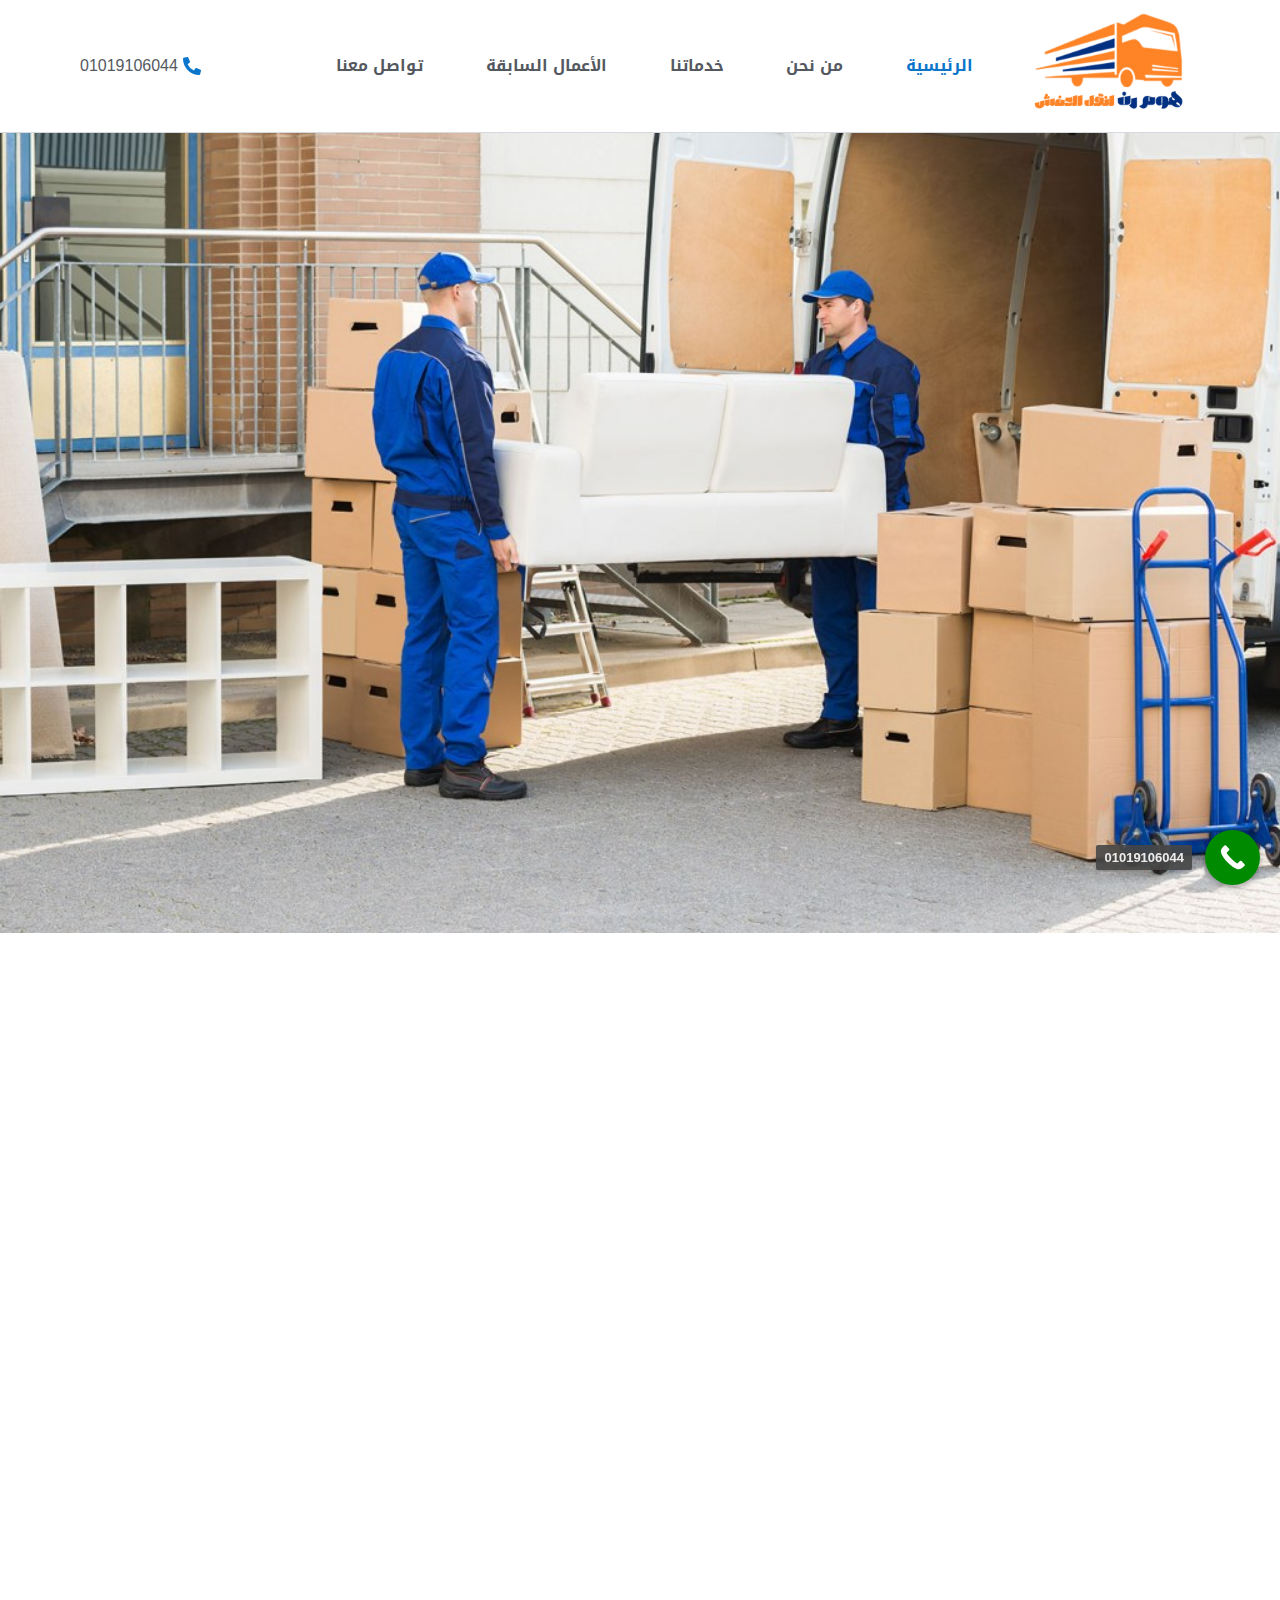
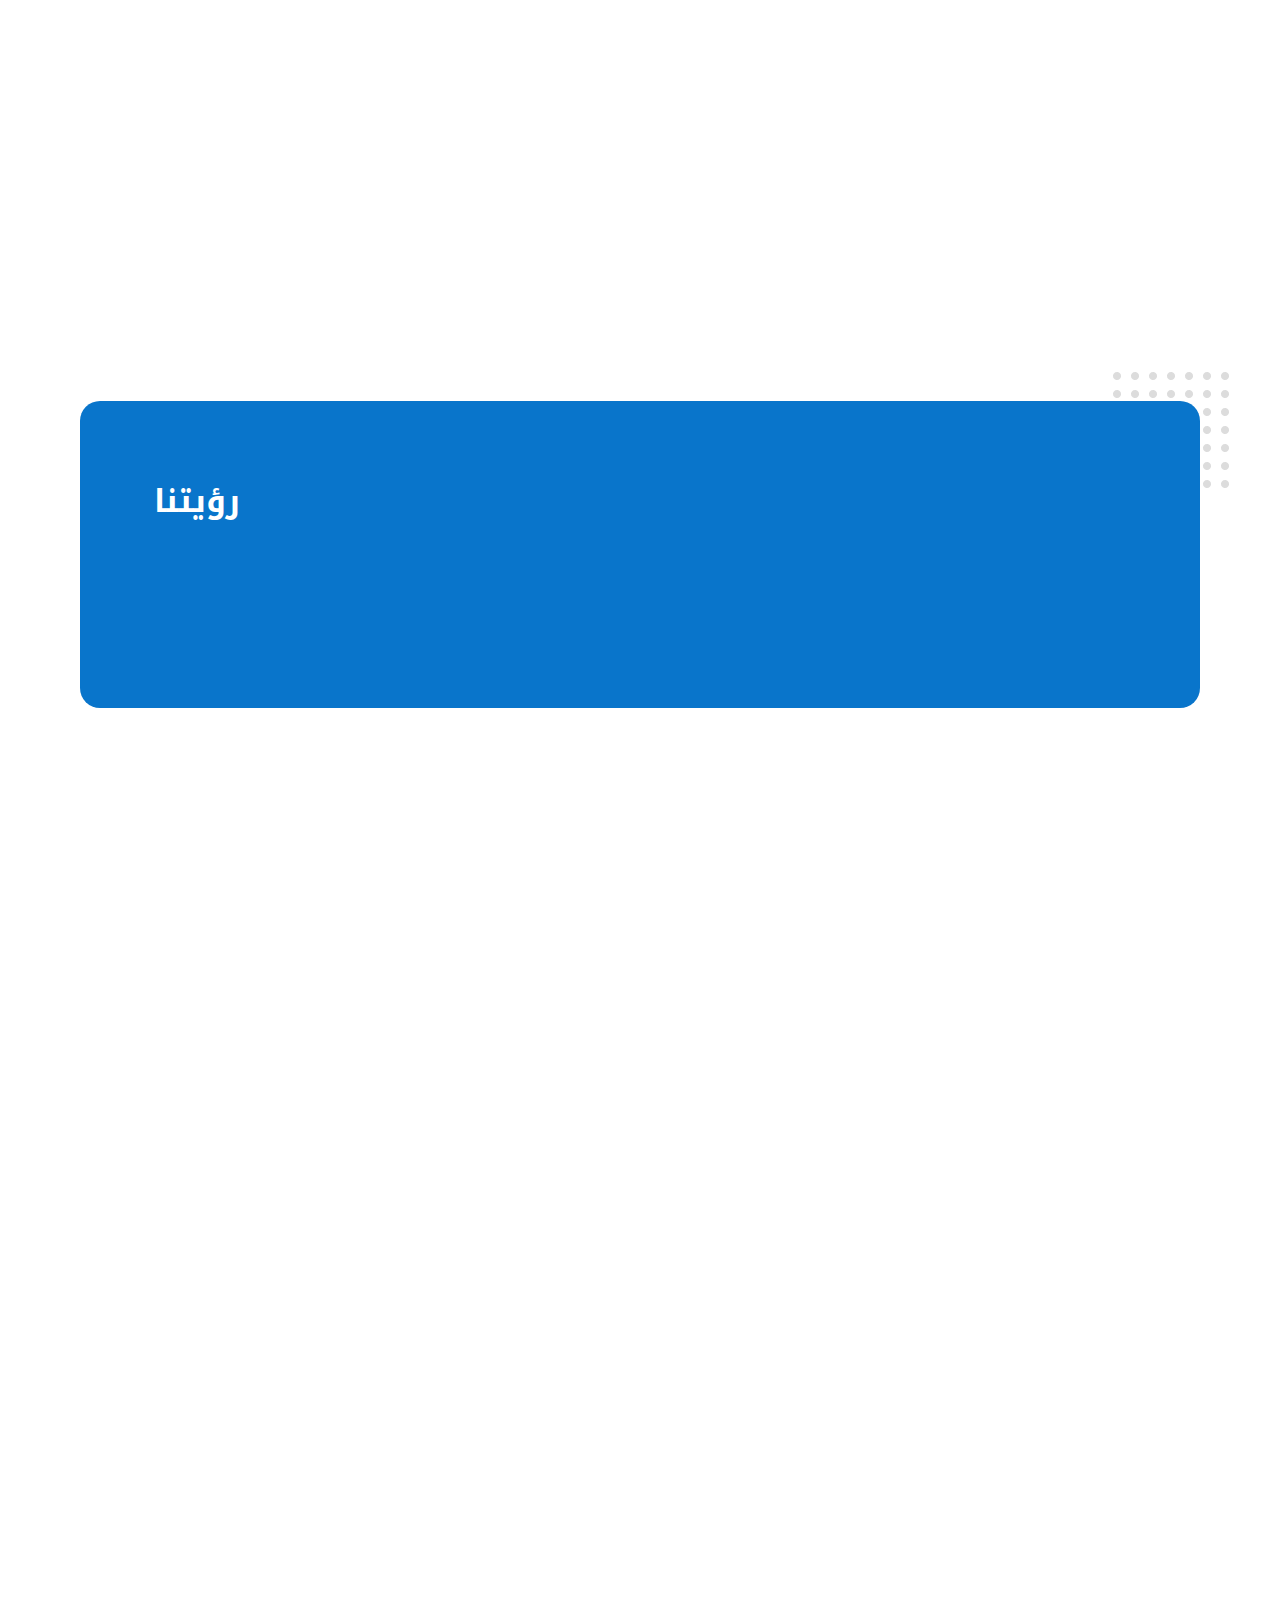
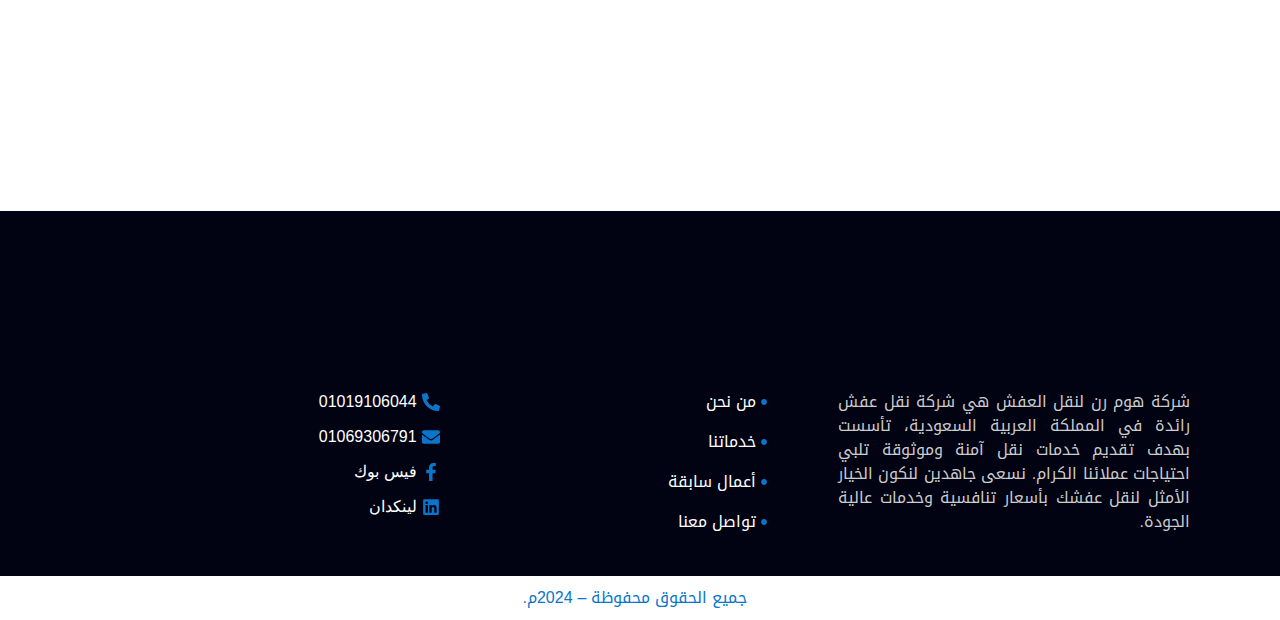
==== index.htm @ 61e7057d "commit" ====
﻿<!doctype html>
<html dir="rtl" lang="ar">
<head><!-- Google Tag Manager --> <script>(function(w,d,s,l,i){w[l]=w[l]||[];w[l].push({'gtm.start': new Date().getTime(),event:'gtm.js'});var f=d.getElementsByTagName(s)[0], j=d.createElement(s),dl=l!='dataLayer'?'&l='+l:'';j.async=true;j.src= 'https://www.googletagmanager.com/gtm.js?id='+i+dl;f.parentNode.insertBefore(j,f); })(window,document,'script','dataLayer','GTM-WW85SCCP');</script> <!-- End Google Tag Manager -->
	<meta charset="UTF-8">
	<meta name="viewport" content="width=device-width, initial-scale=1">
	<link rel="profile" href="https://gmpg.org/xfn/11">
	<title>هوم رن لنقل العفش</title>
<meta name='robots' content='max-image-preview:large'>
	<style>img:is([sizes="auto" i], [sizes^="auto," i]) { contain-intrinsic-size: 3000px 1500px }</style>
	<link rel="alternate" type="application/rss+xml" title="هوم رن لنقل العفش&laquo; الخلاصة" href="feed/index.htm">
<link rel="alternate" type="application/rss+xml" title="هوم رن لنقل العفش&laquo; خلاصة التعليقات" href="comments/feed/index.htm">
    <link href="https://stackpath.bootstrapcdn.com/bootstrap/4.5.2/css/bootstrap.min.css" rel="stylesheet">

<script>
window._wpemojiSettings = {"baseUrl":"https:\/\/s.w.org\/images\/core\/emoji\/15.0.3\/72x72\/","ext":".png","svgUrl":"https:\/\/s.w.org\/images\/core\/emoji\/15.0.3\/svg\/","svgExt":".svg","source":{"concatemoji":"https:\/\/alremaslogistic.com\/wp-includes\/js\/wp-emoji-release.min.js?ver=6.7.1"}};
/*! This file is auto-generated */
!function(i,n){var o,s,e;function c(e){try{var t={supportTests:e,timestamp:(new Date).valueOf()};sessionStorage.setItem(o,JSON.stringify(t))}catch(e){}}function p(e,t,n){e.clearRect(0,0,e.canvas.width,e.canvas.height),e.fillText(t,0,0);var t=new Uint32Array(e.getImageData(0,0,e.canvas.width,e.canvas.height).data),r=(e.clearRect(0,0,e.canvas.width,e.canvas.height),e.fillText(n,0,0),new Uint32Array(e.getImageData(0,0,e.canvas.width,e.canvas.height).data));return t.every(function(e,t){return e===r[t]})}function u(e,t,n){switch(t){case"flag":return n(e,"\ud83c\udff3\ufe0f\u200d\u26a7\ufe0f","\ud83c\udff3\ufe0f\u200b\u26a7\ufe0f")?!1:!n(e,"\ud83c\uddfa\ud83c\uddf3","\ud83c\uddfa\u200b\ud83c\uddf3")&&!n(e,"\ud83c\udff4\udb40\udc67\udb40\udc62\udb40\udc65\udb40\udc6e\udb40\udc67\udb40\udc7f","\ud83c\udff4\u200b\udb40\udc67\u200b\udb40\udc62\u200b\udb40\udc65\u200b\udb40\udc6e\u200b\udb40\udc67\u200b\udb40\udc7f");case"emoji":return!n(e,"\ud83d\udc26\u200d\u2b1b","\ud83d\udc26\u200b\u2b1b")}return!1}function f(e,t,n){var r="undefined"!=typeof WorkerGlobalScope&&self instanceof WorkerGlobalScope?new OffscreenCanvas(300,150):i.createElement("canvas"),a=r.getContext("2d",{willReadFrequently:!0}),o=(a.textBaseline="top",a.font="600 32px Arial",{});return e.forEach(function(e){o[e]=t(a,e,n)}),o}function t(e){var t=i.createElement("script");t.src=e,t.defer=!0,i.head.appendChild(t)}"undefined"!=typeof Promise&&(o="wpEmojiSettingsSupports",s=["flag","emoji"],n.supports={everything:!0,everythingExceptFlag:!0},e=new Promise(function(e){i.addEventListener("DOMContentLoaded",e,{once:!0})}),new Promise(function(t){var n=function(){try{var e=JSON.parse(sessionStorage.getItem(o));if("object"==typeof e&&"number"==typeof e.timestamp&&(new Date).valueOf()<e.timestamp+604800&&"object"==typeof e.supportTests)return e.supportTests}catch(e){}return null}();if(!n){if("undefined"!=typeof Worker&&"undefined"!=typeof OffscreenCanvas&&"undefined"!=typeof URL&&URL.createObjectURL&&"undefined"!=typeof Blob)try{var e="postMessage("+f.toString()+"("+[JSON.stringify(s),u.toString(),p.toString()].join(",")+"));",r=new Blob([e],{type:"text/javascript"}),a=new Worker(URL.createObjectURL(r),{name:"wpTestEmojiSupports"});return void(a.onmessage=function(e){c(n=e.data),a.terminate(),t(n)})}catch(e){}c(n=f(s,u,p))}t(n)}).then(function(e){for(var t in e)n.supports[t]=e[t],n.supports.everything=n.supports.everything&&n.supports[t],"flag"!==t&&(n.supports.everythingExceptFlag=n.supports.everythingExceptFlag&&n.supports[t]);n.supports.everythingExceptFlag=n.supports.everythingExceptFlag&&!n.supports.flag,n.DOMReady=!1,n.readyCallback=function(){n.DOMReady=!0}}).then(function(){return e}).then(function(){var e;n.supports.everything||(n.readyCallback(),(e=n.source||{}).concatemoji?t(e.concatemoji):e.wpemoji&&e.twemoji&&(t(e.twemoji),t(e.wpemoji)))}))}((window,document),window._wpemojiSettings);
</script>
<style id='wp-emoji-styles-inline-css'>

	img.wp-smiley, img.emoji {
		display: inline !important;
		border: none !important;
		box-shadow: none !important;
		height: 1em !important;
		width: 1em !important;
		margin: 0 0.07em !important;
		vertical-align: -0.1em !important;
		background: none !important;
		padding: 0 !important;
	}
</style>
<style id='joinchat-button-style-inline-css'>
.wp-block-joinchat-button{border:none!important;text-align:center}.wp-block-joinchat-button figure{display:table;margin:0 auto;padding:0}.wp-block-joinchat-button figcaption{font:normal normal 400 .6em/2em var(--wp--preset--font-family--system-font,sans-serif);margin:0;padding:0}.wp-block-joinchat-button .joinchat-button__qr{background-color:#fff;border:6px solid #25d366;border-radius:30px;box-sizing:content-box;display:block;height:200px;margin:auto;overflow:hidden;padding:10px;width:200px}.wp-block-joinchat-button .joinchat-button__qr canvas,.wp-block-joinchat-button .joinchat-button__qr img{display:block;margin:auto}.wp-block-joinchat-button .joinchat-button__link{align-items:center;background-color:#25d366;border:6px solid #25d366;border-radius:30px;display:inline-flex;flex-flow:row nowrap;justify-content:center;line-height:1.25em;margin:0 auto;text-decoration:none}.wp-block-joinchat-button .joinchat-button__link:before{background:transparent var(--joinchat-ico) no-repeat center;background-size:100%;content:"";display:block;height:1.5em;margin:-.75em .75em -.75em 0;width:1.5em}.wp-block-joinchat-button figure+.joinchat-button__link{margin-top:10px}@media (orientation:landscape)and (min-height:481px),(orientation:portrait)and (min-width:481px){.wp-block-joinchat-button.joinchat-button--qr-only figure+.joinchat-button__link{display:none}}@media (max-width:480px),(orientation:landscape)and (max-height:480px){.wp-block-joinchat-button figure{display:none}}

</style>
<style id='classic-theme-styles-inline-css'>
/*! This file is auto-generated */
.wp-block-button__link{color:#fff;background-color:#32373c;border-radius:9999px;box-shadow:none;text-decoration:none;padding:calc(.667em + 2px) calc(1.333em + 2px);font-size:1.125em}.wp-block-file__button{background:#32373c;color:#fff;text-decoration:none}
</style>
<style id='global-styles-inline-css'>
:root{--wp--preset--aspect-ratio--square: 1;--wp--preset--aspect-ratio--4-3: 4/3;--wp--preset--aspect-ratio--3-4: 3/4;--wp--preset--aspect-ratio--3-2: 3/2;--wp--preset--aspect-ratio--2-3: 2/3;--wp--preset--aspect-ratio--16-9: 16/9;--wp--preset--aspect-ratio--9-16: 9/16;--wp--preset--color--black: #000000;--wp--preset--color--cyan-bluish-gray: #abb8c3;--wp--preset--color--white: #ffffff;--wp--preset--color--pale-pink: #f78da7;--wp--preset--color--vivid-red: #cf2e2e;--wp--preset--color--luminous-vivid-orange: #ff6900;--wp--preset--color--luminous-vivid-amber: #fcb900;--wp--preset--color--light-green-cyan: #7bdcb5;--wp--preset--color--vivid-green-cyan: #00d084;--wp--preset--color--pale-cyan-blue: #8ed1fc;--wp--preset--color--vivid-cyan-blue: #0693e3;--wp--preset--color--vivid-purple: #9b51e0;--wp--preset--gradient--vivid-cyan-blue-to-vivid-purple: linear-gradient(135deg,rgba(6,147,227,1) 0%,rgb(155,81,224) 100%);--wp--preset--gradient--light-green-cyan-to-vivid-green-cyan: linear-gradient(135deg,rgb(122,220,180) 0%,rgb(0,208,130) 100%);--wp--preset--gradient--luminous-vivid-amber-to-luminous-vivid-orange: linear-gradient(135deg,rgba(252,185,0,1) 0%,rgba(255,105,0,1) 100%);--wp--preset--gradient--luminous-vivid-orange-to-vivid-red: linear-gradient(135deg,rgba(255,105,0,1) 0%,rgb(207,46,46) 100%);--wp--preset--gradient--very-light-gray-to-cyan-bluish-gray: linear-gradient(135deg,rgb(238,238,238) 0%,rgb(169,184,195) 100%);--wp--preset--gradient--cool-to-warm-spectrum: linear-gradient(135deg,rgb(74,234,220) 0%,rgb(151,120,209) 20%,rgb(207,42,186) 40%,rgb(238,44,130) 60%,rgb(251,105,98) 80%,rgb(254,248,76) 100%);--wp--preset--gradient--blush-light-purple: linear-gradient(135deg,rgb(255,206,236) 0%,rgb(152,150,240) 100%);--wp--preset--gradient--blush-bordeaux: linear-gradient(135deg,rgb(254,205,165) 0%,rgb(254,45,45) 50%,rgb(107,0,62) 100%);--wp--preset--gradient--luminous-dusk: linear-gradient(135deg,rgb(255,203,112) 0%,rgb(199,81,192) 50%,rgb(65,88,208) 100%);--wp--preset--gradient--pale-ocean: linear-gradient(135deg,rgb(255,245,203) 0%,rgb(182,227,212) 50%,rgb(51,167,181) 100%);--wp--preset--gradient--electric-grass: linear-gradient(135deg,rgb(202,248,128) 0%,rgb(113,206,126) 100%);--wp--preset--gradient--midnight: linear-gradient(135deg,rgb(2,3,129) 0%,rgb(40,116,252) 100%);--wp--preset--font-size--small: 13px;--wp--preset--font-size--medium: 20px;--wp--preset--font-size--large: 36px;--wp--preset--font-size--x-large: 42px;--wp--preset--spacing--20: 0.44rem;--wp--preset--spacing--30: 0.67rem;--wp--preset--spacing--40: 1rem;--wp--preset--spacing--50: 1.5rem;--wp--preset--spacing--60: 2.25rem;--wp--preset--spacing--70: 3.38rem;--wp--preset--spacing--80: 5.06rem;--wp--preset--shadow--natural: 6px 6px 9px rgba(0, 0, 0, 0.2);--wp--preset--shadow--deep: 12px 12px 50px rgba(0, 0, 0, 0.4);--wp--preset--shadow--sharp: 6px 6px 0px rgba(0, 0, 0, 0.2);--wp--preset--shadow--outlined: 6px 6px 0px -3px rgba(255, 255, 255, 1), 6px 6px rgba(0, 0, 0, 1);--wp--preset--shadow--crisp: 6px 6px 0px rgba(0, 0, 0, 1);}:where(.is-layout-flex){gap: 0.5em;}:where(.is-layout-grid){gap: 0.5em;}body .is-layout-flex{display: flex;}.is-layout-flex{flex-wrap: wrap;align-items: center;}.is-layout-flex > :is(*, div){margin: 0;}body .is-layout-grid{display: grid;}.is-layout-grid > :is(*, div){margin: 0;}:where(.wp-block-columns.is-layout-flex){gap: 2em;}:where(.wp-block-columns.is-layout-grid){gap: 2em;}:where(.wp-block-post-template.is-layout-flex){gap: 1.25em;}:where(.wp-block-post-template.is-layout-grid){gap: 1.25em;}.has-black-color{color: var(--wp--preset--color--black) !important;}.has-cyan-bluish-gray-color{color: var(--wp--preset--color--cyan-bluish-gray) !important;}.has-white-color{color: var(--wp--preset--color--white) !important;}.has-pale-pink-color{color: var(--wp--preset--color--pale-pink) !important;}.has-vivid-red-color{color: var(--wp--preset--color--vivid-red) !important;}.has-luminous-vivid-orange-color{color: var(--wp--preset--color--luminous-vivid-orange) !important;}.has-luminous-vivid-amber-color{color: var(--wp--preset--color--luminous-vivid-amber) !important;}.has-light-green-cyan-color{color: var(--wp--preset--color--light-green-cyan) !important;}.has-vivid-green-cyan-color{color: var(--wp--preset--color--vivid-green-cyan) !important;}.has-pale-cyan-blue-color{color: var(--wp--preset--color--pale-cyan-blue) !important;}.has-vivid-cyan-blue-color{color: var(--wp--preset--color--vivid-cyan-blue) !important;}.has-vivid-purple-color{color: var(--wp--preset--color--vivid-purple) !important;}.has-black-background-color{background-color: var(--wp--preset--color--black) !important;}.has-cyan-bluish-gray-background-color{background-color: var(--wp--preset--color--cyan-bluish-gray) !important;}.has-white-background-color{background-color: var(--wp--preset--color--white) !important;}.has-pale-pink-background-color{background-color: var(--wp--preset--color--pale-pink) !important;}.has-vivid-red-background-color{background-color: var(--wp--preset--color--vivid-red) !important;}.has-luminous-vivid-orange-background-color{background-color: var(--wp--preset--color--luminous-vivid-orange) !important;}.has-luminous-vivid-amber-background-color{background-color: var(--wp--preset--color--luminous-vivid-amber) !important;}.has-light-green-cyan-background-color{background-color: var(--wp--preset--color--light-green-cyan) !important;}.has-vivid-green-cyan-background-color{background-color: var(--wp--preset--color--vivid-green-cyan) !important;}.has-pale-cyan-blue-background-color{background-color: var(--wp--preset--color--pale-cyan-blue) !important;}.has-vivid-cyan-blue-background-color{background-color: var(--wp--preset--color--vivid-cyan-blue) !important;}.has-vivid-purple-background-color{background-color: var(--wp--preset--color--vivid-purple) !important;}.has-black-border-color{border-color: var(--wp--preset--color--black) !important;}.has-cyan-bluish-gray-border-color{border-color: var(--wp--preset--color--cyan-bluish-gray) !important;}.has-white-border-color{border-color: var(--wp--preset--color--white) !important;}.has-pale-pink-border-color{border-color: var(--wp--preset--color--pale-pink) !important;}.has-vivid-red-border-color{border-color: var(--wp--preset--color--vivid-red) !important;}.has-luminous-vivid-orange-border-color{border-color: var(--wp--preset--color--luminous-vivid-orange) !important;}.has-luminous-vivid-amber-border-color{border-color: var(--wp--preset--color--luminous-vivid-amber) !important;}.has-light-green-cyan-border-color{border-color: var(--wp--preset--color--light-green-cyan) !important;}.has-vivid-green-cyan-border-color{border-color: var(--wp--preset--color--vivid-green-cyan) !important;}.has-pale-cyan-blue-border-color{border-color: var(--wp--preset--color--pale-cyan-blue) !important;}.has-vivid-cyan-blue-border-color{border-color: var(--wp--preset--color--vivid-cyan-blue) !important;}.has-vivid-purple-border-color{border-color: var(--wp--preset--color--vivid-purple) !important;}.has-vivid-cyan-blue-to-vivid-purple-gradient-background{background: var(--wp--preset--gradient--vivid-cyan-blue-to-vivid-purple) !important;}.has-light-green-cyan-to-vivid-green-cyan-gradient-background{background: var(--wp--preset--gradient--light-green-cyan-to-vivid-green-cyan) !important;}.has-luminous-vivid-amber-to-luminous-vivid-orange-gradient-background{background: var(--wp--preset--gradient--luminous-vivid-amber-to-luminous-vivid-orange) !important;}.has-luminous-vivid-orange-to-vivid-red-gradient-background{background: var(--wp--preset--gradient--luminous-vivid-orange-to-vivid-red) !important;}.has-very-light-gray-to-cyan-bluish-gray-gradient-background{background: var(--wp--preset--gradient--very-light-gray-to-cyan-bluish-gray) !important;}.has-cool-to-warm-spectrum-gradient-background{background: var(--wp--preset--gradient--cool-to-warm-spectrum) !important;}.has-blush-light-purple-gradient-background{background: var(--wp--preset--gradient--blush-light-purple) !important;}.has-blush-bordeaux-gradient-background{background: var(--wp--preset--gradient--blush-bordeaux) !important;}.has-luminous-dusk-gradient-background{background: var(--wp--preset--gradient--luminous-dusk) !important;}.has-pale-ocean-gradient-background{background: var(--wp--preset--gradient--pale-ocean) !important;}.has-electric-grass-gradient-background{background: var(--wp--preset--gradient--electric-grass) !important;}.has-midnight-gradient-background{background: var(--wp--preset--gradient--midnight) !important;}.has-small-font-size{font-size: var(--wp--preset--font-size--small) !important;}.has-medium-font-size{font-size: var(--wp--preset--font-size--medium) !important;}.has-large-font-size{font-size: var(--wp--preset--font-size--large) !important;}.has-x-large-font-size{font-size: var(--wp--preset--font-size--x-large) !important;}
:where(.wp-block-post-template.is-layout-flex){gap: 1.25em;}:where(.wp-block-post-template.is-layout-grid){gap: 1.25em;}
:where(.wp-block-columns.is-layout-flex){gap: 2em;}:where(.wp-block-columns.is-layout-grid){gap: 2em;}
:root :where(.wp-block-pullquote){font-size: 1.5em;line-height: 1.6;}
</style>
<link rel='stylesheet' id='hello-elementor-css' href='wp-content/themes/hello-elementor/style.min.css?ver=3.0.2' media='all'>
<link rel='stylesheet' id='hello-elementor-theme-style-css' href='wp-content/themes/hello-elementor/theme.min.css?ver=3.0.2' media='all'>
<link rel='stylesheet' id='hello-elementor-header-footer-css' href='wp-content/themes/hello-elementor/header-footer.min.css?ver=3.0.2' media='all'>
<link rel='stylesheet' id='elementor-frontend-css' href='wp-content/plugins/elementor/assets/css/frontend-lite-rtl.min.css?ver=3.21.8' media='all'>
<link rel='stylesheet' id='elementor-post-6-css' href='wp-content/uploads/elementor/css/post-6.css?ver=1717768687' media='all'>
<link rel='stylesheet' id='swiper-css' href='wp-content/plugins/elementor/assets/lib/swiper/v8/css/swiper.min.css?ver=8.4.5' media='all'>
<link rel='stylesheet' id='elementor-pro-css' href='wp-content/plugins/elementor-pro/assets/css/frontend-lite-rtl.min.css?ver=3.21.2' media='all'>
<link rel='stylesheet' id='elementor-global-css' href='wp-content/uploads/elementor/css/global.css?ver=1717768688' media='all'>
<link rel='stylesheet' id='elementor-post-7-css' href='wp-content/uploads/elementor/css/post-7.css?ver=1717768688' media='all'>
<link rel='stylesheet' id='elementor-post-211-css' href='wp-content/uploads/elementor/css/post-211.css?ver=1717768688' media='all'>
<link rel='stylesheet' id='elementor-post-229-css' href='wp-content/uploads/elementor/css/post-229.css?ver=1717768688' media='all'>
<link rel='stylesheet' id='joinchat-css' href='wp-content/plugins/creame-whatsapp-me/public/css/joinchat.min.css?ver=5.1.6' media='all'>
<link rel='stylesheet' id='call-now-button-modern-style-css' href='wp-content/plugins/call-now-button/resources/style/modern.css?ver=1.4.9' media='all'>
<link rel='stylesheet' id='google-fonts-1-css' href='css?family=Roboto%3A100%2C100italic%2C200%2C200italic%2C300%2C300italic%2C400%2C400italic%2C500%2C500italic%2C600%2C600italic%2C700%2C700italic%2C800%2C800italic%2C900%2C900italic%7CRoboto+Slab%3A100%2C100italic%2C200%2C200italic%2C300%2C300italic%2C400%2C400italic%2C500%2C500italic%2C600%2C600italic%2C700%2C700italic%2C800%2C800italic%2C900%2C900italic&#038;display=swap&#038;ver=6.7.1' media='all'>
<link rel='stylesheet' id='google-earlyaccess-2-css' href='earlyaccess/droidarabickufi.css?ver=6.7.1' media='all'>
<link rel="preconnect" href="https://fonts.gstatic.com/" crossorigin=""><script src="wp-includes/js/jquery/jquery.min.js?ver=3.7.1" id="jquery-core-js"></script>
<link rel="https://api.w.org/" href="wp-json/index.htm"><link rel="alternate" title="JSON" type="application/json" href="wp-json/wp/v2/pages/7"><link rel="EditURI" type="application/rsd+xml" title="RSD" href="https://alfarouq-moving.online/xmlrpc.php?rsd">
<meta name="generator" content="WordPress 6.7.1">
<link rel="canonical" href="index.htm">
<link rel='shortlink' href='index.htm'>
<link rel="alternate" title="oEmbed (JSON)" type="application/json+oembed" href="wp-json/oembed/1.0/embed?url=https%3A%2F%2Falremaslogistic.com%2F">
<link rel="alternate" title="oEmbed (XML)" type="text/xml+oembed" href="wp-json/oembed/1.0/embed-1?url=https%3A%2F%2Falremaslogistic.com%2F&#038;format=xml">
<meta name="generator" content="Elementor 3.21.8; features: e_optimized_assets_loading, e_optimized_css_loading, e_font_icon_svg, additional_custom_breakpoints, e_lazyload; settings: css_print_method-external, google_font-enabled, font_display-swap">
			<style>
				.e-con.e-parent:nth-of-type(n+4):not(.e-lazyloaded):not(.e-no-lazyload),
				.e-con.e-parent:nth-of-type(n+4):not(.e-lazyloaded):not(.e-no-lazyload) * {
					background-image: none !important;
				}
				@media screen and (max-height: 1024px) {
					.e-con.e-parent:nth-of-type(n+3):not(.e-lazyloaded):not(.e-no-lazyload),
					.e-con.e-parent:nth-of-type(n+3):not(.e-lazyloaded):not(.e-no-lazyload) * {
						background-image: none !important;
					}
				}
				@media screen and (max-height: 640px) {
					.e-con.e-parent:nth-of-type(n+2):not(.e-lazyloaded):not(.e-no-lazyload),
					.e-con.e-parent:nth-of-type(n+2):not(.e-lazyloaded):not(.e-no-lazyload) * {
						background-image: none !important;
					}
				}
			</style>
			<link rel="icon" href="wp-content/uploads/2024/05/cropped-%D8%A7%D9%84%D8%B1%D9%8A%D9%85%D8%A7%D8%B3-32x32.png" sizes="32x32">
<link rel="icon" href="wp-content/uploads/2024/05/cropped-%D8%A7%D9%84%D8%B1%D9%8A%D9%85%D8%A7%D8%B3-192x192.png" sizes="192x192">
<link rel="apple-touch-icon" href="wp-content/uploads/2024/05/cropped-%D8%A7%D9%84%D8%B1%D9%8A%D9%85%D8%A7%D8%B3-180x180.png">
<meta name="msapplication-TileImage" content="https://alfarouq-moving.online/wp-content/uploads/2024/05/cropped-الهوم رن-270x270.png">
		<style id="wp-custom-css">
			

/** Start Block Kit CSS: 135-3-c665d4805631b9a8bf464e65129b2f58 **/

.envato-block__preview{overflow: visible;}

/** End Block Kit CSS: 135-3-c665d4805631b9a8bf464e65129b2f58 **/

		</style>
		</head>
<body class="rtl home page-template-default page page-id-7 elementor-default elementor-kit-6 elementor-page elementor-page-7">


<a class="skip-link screen-reader-text" href="#content">Skip to content</a><!-- Google Tag Manager (noscript) --> <noscript><iframe src="https://www.googletagmanager.com/ns.html?id=GTM-WW85SCCP" height="0" width="0" style="display:none;visibility:hidden"></iframe></noscript> <!-- End Google Tag Manager (noscript) -->

		<div data-elementor-type="header" data-elementor-id="211" class="elementor elementor-211 elementor-location-header" data-elementor-post-type="elementor_library">
					<section class="elementor-section elementor-top-section elementor-element elementor-element-236bd62f elementor-section-stretched elementor-section-boxed elementor-section-height-default elementor-section-height-default" data-id="236bd62f" data-element_type="section" data-settings="{&quot;background_background&quot;:&quot;classic&quot;,&quot;stretch_section&quot;:&quot;section-stretched&quot;}">
						<div class="elementor-container elementor-column-gap-default">
					<div class="elementor-column elementor-col-25 elementor-top-column elementor-element elementor-element-bc73c3c" data-id="bc73c3c" data-element_type="column">
			<div class="elementor-widget-wrap elementor-element-populated">
						<div class="elementor-element elementor-element-0f88946 elementor-widget elementor-widget-image" data-id="0f88946" data-element_type="widget" data-widget_type="image.default">
				<div class="elementor-widget-container">
			<style>/*! elementor - v3.21.0 - 26-05-2024 */
.elementor-widget-image{text-align:center}.elementor-widget-image a{display:inline-block}.elementor-widget-image a img[src$=".svg"]{width:48px}.elementor-widget-image img{vertical-align:middle;display:inline-block}</style>											<a href="index.htm">
							<img width="369" height="135" src="wp-content/uploads/2024/05/%D8%A7%D9%84%D8%B1%D9%8A%D9%85%D8%A7%D8%B3.png" class="attachment-large size-large wp-image-208" alt="" srcset="wp-content/uploads/2024/05/%D8%A7%D9%84%D8%B1%D9%8A%D9%85%D8%A7%D8%B3.png 369w, wp-content/uploads/2024/05/%D8%A7%D9%84%D8%B1%D9%8A%D9%85%D8%A7%D8%B3-300x110.png 300w" sizes="(max-width: 369px) 100vw, 369px">								</a>
													</div>
				</div>
					</div>
		</div>
				<div class="elementor-column elementor-col-50 elementor-top-column elementor-element elementor-element-512a3c85" data-id="512a3c85" data-element_type="column">
			<div class="elementor-widget-wrap elementor-element-populated">
						<div class="elementor-element elementor-element-446ae91 elementor-nav-menu__align-justify elementor-nav-menu--stretch elementor-nav-menu__text-align-center elementor-nav-menu--dropdown-tablet elementor-nav-menu--toggle elementor-nav-menu--burger elementor-widget elementor-widget-nav-menu" data-id="446ae91" data-element_type="widget" data-settings="{&quot;full_width&quot;:&quot;stretch&quot;,&quot;layout&quot;:&quot;horizontal&quot;,&quot;submenu_icon&quot;:{&quot;value&quot;:&quot;&lt;svg class=\&quot;e-font-icon-svg e-fas-caret-down\&quot; viewBox=\&quot;0 0 320 512\&quot; xmlns=\&quot;http:\/\/www.w3.org\/2000\/svg\&quot;&gt;&lt;path d=\&quot;M31.3 192h257.3c17.8 0 26.7 21.5 14.1 34.1L174.1 354.8c-7.8 7.8-20.5 7.8-28.3 0L17.2 226.1C4.6 213.5 13.5 192 31.3 192z\&quot;&gt;&lt;\/path&gt;&lt;\/svg&gt;&quot;,&quot;library&quot;:&quot;fa-solid&quot;},&quot;toggle&quot;:&quot;burger&quot;}" data-widget_type="nav-menu.default">
				<div class="elementor-widget-container">
			<link rel="stylesheet" href="wp-content/plugins/elementor-pro/assets/css/widget-nav-menu-rtl.min.css">			<nav class="elementor-nav-menu--main elementor-nav-menu__container elementor-nav-menu--layout-horizontal e--pointer-none">
				<ul id="menu-1-446ae91" class="elementor-nav-menu"><li class="menu-item menu-item-type-post_type menu-item-object-page menu-item-home current-menu-item page_item page-item-7 current_page_item menu-item-222"><a href="index.htm" aria-current="page" class="elementor-item elementor-item-active">الرئيسية</a></li>
<li class="menu-item menu-item-type-post_type menu-item-object-page menu-item-221"><a href="%D9%85%D9%86-%D9%86%D8%AD%D9%86/index.htm" class="elementor-item">من نحن</a></li>
<li class="menu-item menu-item-type-post_type menu-item-object-page menu-item-218"><a href="%D8%AE%D8%AF%D9%85%D8%A7%D8%AA%D9%86%D8%A7/index.htm" class="elementor-item">خدماتنا</a></li>
<li class="menu-item menu-item-type-post_type menu-item-object-page menu-item-220"><a href="%D8%A7%D9%84%D8%A3%D8%B9%D9%85%D8%A7%D9%84-%D8%A7%D9%84%D8%B3%D8%A7%D8%A8%D9%82%D8%A9/index.htm" class="elementor-item">الأعمال السابقة</a></li>
<li class="menu-item menu-item-type-post_type menu-item-object-page menu-item-219"><a href="%D8%AA%D9%88%D8%A7%D8%B5%D9%84-%D9%85%D8%B9%D9%86%D8%A7/index.htm" class="elementor-item">تواصل معنا</a></li>
</ul>			</nav>
					<div class="elementor-menu-toggle" role="button" tabindex="0" aria-label="Menu Toggle" aria-expanded="false">
			<svg aria-hidden="true" role="presentation" class="elementor-menu-toggle__icon--open e-font-icon-svg e-eicon-menu-bar" viewbox="0 0 1000 1000" xmlns="http://www.w3.org/2000/svg"><path d="M104 333H896C929 333 958 304 958 271S929 208 896 208H104C71 208 42 237 42 271S71 333 104 333ZM104 583H896C929 583 958 554 958 521S929 458 896 458H104C71 458 42 487 42 521S71 583 104 583ZM104 833H896C929 833 958 804 958 771S929 708 896 708H104C71 708 42 737 42 771S71 833 104 833Z"></path></svg><svg aria-hidden="true" role="presentation" class="elementor-menu-toggle__icon--close e-font-icon-svg e-eicon-close" viewbox="0 0 1000 1000" xmlns="http://www.w3.org/2000/svg"><path d="M742 167L500 408 258 167C246 154 233 150 217 150 196 150 179 158 167 167 154 179 150 196 150 212 150 229 154 242 171 254L408 500 167 742C138 771 138 800 167 829 196 858 225 858 254 829L496 587 738 829C750 842 767 846 783 846 800 846 817 842 829 829 842 817 846 804 846 783 846 767 842 750 829 737L588 500 833 258C863 229 863 200 833 171 804 137 775 137 742 167Z"></path></svg>			<span class="elementor-screen-only">Menu</span>
		</div>
					<nav class="elementor-nav-menu--dropdown elementor-nav-menu__container" aria-hidden="true">
				<ul id="menu-2-446ae91" class="elementor-nav-menu"><li class="menu-item menu-item-type-post_type menu-item-object-page menu-item-home current-menu-item page_item page-item-7 current_page_item menu-item-222"><a href="index.htm" aria-current="page" class="elementor-item elementor-item-active" tabindex="-1">الرئيسية</a></li>
<li class="menu-item menu-item-type-post_type menu-item-object-page menu-item-221"><a href="%D9%85%D9%86-%D9%86%D8%AD%D9%86/index.htm" class="elementor-item" tabindex="-1">من نحن</a></li>
<li class="menu-item menu-item-type-post_type menu-item-object-page menu-item-218"><a href="%D8%AE%D8%AF%D9%85%D8%A7%D8%AA%D9%86%D8%A7/index.htm" class="elementor-item" tabindex="-1">خدماتنا</a></li>
<li class="menu-item menu-item-type-post_type menu-item-object-page menu-item-220"><a href="%D8%A7%D9%84%D8%A3%D8%B9%D9%85%D8%A7%D9%84-%D8%A7%D9%84%D8%B3%D8%A7%D8%A8%D9%82%D8%A9/index.htm" class="elementor-item" tabindex="-1">الأعمال السابقة</a></li>
<li class="menu-item menu-item-type-post_type menu-item-object-page menu-item-219"><a href="%D8%AA%D9%88%D8%A7%D8%B5%D9%84-%D9%85%D8%B9%D9%86%D8%A7/index.htm" class="elementor-item" tabindex="-1">تواصل معنا</a></li>
</ul>			</nav>
				</div>
				</div>
					</div>
		</div>
				<div class="elementor-column elementor-col-25 elementor-top-column elementor-element elementor-element-20d83bc5" data-id="20d83bc5" data-element_type="column">
			<div class="elementor-widget-wrap elementor-element-populated">
						<div class="elementor-element elementor-element-72ab2b7 elementor-align-left elementor-widget-mobile__width-initial elementor-icon-list--layout-traditional elementor-list-item-link-full_width elementor-widget elementor-widget-icon-list" data-id="72ab2b7" data-element_type="widget" data-widget_type="icon-list.default">
				<div class="elementor-widget-container">
			<link rel="stylesheet" href="wp-content/plugins/elementor/assets/css/widget-icon-list-rtl.min.css">		<ul class="elementor-icon-list-items">
							<li class="elementor-icon-list-item">
											<a href="tel:01019106044">

												<span class="elementor-icon-list-icon">
							<svg aria-hidden="true" class="e-font-icon-svg e-fas-phone-alt" viewbox="0 0 512 512" xmlns="http://www.w3.org/2000/svg"><path d="M497.39 361.8l-112-48a24 24 0 0 0-28 6.9l-49.6 60.6A370.66 370.66 0 0 1 130.6 204.11l60.6-49.6a23.94 23.94 0 0 0 6.9-28l-48-112A24.16 24.16 0 0 0 122.6.61l-104 24A24 24 0 0 0 0 48c0 256.5 207.9 464 464 464a24 24 0 0 0 23.4-18.6l24-104a24.29 24.29 0 0 0-14.01-27.6z"></path></svg>						</span>
										<span class="elementor-icon-list-text">01019106044</span>
											</a>
									</li>
						</ul>
				</div>
				</div>
					</div>
		</div>
					</div>
		</section>
				</div>
		
<main id="content" class="site-main post-7 page type-page status-publish hentry">

	
	<div class="page-content">
				<div data-elementor-type="wp-page" data-elementor-id="7" class="elementor elementor-7" data-elementor-post-type="page">
			
			
			
			
			           <!-- Bootstrap Carousel -->
        <div class="elementor-container elementor-column-gap-default">
            <div id="carouselExample" class="carousel slide" data-bs-ride="carousel">
                <div class="carousel-inner">
                    <div class="carousel-item active">
                        <img src="images/1.jpg" class="d-block w-100" alt="First Image">
                    </div>
                    <div class="carousel-item">
                        <img src="images/2.jpg"" class="d-block w-100" alt="Second Image">
                    </div>
                    <div class="carousel-item">
                        <img src="images/3.jpg"" class="d-block w-100" alt="Third Image">
                    </div>
                </div>
                <!-- Remove the buttons for Next and Previous -->
            </div>
        </div>

			
			
			
			
			
			
			
						<div class="elementor-container elementor-column-gap-default">
						
						
						
						
						
					<div class="elementor-column elementor-col-50 elementor-top-column elementor-element elementor-element-67910305" data-id="67910305" data-element_type="column">
			<div class="elementor-widget-wrap elementor-element-populated">
						<div class="elementor-element elementor-element-74d17bcc elementor-invisible elementor-widget elementor-widget-heading" data-id="74d17bcc" data-element_type="widget" data-settings="{&quot;_animation&quot;:&quot;fadeInUp&quot;}" data-widget_type="heading.default">
				<div class="elementor-widget-container">
<h1 class="elementor-heading-title elementor-size-default">هوم رن لنقل العفش</h1>		</div>
				</div>
				<div class="elementor-element elementor-element-1178d5c5 elementor-invisible elementor-widget elementor-widget-text-editor" data-id="1178d5c5" data-element_type="widget" data-settings="{&quot;_animation&quot;:&quot;fadeInUp&quot;}" data-widget_type="text-editor.default">
				<div class="elementor-widget-container">
				<p>شركة هوم رن لنقل العفش هي شركة نقل عفش رائدة في المملكة العربية السعودية، تأسست بهدف تقديم خدمات نقل آمنة وموثوقة تلبي احتياجات عملائنا الكرام. نسعى جاهدين لنكون الخيار الأمثل لنقل عفشك بأسعار تنافسية وخدمات عالية الجودة.</p>						</div>
				</div>
				<div class="elementor-element elementor-element-8f7336b elementor-invisible elementor-widget elementor-widget-text-editor" data-id="8f7336b" data-element_type="widget" data-settings="{&quot;_animation&quot;:&quot;fadeInUp&quot;}" data-widget_type="text-editor.default">
				<div class="elementor-widget-container">
							<p><strong>نحن ملتزمون بتقديم أفضل خدمات نقل العفش في المملكة العربية السعودية. اتصل بنا اليوم للحصول على عرض أسعار مجاني!</strong></p>						</div>
				</div>
				<div class="elementor-element elementor-element-3d9dd9d9 elementor-mobile-align-justify elementor-invisible elementor-widget elementor-widget-button" data-id="3d9dd9d9" data-element_type="widget" data-settings="{&quot;_animation&quot;:&quot;fadeInUp&quot;}" data-widget_type="button.default">
				<div class="elementor-widget-container">
					<div class="elementor-button-wrapper">
			<a class="elementor-button elementor-button-link elementor-size-lg" href="#">
						<span class="elementor-button-content-wrapper">
						<span class="elementor-button-icon elementor-align-icon-right">
				<svg aria-hidden="true" class="e-font-icon-svg e-far-bell" viewbox="0 0 448 512" xmlns="http://www.w3.org/2000/svg"><path d="M439.39 362.29c-19.32-20.76-55.47-51.99-55.47-154.29 0-77.7-54.48-139.9-127.94-155.16V32c0-17.67-14.32-32-31.98-32s-31.98 14.33-31.98 32v20.84C118.56 68.1 64.08 130.3 64.08 208c0 102.3-36.15 133.53-55.47 154.29-6 6.45-8.66 14.16-8.61 21.71.11 16.4 12.98 32 32.1 32h383.8c19.12 0 32-15.6 32.1-32 .05-7.55-2.61-15.27-8.61-21.71zM67.53 368c21.22-27.97 44.42-74.33 44.53-159.42 0-.2-.06-.38-.06-.58 0-61.86 50.14-112 112-112s112 50.14 112 112c0 .2-.06.38-.06.58.11 85.1 23.31 131.46 44.53 159.42H67.53zM224 512c35.32 0 63.97-28.65 63.97-64H160.03c0 35.35 28.65 64 63.97 64z"></path></svg>			</span>
									<span class="elementor-button-text">تواصل معنا الان</span>
					</span>
					</a>
		</div>
				</div>
				</div>
					</div>
		</div>
				<div class="elementor-column elementor-col-50 elementor-top-column elementor-element elementor-element-28942e0e" data-id="28942e0e" data-element_type="column">
			<div class="elementor-widget-wrap elementor-element-populated">
						<div class="elementor-element elementor-element-460e7b5f elementor-invisible elementor-widget elementor-widget-image" data-id="460e7b5f" data-element_type="widget" data-settings="{&quot;_animation&quot;:&quot;fadeIn&quot;}" data-widget_type="image.default">
				<div class="elementor-widget-container">
													<img fetchpriority="high" decoding="async" width="800" height="465" src="wp-content/uploads/2024/05/Asset-053-800x465-1.png" class="attachment-large size-large wp-image-46" alt="" srcset="wp-content/uploads/2024/05/Asset-053-800x465-1.png 800w, wp-content/uploads/2024/05/Asset-053-800x465-1-300x174.png 300w, wp-content/uploads/2024/05/Asset-053-800x465-1-768x446.png 768w" sizes="(max-width: 800px) 100vw, 800px">													</div>
				</div>
					</div>
		</div>
					</div>
		</section>
				<section class="elementor-section elementor-top-section elementor-element elementor-element-64bdef6f elementor-section-boxed elementor-section-height-default elementor-section-height-default" data-id="64bdef6f" data-element_type="section">
						<div class="elementor-container elementor-column-gap-default">
					<div class="elementor-column elementor-col-25 elementor-top-column elementor-element elementor-element-73eaa3e5" data-id="73eaa3e5" data-element_type="column">
			<div class="elementor-widget-wrap elementor-element-populated">
						<div class="elementor-element elementor-element-406e68e9 elementor-position-top elementor-invisible elementor-widget elementor-widget-image-box" data-id="406e68e9" data-element_type="widget" data-settings="{&quot;_animation&quot;:&quot;fadeInUp&quot;}" data-widget_type="image-box.default">
				<div class="elementor-widget-container">
			<style>/*! elementor - v3.21.0 - 26-05-2024 */
.elementor-widget-image-box .elementor-image-box-content{width:100%}@media (min-width:768px){.elementor-widget-image-box.elementor-position-left .elementor-image-box-wrapper,.elementor-widget-image-box.elementor-position-right .elementor-image-box-wrapper{display:flex}.elementor-widget-image-box.elementor-position-right .elementor-image-box-wrapper{text-align:end;flex-direction:row}.elementor-widget-image-box.elementor-position-left .elementor-image-box-wrapper{text-align:start;flex-direction:row-reverse}.elementor-widget-image-box.elementor-position-top .elementor-image-box-img{margin:auto}.elementor-widget-image-box.elementor-vertical-align-top .elementor-image-box-wrapper{align-items:flex-start}.elementor-widget-image-box.elementor-vertical-align-middle .elementor-image-box-wrapper{align-items:center}.elementor-widget-image-box.elementor-vertical-align-bottom .elementor-image-box-wrapper{align-items:flex-end}}@media (max-width:767px){.elementor-widget-image-box .elementor-image-box-img{margin-left:auto!important;margin-right:auto!important;margin-bottom:15px}}.elementor-widget-image-box .elementor-image-box-img{display:inline-block}.elementor-widget-image-box .elementor-image-box-title a{color:inherit}.elementor-widget-image-box .elementor-image-box-wrapper{text-align:center}.elementor-widget-image-box .elementor-image-box-description{margin:0}</style><div class="elementor-image-box-wrapper"><figure class="elementor-image-box-img"><img decoding="async" width="240" height="240" src="wp-content/uploads/2024/05/Asset-035.png" class="attachment-full size-full wp-image-64" alt="" srcset="wp-content/uploads/2024/05/Asset-035.png 240w, wp-content/uploads/2024/05/Asset-035-150x150.png 150w" sizes="(max-width: 240px) 100vw, 240px"></figure><div class="elementor-image-box-content"><h3 class="elementor-image-box-title">أسطول نقل حديث</h3></div></div>		</div>
				</div>
					</div>
		</div>
				<div class="elementor-column elementor-col-25 elementor-top-column elementor-element elementor-element-19e4f778" data-id="19e4f778" data-element_type="column">
			<div class="elementor-widget-wrap elementor-element-populated">
						<div class="elementor-element elementor-element-213bcd8 elementor-position-top elementor-invisible elementor-widget elementor-widget-image-box" data-id="213bcd8" data-element_type="widget" data-settings="{&quot;_animation&quot;:&quot;fadeInUp&quot;}" data-widget_type="image-box.default">
				<div class="elementor-widget-container">
			<div class="elementor-image-box-wrapper"><figure class="elementor-image-box-img"><img loading="lazy" decoding="async" width="240" height="240" src="wp-content/uploads/2024/05/Asset-041.png" class="attachment-full size-full wp-image-65" alt="" srcset="wp-content/uploads/2024/05/Asset-041.png 240w, wp-content/uploads/2024/05/Asset-041-150x150.png 150w" sizes="(max-width: 240px) 100vw, 240px"></figure><div class="elementor-image-box-content"><h3 class="elementor-image-box-title">عمل علي مدار الساعة</h3></div></div>		</div>
				</div>
					</div>
		</div>
				<div class="elementor-column elementor-col-25 elementor-top-column elementor-element elementor-element-1501ef6" data-id="1501ef6" data-element_type="column">
			<div class="elementor-widget-wrap elementor-element-populated">
						<div class="elementor-element elementor-element-250c2e6 elementor-position-top elementor-invisible elementor-widget elementor-widget-image-box" data-id="250c2e6" data-element_type="widget" data-settings="{&quot;_animation&quot;:&quot;fadeInUp&quot;}" data-widget_type="image-box.default">
				<div class="elementor-widget-container">
			<div class="elementor-image-box-wrapper"><figure class="elementor-image-box-img"><img loading="lazy" decoding="async" width="240" height="240" src="wp-content/uploads/2024/05/Asset-044.png" class="attachment-full size-full wp-image-66" alt="" srcset="wp-content/uploads/2024/05/Asset-044.png 240w, wp-content/uploads/2024/05/Asset-044-150x150.png 150w" sizes="(max-width: 240px) 100vw, 240px"></figure><div class="elementor-image-box-content"><h3 class="elementor-image-box-title">تجهيزات عالية الجودة</h3></div></div>		</div>
				</div>
					</div>
		</div>
				<div class="elementor-column elementor-col-25 elementor-top-column elementor-element elementor-element-6b3ebd3f" data-id="6b3ebd3f" data-element_type="column">
			<div class="elementor-widget-wrap elementor-element-populated">
						<div class="elementor-element elementor-element-a12229a elementor-position-top elementor-invisible elementor-widget elementor-widget-image-box" data-id="a12229a" data-element_type="widget" data-settings="{&quot;_animation&quot;:&quot;fadeInUp&quot;}" data-widget_type="image-box.default">
				<div class="elementor-widget-container">
			<div class="elementor-image-box-wrapper"><figure class="elementor-image-box-img"><img loading="lazy" decoding="async" width="240" height="240" src="wp-content/uploads/2024/05/Asset-045.png" class="attachment-full size-full wp-image-67" alt="" srcset="wp-content/uploads/2024/05/Asset-045.png 240w, wp-content/uploads/2024/05/Asset-045-150x150.png 150w" sizes="(max-width: 240px) 100vw, 240px"></figure><div class="elementor-image-box-content"><h3 class="elementor-image-box-title">توصيل من الباب للباب</h3></div></div>		</div>
				</div>
					</div>
		</div>
					</div>
		</section>
				<section class="elementor-section elementor-top-section elementor-element elementor-element-60f263fc elementor-section-boxed elementor-section-height-default elementor-section-height-default" data-id="60f263fc" data-element_type="section">
						<div class="elementor-container elementor-column-gap-default">
					<div class="elementor-column elementor-col-100 elementor-top-column elementor-element elementor-element-572343ab" data-id="572343ab" data-element_type="column">
			<div class="elementor-widget-wrap elementor-element-populated">
						<div class="elementor-element elementor-element-6f6ced82 elementor-widget__width-auto elementor-absolute elementor-widget elementor-widget-image" data-id="6f6ced82" data-element_type="widget" data-settings="{&quot;_position&quot;:&quot;absolute&quot;}" data-widget_type="image.default">
				<div class="elementor-widget-container">
													<img loading="lazy" decoding="async" width="116" height="116" src="wp-content/uploads/2024/05/Group-large.png" class="attachment-large size-large wp-image-18" alt="">													</div>
				</div>
				<section class="elementor-section elementor-inner-section elementor-element elementor-element-4127e2ba elementor-section-content-middle elementor-section-boxed elementor-section-height-default elementor-section-height-default" data-id="4127e2ba" data-element_type="section" data-settings="{&quot;background_background&quot;:&quot;classic&quot;}">
						<div class="elementor-container elementor-column-gap-default">
					<div class="elementor-column elementor-col-100 elementor-inner-column elementor-element elementor-element-220448b8" data-id="220448b8" data-element_type="column">
			<div class="elementor-widget-wrap elementor-element-populated">
						<div class="elementor-element elementor-element-58a1aa4d elementor-widget elementor-widget-heading" data-id="58a1aa4d" data-element_type="widget" data-widget_type="heading.default">
				<div class="elementor-widget-container">
			<h2 class="elementor-heading-title elementor-size-default">رؤيتنا</h2>		</div>
				</div>
				<div class="elementor-element elementor-element-e9eb741 elementor-invisible elementor-widget elementor-widget-text-editor" data-id="e9eb741" data-element_type="widget" data-settings="{&quot;_animation&quot;:&quot;fadeInUp&quot;}" data-widget_type="text-editor.default">
				<div class="elementor-widget-container">
							<p><strong>أن نكون الشركة الرائدة في مجال نقل العفش بالمملكة العربية السعودية، ونقدم خدمات نقل عفش آمنة وموثوقة بأسعار تنافسية، ونحافظ على رضا عملائنا ونكسب ثقتهم.</strong></p>						</div>
				</div>
					</div>
		</div>
					</div>
		</section>
					</div>
		</div>
					</div>
		</section>
				<section class="elementor-section elementor-top-section elementor-element elementor-element-27c83f6 elementor-section-boxed elementor-section-height-default elementor-section-height-default" data-id="27c83f6" data-element_type="section">
						<div class="elementor-container elementor-column-gap-default">
					<div class="elementor-column elementor-col-50 elementor-top-column elementor-element elementor-element-3adce84" data-id="3adce84" data-element_type="column">
			<div class="elementor-widget-wrap elementor-element-populated">
						<div class="elementor-element elementor-element-7db1d8c elementor-invisible elementor-widget elementor-widget-heading" data-id="7db1d8c" data-element_type="widget" data-settings="{&quot;_animation&quot;:&quot;fadeInUp&quot;}" data-widget_type="heading.default">
				<div class="elementor-widget-container">
			<h1 class="elementor-heading-title elementor-size-default">لماذا تختار التعامل معنا؟</h1>		</div>
				</div>
				<div class="elementor-element elementor-element-8fbf859 elementor-invisible elementor-widget elementor-widget-text-editor" data-id="8fbf859" data-element_type="widget" data-settings="{&quot;_animation&quot;:&quot;fadeInUp&quot;}" data-widget_type="text-editor.default">
				<div class="elementor-widget-container">
							<ul data-sourcepos="26:1-31:0">
 	<li data-sourcepos="26:1-26:54"><strong>خبرة واسعة:</strong> نتمتع بخبرة واسعة في مجال نقل العفش.</li>
 	<li data-sourcepos="27:1-27:64"><strong>مهنية عالية:</strong> نعمل بمهنية عالية ونلتزم بأعلى معايير الجودة.</li>
 	<li data-sourcepos="28:1-28:72"><strong>موثوقية:</strong> نحن شركة موثوقة يمكنك الاعتماد عليها لنقل ممتلكاتك بأمان.</li>
 	<li data-sourcepos="29:1-29:64"><strong>أسعار تنافسية:</strong> نقدم أسعارًا تنافسية تناسب جميع الميزانيات.</li>
 	<li data-sourcepos="30:1-31:0"><strong>خدمة عملاء مميزة:</strong> لدينا فريق خدمة عملاء متميز جاهز دائمًا لتلقي استفساراتكم والإجابة على أسئلتكم.</li>
</ul>
						</div>
				</div>
					</div>
		</div>
				<div class="elementor-column elementor-col-50 elementor-top-column elementor-element elementor-element-b8ff9b8" data-id="b8ff9b8" data-element_type="column">
			<div class="elementor-widget-wrap elementor-element-populated">
						<div class="elementor-element elementor-element-aad6332 elementor-invisible elementor-widget elementor-widget-image" data-id="aad6332" data-element_type="widget" data-settings="{&quot;_animation&quot;:&quot;fadeIn&quot;}" data-widget_type="image.default">
				<div class="elementor-widget-container">
													<img loading="lazy" decoding="async" width="800" height="680" src="wp-content/uploads/2024/05/Asset-016-800x680-1.png" class="attachment-large size-large wp-image-93" alt="" srcset="wp-content/uploads/2024/05/Asset-016-800x680-1.png 800w, wp-content/uploads/2024/05/Asset-016-800x680-1-300x255.png 300w, wp-content/uploads/2024/05/Asset-016-800x680-1-768x653.png 768w" sizes="(max-width: 800px) 100vw, 800px">													</div>
				</div>
					</div>
		</div>
					</div>
		</section>
				<section class="elementor-section elementor-top-section elementor-element elementor-element-523b2516 elementor-section-boxed elementor-section-height-default elementor-section-height-default" data-id="523b2516" data-element_type="section">
						<div class="elementor-container elementor-column-gap-default">
					<div class="elementor-column elementor-col-100 elementor-top-column elementor-element elementor-element-6f060470" data-id="6f060470" data-element_type="column">
			<div class="elementor-widget-wrap elementor-element-populated">
						<div class="elementor-element elementor-element-fc9c786 elementor-invisible elementor-widget elementor-widget-heading" data-id="fc9c786" data-element_type="widget" data-settings="{&quot;_animation&quot;:&quot;fadeInUp&quot;}" data-widget_type="heading.default">
				<div class="elementor-widget-container">
			<h1 class="elementor-heading-title elementor-size-default">كيف يتم العمل؟
</h1>		</div>
				</div>
				<div class="elementor-element elementor-element-cce7c24 elementor-widget elementor-widget-spacer" data-id="cce7c24" data-element_type="widget" data-widget_type="spacer.default">
				<div class="elementor-widget-container">
			<style>/*! elementor - v3.21.0 - 26-05-2024 */
.elementor-column .elementor-spacer-inner{height:var(--spacer-size)}.e-con{--container-widget-width:100%}.e-con-inner>.elementor-widget-spacer,.e-con>.elementor-widget-spacer{width:var(--container-widget-width,var(--spacer-size));--align-self:var(--container-widget-align-self,initial);--flex-shrink:0}.e-con-inner>.elementor-widget-spacer>.elementor-widget-container,.e-con>.elementor-widget-spacer>.elementor-widget-container{height:100%;width:100%}.e-con-inner>.elementor-widget-spacer>.elementor-widget-container>.elementor-spacer,.e-con>.elementor-widget-spacer>.elementor-widget-container>.elementor-spacer{height:100%}.e-con-inner>.elementor-widget-spacer>.elementor-widget-container>.elementor-spacer>.elementor-spacer-inner,.e-con>.elementor-widget-spacer>.elementor-widget-container>.elementor-spacer>.elementor-spacer-inner{height:var(--container-widget-height,var(--spacer-size))}.e-con-inner>.elementor-widget-spacer.elementor-widget-empty,.e-con>.elementor-widget-spacer.elementor-widget-empty{position:relative;min-height:22px;min-width:22px}.e-con-inner>.elementor-widget-spacer.elementor-widget-empty .elementor-widget-empty-icon,.e-con>.elementor-widget-spacer.elementor-widget-empty .elementor-widget-empty-icon{position:absolute;top:0;bottom:0;left:0;right:0;margin:auto;padding:0;width:22px;height:22px}</style>		<div class="elementor-spacer">
			<div class="elementor-spacer-inner"></div>
		</div>
				</div>
				</div>
					</div>
		</div>
					</div>
		</section>
				<section class="elementor-section elementor-top-section elementor-element elementor-element-ffe8874 elementor-section-boxed elementor-section-height-default elementor-section-height-default" data-id="ffe8874" data-element_type="section">
						<div class="elementor-container elementor-column-gap-default">
					<div class="elementor-column elementor-col-25 elementor-top-column elementor-element elementor-element-0dd0c0e" data-id="0dd0c0e" data-element_type="column">
			<div class="elementor-widget-wrap elementor-element-populated">
						<section class="elementor-section elementor-inner-section elementor-element elementor-element-f3a3780 elementor-section-boxed elementor-section-height-default elementor-section-height-default elementor-invisible" data-id="f3a3780" data-element_type="section" data-settings="{&quot;background_background&quot;:&quot;classic&quot;,&quot;animation&quot;:&quot;fadeInUp&quot;}">
						<div class="elementor-container elementor-column-gap-default">
					<div class="elementor-column elementor-col-100 elementor-inner-column elementor-element elementor-element-cfc5766" data-id="cfc5766" data-element_type="column">
			<div class="elementor-widget-wrap elementor-element-populated">
						<div class="elementor-element elementor-element-8536d6d elementor-position-top elementor-widget elementor-widget-image-box" data-id="8536d6d" data-element_type="widget" data-widget_type="image-box.default">
				<div class="elementor-widget-container">
			<div class="elementor-image-box-wrapper"><figure class="elementor-image-box-img"><img loading="lazy" decoding="async" width="192" height="192" src="wp-content/uploads/2024/05/Asset-017.png" class="attachment-full size-full wp-image-80" alt="" srcset="wp-content/uploads/2024/05/Asset-017.png 192w, wp-content/uploads/2024/05/Asset-017-150x150.png 150w" sizes="(max-width: 192px) 100vw, 192px"></figure><div class="elementor-image-box-content"><h3 class="elementor-image-box-title">طلب خدمة</h3><p class="elementor-image-box-description">قم بتقديم طلب خدمة وسنقوم بالرد سريعاً وتحديد موعد مناسب لبدأ العمل.

</p></div></div>		</div>
				</div>
					</div>
		</div>
					</div>
		</section>
					</div>
		</div>
				<div class="elementor-column elementor-col-25 elementor-top-column elementor-element elementor-element-214ada8" data-id="214ada8" data-element_type="column">
			<div class="elementor-widget-wrap elementor-element-populated">
						<section class="elementor-section elementor-inner-section elementor-element elementor-element-0657def elementor-section-boxed elementor-section-height-default elementor-section-height-default elementor-invisible" data-id="0657def" data-element_type="section" data-settings="{&quot;background_background&quot;:&quot;classic&quot;,&quot;animation&quot;:&quot;fadeInUp&quot;}">
						<div class="elementor-container elementor-column-gap-default">
					<div class="elementor-column elementor-col-100 elementor-inner-column elementor-element elementor-element-1f73507" data-id="1f73507" data-element_type="column">
			<div class="elementor-widget-wrap elementor-element-populated">
						<div class="elementor-element elementor-element-5266e69 elementor-position-top elementor-widget elementor-widget-image-box" data-id="5266e69" data-element_type="widget" data-widget_type="image-box.default">
				<div class="elementor-widget-container">
			<div class="elementor-image-box-wrapper"><figure class="elementor-image-box-img"><img loading="lazy" decoding="async" width="240" height="240" src="wp-content/uploads/2024/05/Asset-019.png" class="attachment-full size-full wp-image-84" alt="" srcset="wp-content/uploads/2024/05/Asset-019.png 240w, wp-content/uploads/2024/05/Asset-019-150x150.png 150w" sizes="(max-width: 240px) 100vw, 240px"></figure><div class="elementor-image-box-content"><h3 class="elementor-image-box-title">التغليف والفك والتركيب</h3><p class="elementor-image-box-description">نقوم بتجهيز عملية النقل من فك وتغليف للمواد المنقولة بواسطة فريق مدرب.
</p></div></div>		</div>
				</div>
					</div>
		</div>
					</div>
		</section>
					</div>
		</div>
				<div class="elementor-column elementor-col-25 elementor-top-column elementor-element elementor-element-e571425" data-id="e571425" data-element_type="column">
			<div class="elementor-widget-wrap elementor-element-populated">
						<section class="elementor-section elementor-inner-section elementor-element elementor-element-0762c0f elementor-section-boxed elementor-section-height-default elementor-section-height-default elementor-invisible" data-id="0762c0f" data-element_type="section" data-settings="{&quot;background_background&quot;:&quot;classic&quot;,&quot;animation&quot;:&quot;fadeInUp&quot;}">
						<div class="elementor-container elementor-column-gap-default">
					<div class="elementor-column elementor-col-100 elementor-inner-column elementor-element elementor-element-853ebec" data-id="853ebec" data-element_type="column">
			<div class="elementor-widget-wrap elementor-element-populated">
						<div class="elementor-element elementor-element-274c254 elementor-position-top elementor-widget elementor-widget-image-box" data-id="274c254" data-element_type="widget" data-widget_type="image-box.default">
				<div class="elementor-widget-container">
			<div class="elementor-image-box-wrapper"><figure class="elementor-image-box-img"><img loading="lazy" decoding="async" width="240" height="240" src="wp-content/uploads/2024/05/Asset-020.png" class="attachment-full size-full wp-image-85" alt="" srcset="wp-content/uploads/2024/05/Asset-020.png 240w, wp-content/uploads/2024/05/Asset-020-150x150.png 150w" sizes="(max-width: 240px) 100vw, 240px"></figure><div class="elementor-image-box-content"><h3 class="elementor-image-box-title">تحميل ونقل آمن</h3><p class="elementor-image-box-description">تتم عملية التحميل والنقل بدقة وأمان للحفاظ علي محتويات المنقولات.


</p></div></div>		</div>
				</div>
					</div>
		</div>
					</div>
		</section>
					</div>
		</div>
				<div class="elementor-column elementor-col-25 elementor-top-column elementor-element elementor-element-f3cc62d" data-id="f3cc62d" data-element_type="column">
			<div class="elementor-widget-wrap elementor-element-populated">
						<section class="elementor-section elementor-inner-section elementor-element elementor-element-a3d44bd elementor-section-boxed elementor-section-height-default elementor-section-height-default elementor-invisible" data-id="a3d44bd" data-element_type="section" data-settings="{&quot;background_background&quot;:&quot;classic&quot;,&quot;animation&quot;:&quot;fadeInUp&quot;}">
						<div class="elementor-container elementor-column-gap-default">
					<div class="elementor-column elementor-col-100 elementor-inner-column elementor-element elementor-element-a4ec47e" data-id="a4ec47e" data-element_type="column">
			<div class="elementor-widget-wrap elementor-element-populated">
						<div class="elementor-element elementor-element-32c89a6 elementor-position-top elementor-widget elementor-widget-image-box" data-id="32c89a6" data-element_type="widget" data-widget_type="image-box.default">
				<div class="elementor-widget-container">
			<div class="elementor-image-box-wrapper"><figure class="elementor-image-box-img"><img loading="lazy" decoding="async" width="240" height="240" src="wp-content/uploads/2024/05/Asset-018.png" class="attachment-full size-full wp-image-86" alt="" srcset="wp-content/uploads/2024/05/Asset-018.png 240w, wp-content/uploads/2024/05/Asset-018-150x150.png 150w" sizes="(max-width: 240px) 100vw, 240px"></figure><div class="elementor-image-box-content"><h3 class="elementor-image-box-title">التسليم الآمن</h3><p class="elementor-image-box-description">الخطوة الاخيرة تسليم المنقولات بشكل أمن وفك وتركيب المحتويات.


</p></div></div>		</div>
				</div>
					</div>
		</div>
					</div>
		</section>
					</div>
		</div>
					</div>
		</section>
				</div>
				<div class="post-tags">
					</div>
			</div>

	
</main>

			<div data-elementor-type="footer" data-elementor-id="229" class="elementor elementor-229 elementor-location-footer" data-elementor-post-type="elementor_library">
					<section class="elementor-section elementor-top-section elementor-element elementor-element-2af53cd4 elementor-section-boxed elementor-section-height-default elementor-section-height-default" data-id="2af53cd4" data-element_type="section" data-settings="{&quot;background_background&quot;:&quot;classic&quot;}">
						<div class="elementor-container elementor-column-gap-default">
					<div class="elementor-column elementor-col-33 elementor-top-column elementor-element elementor-element-6e89c2bf" data-id="6e89c2bf" data-element_type="column">
			<div class="elementor-widget-wrap elementor-element-populated">
						<div class="elementor-element elementor-element-2432d599 elementor-invisible elementor-widget elementor-widget-heading" data-id="2432d599" data-element_type="widget" data-settings="{&quot;_animation&quot;:&quot;fadeIn&quot;}" data-widget_type="heading.default">
				<div class="elementor-widget-container">
			<h4 class="elementor-heading-title elementor-size-default">نبذة عنا</h4>		</div>
				</div>
				<div class="elementor-element elementor-element-7e0fb7d7 elementor-widget-divider--view-line elementor-invisible elementor-widget elementor-widget-divider" data-id="7e0fb7d7" data-element_type="widget" data-settings="{&quot;_animation&quot;:&quot;fadeIn&quot;}" data-widget_type="divider.default">
				<div class="elementor-widget-container">
			<style>/*! elementor - v3.21.0 - 26-05-2024 */
.elementor-widget-divider{--divider-border-style:none;--divider-border-width:1px;--divider-color:#0c0d0e;--divider-icon-size:20px;--divider-element-spacing:10px;--divider-pattern-height:24px;--divider-pattern-size:20px;--divider-pattern-url:none;--divider-pattern-repeat:repeat-x}.elementor-widget-divider .elementor-divider{display:flex}.elementor-widget-divider .elementor-divider__text{font-size:15px;line-height:1;max-width:95%}.elementor-widget-divider .elementor-divider__element{margin:0 var(--divider-element-spacing);flex-shrink:0}.elementor-widget-divider .elementor-icon{font-size:var(--divider-icon-size)}.elementor-widget-divider .elementor-divider-separator{display:flex;margin:0;direction:ltr}.elementor-widget-divider--view-line_icon .elementor-divider-separator,.elementor-widget-divider--view-line_text .elementor-divider-separator{align-items:center}.elementor-widget-divider--view-line_icon .elementor-divider-separator:after,.elementor-widget-divider--view-line_icon .elementor-divider-separator:before,.elementor-widget-divider--view-line_text .elementor-divider-separator:after,.elementor-widget-divider--view-line_text .elementor-divider-separator:before{display:block;content:"";border-block-end:0;flex-grow:1;border-block-start:var(--divider-border-width) var(--divider-border-style) var(--divider-color)}.elementor-widget-divider--element-align-left .elementor-divider .elementor-divider-separator>.elementor-divider__svg:first-of-type{flex-grow:0;flex-shrink:100}.elementor-widget-divider--element-align-left .elementor-divider-separator:before{content:none}.elementor-widget-divider--element-align-left .elementor-divider__element{margin-left:0}.elementor-widget-divider--element-align-right .elementor-divider .elementor-divider-separator>.elementor-divider__svg:last-of-type{flex-grow:0;flex-shrink:100}.elementor-widget-divider--element-align-right .elementor-divider-separator:after{content:none}.elementor-widget-divider--element-align-right .elementor-divider__element{margin-right:0}.elementor-widget-divider--element-align-start .elementor-divider .elementor-divider-separator>.elementor-divider__svg:first-of-type{flex-grow:0;flex-shrink:100}.elementor-widget-divider--element-align-start .elementor-divider-separator:before{content:none}.elementor-widget-divider--element-align-start .elementor-divider__element{margin-inline-start:0}.elementor-widget-divider--element-align-end .elementor-divider .elementor-divider-separator>.elementor-divider__svg:last-of-type{flex-grow:0;flex-shrink:100}.elementor-widget-divider--element-align-end .elementor-divider-separator:after{content:none}.elementor-widget-divider--element-align-end .elementor-divider__element{margin-inline-end:0}.elementor-widget-divider:not(.elementor-widget-divider--view-line_text):not(.elementor-widget-divider--view-line_icon) .elementor-divider-separator{border-block-start:var(--divider-border-width) var(--divider-border-style) var(--divider-color)}.elementor-widget-divider--separator-type-pattern{--divider-border-style:none}.elementor-widget-divider--separator-type-pattern.elementor-widget-divider--view-line .elementor-divider-separator,.elementor-widget-divider--separator-type-pattern:not(.elementor-widget-divider--view-line) .elementor-divider-separator:after,.elementor-widget-divider--separator-type-pattern:not(.elementor-widget-divider--view-line) .elementor-divider-separator:before,.elementor-widget-divider--separator-type-pattern:not([class*=elementor-widget-divider--view]) .elementor-divider-separator{width:100%;min-height:var(--divider-pattern-height);-webkit-mask-size:var(--divider-pattern-size) 100%;mask-size:var(--divider-pattern-size) 100%;-webkit-mask-repeat:var(--divider-pattern-repeat);mask-repeat:var(--divider-pattern-repeat);background-color:var(--divider-color);-webkit-mask-image:var(--divider-pattern-url);mask-image:var(--divider-pattern-url)}.elementor-widget-divider--no-spacing{--divider-pattern-size:auto}.elementor-widget-divider--bg-round{--divider-pattern-repeat:round}.rtl .elementor-widget-divider .elementor-divider__text{direction:rtl}.e-con-inner>.elementor-widget-divider,.e-con>.elementor-widget-divider{width:var(--container-widget-width,100%);--flex-grow:var(--container-widget-flex-grow)}</style>		<div class="elementor-divider">
			<span class="elementor-divider-separator">
						</span>
		</div>
				</div>
				</div>
				<div class="elementor-element elementor-element-7be594a elementor-widget elementor-widget-text-editor" data-id="7be594a" data-element_type="widget" data-widget_type="text-editor.default">
				<div class="elementor-widget-container">
							شركة هوم رن لنقل العفش هي شركة نقل عفش رائدة في المملكة العربية السعودية، تأسست بهدف تقديم خدمات نقل آمنة وموثوقة تلبي احتياجات عملائنا الكرام. نسعى جاهدين لنكون الخيار الأمثل لنقل عفشك بأسعار تنافسية وخدمات عالية الجودة.


						</div>
				</div>
					</div>
		</div>
				<div class="elementor-column elementor-col-33 elementor-top-column elementor-element elementor-element-215ddba2" data-id="215ddba2" data-element_type="column">
			<div class="elementor-widget-wrap elementor-element-populated">
						<div class="elementor-element elementor-element-141e369e elementor-invisible elementor-widget elementor-widget-heading" data-id="141e369e" data-element_type="widget" data-settings="{&quot;_animation&quot;:&quot;fadeIn&quot;}" data-widget_type="heading.default">
				<div class="elementor-widget-container">
			<h4 class="elementor-heading-title elementor-size-default">روابط هامة</h4>		</div>
				</div>
				<div class="elementor-element elementor-element-44d437b5 elementor-widget-divider--view-line elementor-invisible elementor-widget elementor-widget-divider" data-id="44d437b5" data-element_type="widget" data-settings="{&quot;_animation&quot;:&quot;fadeIn&quot;}" data-widget_type="divider.default">
				<div class="elementor-widget-container">
					<div class="elementor-divider">
			<span class="elementor-divider-separator">
						</span>
		</div>
				</div>
				</div>
				<div class="elementor-element elementor-element-3a8c65ad elementor-align-right elementor-icon-list--layout-traditional elementor-list-item-link-full_width elementor-widget elementor-widget-icon-list" data-id="3a8c65ad" data-element_type="widget" data-widget_type="icon-list.default">
				<div class="elementor-widget-container">
					<ul class="elementor-icon-list-items">
							<li class="elementor-icon-list-item">
											<a href="%D9%85%D9%86-%D9%86%D8%AD%D9%86/index.htm">

												<span class="elementor-icon-list-icon">
							<svg aria-hidden="true" class="e-font-icon-svg e-fas-circle" viewbox="0 0 512 512" xmlns="http://www.w3.org/2000/svg"><path d="M256 8C119 8 8 119 8 256s111 248 248 248 248-111 248-248S393 8 256 8z"></path></svg>						</span>
										<span class="elementor-icon-list-text">من نحن</span>
											</a>
									</li>
								<li class="elementor-icon-list-item">
											<a href="%D8%AE%D8%AF%D9%85%D8%A7%D8%AA%D9%86%D8%A7/index.htm">

												<span class="elementor-icon-list-icon">
							<svg aria-hidden="true" class="e-font-icon-svg e-fas-circle" viewbox="0 0 512 512" xmlns="http://www.w3.org/2000/svg"><path d="M256 8C119 8 8 119 8 256s111 248 248 248 248-111 248-248S393 8 256 8z"></path></svg>						</span>
										<span class="elementor-icon-list-text">خدماتنا</span>
											</a>
									</li>
								<li class="elementor-icon-list-item">
											<a href="%D8%A7%D9%84%D8%A3%D8%B9%D9%85%D8%A7%D9%84-%D8%A7%D9%84%D8%B3%D8%A7%D8%A8%D9%82%D8%A9/index.htm">

												<span class="elementor-icon-list-icon">
							<svg aria-hidden="true" class="e-font-icon-svg e-fas-circle" viewbox="0 0 512 512" xmlns="http://www.w3.org/2000/svg"><path d="M256 8C119 8 8 119 8 256s111 248 248 248 248-111 248-248S393 8 256 8z"></path></svg>						</span>
										<span class="elementor-icon-list-text">أعمال سابقة</span>
											</a>
									</li>
								<li class="elementor-icon-list-item">
											<a href="%D8%AA%D9%88%D8%A7%D8%B5%D9%84-%D9%85%D8%B9%D9%86%D8%A7/index.htm">

												<span class="elementor-icon-list-icon">
							<svg aria-hidden="true" class="e-font-icon-svg e-fas-circle" viewbox="0 0 512 512" xmlns="http://www.w3.org/2000/svg"><path d="M256 8C119 8 8 119 8 256s111 248 248 248 248-111 248-248S393 8 256 8z"></path></svg>						</span>
										<span class="elementor-icon-list-text">تواصل معنا</span>
											</a>
									</li>
						</ul>
				</div>
				</div>
					</div>
		</div>
				<div class="elementor-column elementor-col-33 elementor-top-column elementor-element elementor-element-28f12961" data-id="28f12961" data-element_type="column">
			<div class="elementor-widget-wrap elementor-element-populated">
						<div class="elementor-element elementor-element-3a7dde3c elementor-invisible elementor-widget elementor-widget-heading" data-id="3a7dde3c" data-element_type="widget" data-settings="{&quot;_animation&quot;:&quot;fadeIn&quot;}" data-widget_type="heading.default">
				<div class="elementor-widget-container">
			<h4 class="elementor-heading-title elementor-size-default">تواصل معنا</h4>		</div>
				</div>
				<div class="elementor-element elementor-element-5cf4bff3 elementor-widget-divider--view-line elementor-invisible elementor-widget elementor-widget-divider" data-id="5cf4bff3" data-element_type="widget" data-settings="{&quot;_animation&quot;:&quot;fadeIn&quot;}" data-widget_type="divider.default">
				<div class="elementor-widget-container">
					<div class="elementor-divider">
			<span class="elementor-divider-separator">
						</span>
		</div>
				</div>
				</div>
				<div class="elementor-element elementor-element-6b6abe6 elementor-align-right elementor-icon-list--layout-traditional elementor-list-item-link-full_width elementor-widget elementor-widget-icon-list" data-id="6b6abe6" data-element_type="widget" data-widget_type="icon-list.default">
				<div class="elementor-widget-container">
					<ul class="elementor-icon-list-items">
							<li class="elementor-icon-list-item">
											<span class="elementor-icon-list-icon">
							<svg aria-hidden="true" class="e-font-icon-svg e-fas-phone-alt" viewbox="0 0 512 512" xmlns="http://www.w3.org/2000/svg"><path d="M497.39 361.8l-112-48a24 24 0 0 0-28 6.9l-49.6 60.6A370.66 370.66 0 0 1 130.6 204.11l60.6-49.6a23.94 23.94 0 0 0 6.9-28l-48-112A24.16 24.16 0 0 0 122.6.61l-104 24A24 24 0 0 0 0 48c0 256.5 207.9 464 464 464a24 24 0 0 0 23.4-18.6l24-104a24.29 24.29 0 0 0-14.01-27.6z"></path></svg>						</span>
										<span class="elementor-icon-list-text">01019106044</span>
									</li>
								<li class="elementor-icon-list-item">
											<span class="elementor-icon-list-icon">
							<svg aria-hidden="true" class="e-font-icon-svg e-fas-envelope" viewbox="0 0 512 512" xmlns="http://www.w3.org/2000/svg"><path d="M502.3 190.8c3.9-3.1 9.7-.2 9.7 4.7V400c0 26.5-21.5 48-48 48H48c-26.5 0-48-21.5-48-48V195.6c0-5 5.7-7.8 9.7-4.7 22.4 17.4 52.1 39.5 154.1 113.6 21.1 15.4 56.7 47.8 92.2 47.6 35.7.3 72-32.8 92.3-47.6 102-74.1 131.6-96.3 154-113.7zM256 320c23.2.4 56.6-29.2 73.4-41.4 132.7-96.3 142.8-104.7 173.4-128.7 5.8-4.5 9.2-11.5 9.2-18.9v-19c0-26.5-21.5-48-48-48H48C21.5 64 0 85.5 0 112v19c0 7.4 3.4 14.3 9.2 18.9 30.6 23.9 40.7 32.4 173.4 128.7 16.8 12.2 50.2 41.8 73.4 41.4z"></path></svg>						</span>
										<span class="elementor-icon-list-text">01069306791</span>
									</li>
								<li class="elementor-icon-list-item">
											<a href="https://www.facebook.com/profile.php?id=100063980955152&mibextid=LQQJ4d">

												<span class="elementor-icon-list-icon">
							<svg aria-hidden="true" class="e-font-icon-svg e-fab-facebook-f" viewbox="0 0 320 512" xmlns="http://www.w3.org/2000/svg"><path d="M279.14 288l14.22-92.66h-88.91v-60.13c0-25.35 12.42-50.06 52.24-50.06h40.42V6.26S260.43 0 225.36 0c-73.22 0-121.08 44.38-121.08 124.72v70.62H22.89V288h81.39v224h100.17V288z"></path></svg>						</span>
										<span class="elementor-icon-list-text">فيس بوك</span>
											</a>
									</li>
								<li class="elementor-icon-list-item">
											<a href="https://www.linkedin.com/in/%D8%A7%D9%84%D8%B1%D9%8A%D9%85%D8%A7%D8%B3-%D9%84%D9%86%D9%82%D9%84-%D8%A7%D9%84%D8%A7%D8%AB%D8%A7%D8%AB-%D9%88%D8%A7%D9%84%D8%AE%D8%AF%D9%85%D8%A7%D8%AA-%D8%A7%D9%84%D9%84%D9%88%D8%AC%D8%B3%D8%AA%D9%8A%D8%A9-al-remas-moving-furniture-9261a3103/">

												<span class="elementor-icon-list-icon">
							<svg aria-hidden="true" class="e-font-icon-svg e-fab-linkedin" viewbox="0 0 448 512" xmlns="http://www.w3.org/2000/svg"><path d="M416 32H31.9C14.3 32 0 46.5 0 64.3v383.4C0 465.5 14.3 480 31.9 480H416c17.6 0 32-14.5 32-32.3V64.3c0-17.8-14.4-32.3-32-32.3zM135.4 416H69V202.2h66.5V416zm-33.2-243c-21.3 0-38.5-17.3-38.5-38.5S80.9 96 102.2 96c21.2 0 38.5 17.3 38.5 38.5 0 21.3-17.2 38.5-38.5 38.5zm282.1 243h-66.4V312c0-24.8-.5-56.7-34.5-56.7-34.6 0-39.9 27-39.9 54.9V416h-66.4V202.2h63.7v29.2h.9c8.9-16.8 30.6-34.5 62.9-34.5 67.2 0 79.7 44.3 79.7 101.9V416z"></path></svg>						</span>
										<span class="elementor-icon-list-text">لينكدان</span>
											</a>
									</li>
						</ul>
				</div>
				</div>
					</div>
		</div>
					</div>
		</section>
		<div class="elementor-element elementor-element-9d9c367 e-grid e-con-boxed e-con e-parent" data-id="9d9c367" data-element_type="container">
					<div class="e-con-inner">
				<div class="elementor-element elementor-element-7ea7bec elementor-widget elementor-widget-text-editor" data-id="7ea7bec" data-element_type="widget" data-widget_type="text-editor.default">
				<div class="elementor-widget-container">
							جميع الحقوق محفوظة &#8211; 2024م.
						</div>
				</div>
					</div>
				</div>
				</div>
		

<div class="joinchat joinchat--left" data-settings='{"telephone":"201156658114","mobile_only":false,"button_delay":3,"whatsapp_web":false,"qr":false,"message_views":2,"message_delay":-10,"message_badge":false,"message_send":"","message_hash":"2dd94c3b"}'>
	<div class="joinchat__button">
		<div class="joinchat__button__open"></div>
											<div class="joinchat__button__sendtext">Open chat</div>
						<svg class="joinchat__button__send" width="60" height="60" viewbox="0 0 400 400" stroke-linecap="round" stroke-width="33">
				<path class="joinchat_svg__plain" d="M168.83 200.504H79.218L33.04 44.284a1 1 0 0 1 1.386-1.188L365.083 199.04a1 1 0 0 1 .003 1.808L34.432 357.903a1 1 0 0 1-1.388-1.187l29.42-99.427"></path>
				<path class="joinchat_svg__chat" d="M318.087 318.087c-52.982 52.982-132.708 62.922-195.725 29.82l-80.449 10.18 10.358-80.112C18.956 214.905 28.836 134.99 81.913 81.913c65.218-65.217 170.956-65.217 236.174 0 42.661 42.661 57.416 102.661 44.265 157.316"></path>
			</svg>
										</div>
			<div class="joinchat__box">
			<div class="joinchat__header">
									<a class="joinchat__powered" href="https://join.chat/en/powered/?site=%D8%A7%D9%84%D8%B1%D9%8A%D9%85%D8%A7%D8%B3%20%D9%84%D9%88%D8%AC%D9%8A%D8%B3%D8%AA%D9%83&url=https%3A%2F%2Falremaslogistic.com" rel="nofollow noopener" target="_blank">
						Powered by <svg width="81" height="18" viewbox="0 0 1424 318"><title>Joinchat</title><path d="m171 7 6 2 3 3v5l-1 8a947 947 0 0 0-2 56v53l1 24v31c0 22-6 43-18 63-11 19-27 35-48 48s-44 18-69 18c-14 0-24-3-32-8-7-6-11-13-11-23a26 26 0 0 1 26-27c7 0 13 2 19 6l12 12 1 1a97 97 0 0 0 10 13c4 4 7 6 10 6 4 0 7-2 10-6l6-23v-1c2-12 3-28 3-48V76l-1-3-3-1h-1l-11-2c-2-1-3-3-3-7s1-6 3-7a434 434 0 0 0 90-49zm1205 43c4 0 6 1 6 3l3 36a1888 1888 0 0 0 34 0h1l3 2 1 8-1 8-3 1h-35v62c0 14 2 23 5 28 3 6 9 8 16 8l5-1 3-1c2 0 3 1 5 3s3 4 2 6c-4 10-11 19-22 27-10 8-22 12-36 12-16 0-28-5-37-15l-8-13v1h-1c-17 17-33 26-47 26-18 0-31-13-39-39-5 12-12 22-21 29s-19 10-31 10c-11 0-21-4-29-13-7-8-11-18-11-30 0-10 2-17 5-23s9-11 17-15c13-7 35-14 67-21h1v-11c0-11-2-19-5-26-4-6-8-9-14-9-3 0-5 1-5 4v1l-2 15c-2 11-6 19-11 24-6 6-14 8-23 8-5 0-9-1-13-4-3-3-5-8-5-13 0-11 9-22 26-33s38-17 60-17c41 0 62 15 62 46v58l1 11 2 8 2 3h4l5-3 1-1-1-13v-88l-3-2-12-1c-1 0-2-3-2-7s1-6 2-6c16-4 29-9 40-15 10-6 20-15 31-25 1-2 4-3 7-3zM290 88c28 0 50 7 67 22 17 14 25 34 25 58 0 26-9 46-27 61s-42 22-71 22c-28 0-50-7-67-22a73 73 0 0 1-25-58c0-26 9-46 27-61s42-22 71-22zm588 0c19 0 34 4 45 12 11 9 17 18 17 29 0 6-3 11-7 15s-10 6-17 6c-13 0-24-8-33-25-5-11-10-18-13-21s-6-5-9-5c-8 0-11 6-11 17a128 128 0 0 0 32 81c8 8 16 12 25 12 8 0 16-3 24-10 1-1 3 0 6 2 2 2 3 3 3 5-5 12-15 23-29 32s-30 13-48 13c-24 0-43-7-58-22a78 78 0 0 1-22-58c0-25 9-45 27-60s41-23 68-23zm-402-3 5 2 3 3-1 10a785 785 0 0 0-2 53v76c1 3 2 4 4 4l11 3 11-3c3 0 4-1 4-4v-82l-1-2-3-2-11-1-2-6c0-4 1-6 2-6a364 364 0 0 0 77-44l5 2 3 3v12a393 393 0 0 0-1 21c5-10 12-18 22-25 9-8 21-11 34-11 16 0 29 5 38 14 10 9 14 22 14 39v88c0 3 2 4 4 4l11 3c1 0 2 2 2 6 0 5-1 7-2 7h-1a932 932 0 0 1-49-2 462 462 0 0 0-48 2c-2 0-3-2-3-7 0-3 1-6 3-6l8-3 3-1 1-3v-62c0-14-2-24-6-29-4-6-12-9-22-9l-7 1v99l1 3 3 1 8 3h1l2 6c0 5-1 7-3 7a783 783 0 0 1-47-2 512 512 0 0 0-51 2h-1a895 895 0 0 1-49-2 500 500 0 0 0-50 2c-1 0-2-2-2-7 0-4 1-6 2-6l11-3c2 0 3-1 4-4v-82l-1-3-3-1-11-2c-1 0-2-2-2-6l2-6a380 380 0 0 0 80-44zm539-75 5 2 3 3-1 9a758 758 0 0 0-2 55v42h1c5-9 12-16 21-22 9-7 20-10 32-10 16 0 29 5 38 14 10 9 14 22 14 39v88c0 2 2 3 4 4l11 2c1 0 2 2 2 7 0 4-1 6-2 6h-1a937 937 0 0 1-49-2 466 466 0 0 0-48 2c-2 0-3-2-3-6s1-7 3-7l8-2 3-2 1-3v-61c0-14-2-24-6-29-4-6-12-9-22-9l-7 1v99l1 2 3 2 8 2h1c1 1 2 3 2 7s-1 6-3 6a788 788 0 0 1-47-2 517 517 0 0 0-51 2c-1 0-2-2-2-6 0-5 1-7 2-7l11-2c3-1 4-2 4-5V71l-1-3-3-1-11-2c-1 0-2-2-2-6l2-6a387 387 0 0 0 81-43zm-743 90c-8 0-12 7-12 20a266 266 0 0 0 33 116c3 3 6 4 9 4 8 0 12-6 12-20 0-17-4-38-11-65-8-27-15-44-22-50-3-4-6-5-9-5zm939 65c-6 0-9 4-9 13 0 8 2 16 7 22 5 7 10 10 15 10l6-2v-22c0-6-2-11-7-15-4-4-8-6-12-6zM451 0c10 0 18 3 25 10s10 16 10 26a35 35 0 0 1-35 36c-11 0-19-4-26-10-7-7-10-16-10-26s3-19 10-26 15-10 26-10zm297 249c9 0 16-3 22-8 6-6 9-12 9-20s-3-15-9-21-13-8-22-8-16 3-22 8-9 12-9 21 3 14 9 20 13 8 22 8z"></path></svg>
					</a>
								<div class="joinchat__close" title="إغلاق"></div>
			</div>
			<div class="joinchat__box__scroll">
				<div class="joinchat__box__content">
					<div class="joinchat__message">مرحبا</div>				</div>
			</div>
		</div>
		<svg style="width:0;height:0;position:absolute"><defs><clippath id="joinchat__peak_l"><path d="M17 25V0C17 12.877 6.082 14.9 1.031 15.91c-1.559.31-1.179 2.272.004 2.272C9.609 18.182 17 18.088 17 25z"></path></clippath><clippath id="joinchat__peak_r"><path d="M0 25.68V0c0 13.23 10.92 15.3 15.97 16.34 1.56.32 1.18 2.34 0 2.34-8.58 0-15.97-.1-15.97 7Z"></path></clippath></defs></svg>
	</div>
			<script type='text/javascript'>
				const lazyloadRunObserver = () => {
					const lazyloadBackgrounds = document.querySelectorAll( `.e-con.e-parent:not(.e-lazyloaded)` );
					const lazyloadBackgroundObserver = new IntersectionObserver( ( entries ) => {
						entries.forEach( ( entry ) => {
							if ( entry.isIntersecting ) {
								let lazyloadBackground = entry.target;
								if( lazyloadBackground ) {
									lazyloadBackground.classList.add( 'e-lazyloaded' );
								}
								lazyloadBackgroundObserver.unobserve( entry.target );
							}
						});
					}, { rootMargin: '200px 0px 200px 0px' } );
					lazyloadBackgrounds.forEach( ( lazyloadBackground ) => {
						lazyloadBackgroundObserver.observe( lazyloadBackground );
					} );
				};
				const events = [
					'DOMContentLoaded',
					'elementor/lazyload/observe',
				];
				events.forEach( ( event ) => {
					document.addEventListener( event, lazyloadRunObserver );
				} );
			</script>
			<!-- Call Now Button 1.4.9 (https://callnowbutton.com) [renderer:modern]-->
<a href="tel:01019106044" id="callnowbutton" class="call-now-button  cnb-zoom-100  cnb-zindex-10  cnb-text  cnb-single cnb-right cnb-displaymode cnb-displaymode-always" style="background-image:url([data-uri]); background-color:#008A00;"><span>01019106044</span></a><link rel='stylesheet' id='e-animations-css' href='wp-content/plugins/elementor/assets/lib/animations/animations.min.css?ver=3.21.8' media='all'>
<script src="wp-content/themes/hello-elementor/assets/js/hello-frontend.min.js?ver=3.0.2" id="hello-theme-frontend-js"></script>
<script src="wp-content/plugins/creame-whatsapp-me/public/js/joinchat.min.js?ver=5.1.6" id="joinchat-js"></script>
<script src="wp-includes/js/jquery/jquery-migrate.min.js?ver=3.4.1" id="jquery-migrate-js"></script>
<script src="wp-content/plugins/elementor-pro/assets/lib/smartmenus/jquery.smartmenus.min.js?ver=1.2.1" id="smartmenus-js"></script>
<script src="wp-includes/js/imagesloaded.min.js?ver=5.0.0" id="imagesloaded-js"></script>
<script src="wp-content/plugins/elementor-pro/assets/js/webpack-pro.runtime.min.js?ver=3.21.2" id="elementor-pro-webpack-runtime-js"></script>
<script src="wp-content/plugins/elementor/assets/js/webpack.runtime.min.js?ver=3.21.8" id="elementor-webpack-runtime-js"></script>
<script src="wp-content/plugins/elementor/assets/js/frontend-modules.min.js?ver=3.21.8" id="elementor-frontend-modules-js"></script>
<script src="wp-includes/js/dist/hooks.min.js?ver=4d63a3d491d11ffd8ac6" id="wp-hooks-js"></script>
<script src="wp-includes/js/dist/i18n.min.js?ver=5e580eb46a90c2b997e6" id="wp-i18n-js"></script>
<script id="wp-i18n-js-after">
wp.i18n.setLocaleData( { 'text direction\u0004ltr': [ 'rtl' ] } );
</script>
<script id="elementor-pro-frontend-js-before">
var ElementorProFrontendConfig = {"ajaxurl":"https:\/\/alremaslogistic.com\/wp-admin\/admin-ajax.php","nonce":"e04693c979","urls":{"assets":"https:\/\/alremaslogistic.com\/wp-content\/plugins\/elementor-pro\/assets\/","rest":"https:\/\/alremaslogistic.com\/wp-json\/"},"shareButtonsNetworks":{"facebook":{"title":"Facebook","has_counter":true},"twitter":{"title":"Twitter"},"linkedin":{"title":"LinkedIn","has_counter":true},"pinterest":{"title":"Pinterest","has_counter":true},"reddit":{"title":"Reddit","has_counter":true},"vk":{"title":"VK","has_counter":true},"odnoklassniki":{"title":"OK","has_counter":true},"tumblr":{"title":"Tumblr"},"digg":{"title":"Digg"},"skype":{"title":"Skype"},"stumbleupon":{"title":"StumbleUpon","has_counter":true},"mix":{"title":"Mix"},"telegram":{"title":"Telegram"},"pocket":{"title":"Pocket","has_counter":true},"xing":{"title":"XING","has_counter":true},"whatsapp":{"title":"WhatsApp"},"email":{"title":"Email"},"print":{"title":"Print"},"x-twitter":{"title":"X"},"threads":{"title":"Threads"}},"facebook_sdk":{"lang":"ar","app_id":""},"lottie":{"defaultAnimationUrl":"https:\/\/alremaslogistic.com\/wp-content\/plugins\/elementor-pro\/modules\/lottie\/assets\/animations\/default.json"}};
</script>
<script src="wp-content/plugins/elementor-pro/assets/js/frontend.min.js?ver=3.21.2" id="elementor-pro-frontend-js"></script>
<script src="wp-content/plugins/elementor/assets/lib/waypoints/waypoints.min.js?ver=4.0.2" id="elementor-waypoints-js"></script>
<script src="wp-includes/js/jquery/ui/core.min.js?ver=1.13.3" id="jquery-ui-core-js"></script>
<script id="elementor-frontend-js-before">
var elementorFrontendConfig = {"environmentMode":{"edit":false,"wpPreview":false,"isScriptDebug":false},"i18n":{"shareOnFacebook":"\u0634\u0627\u0631\u0643 \u0639\u0644\u0649 \u0641\u064a\u0633\u0628\u0648\u0643","shareOnTwitter":"\u0634\u0627\u0631\u0643 \u0639\u0644\u0649 \u062a\u0648\u064a\u062a\u0631","pinIt":"\u062b\u0628\u062a\u0647\u0627 ","download":"\u062a\u062d\u0645\u064a\u0644","downloadImage":"\u062a\u0646\u0632\u064a\u0644 \u0627\u0644\u0635\u0648\u0631\u0629","fullscreen":"\u0639\u0631\u0636 \u0634\u0627\u0634\u0629 \u0643\u0627\u0645\u0644\u0629","zoom":"\u062a\u0643\u0628\u064a\u0631","share":"\u0645\u0634\u0627\u0631\u0643\u0629","playVideo":"\u062a\u0634\u063a\u064a\u0644 \u0627\u0644\u0641\u064a\u062f\u064a\u0648","previous":"\u0627\u0644\u0633\u0627\u0628\u0642","next":"\u0627\u0644\u062a\u0627\u0644\u064a","close":"\u0625\u063a\u0644\u0627\u0642","a11yCarouselWrapperAriaLabel":"Carousel | Horizontal scrolling: Arrow Left & Right","a11yCarouselPrevSlideMessage":"Previous slide","a11yCarouselNextSlideMessage":"Next slide","a11yCarouselFirstSlideMessage":"This is the first slide","a11yCarouselLastSlideMessage":"This is the last slide","a11yCarouselPaginationBulletMessage":"Go to slide"},"is_rtl":true,"breakpoints":{"xs":0,"sm":480,"md":768,"lg":1025,"xl":1440,"xxl":1600},"responsive":{"breakpoints":{"mobile":{"label":"Mobile Portrait","value":767,"default_value":767,"direction":"max","is_enabled":true},"mobile_extra":{"label":"Mobile Landscape","value":880,"default_value":880,"direction":"max","is_enabled":false},"tablet":{"label":"Tablet Portrait","value":1024,"default_value":1024,"direction":"max","is_enabled":true},"tablet_extra":{"label":"Tablet Landscape","value":1200,"default_value":1200,"direction":"max","is_enabled":false},"laptop":{"label":"\u062d\u0627\u0633\u0648\u0628 \u0645\u062d\u0645\u0648\u0644","value":1366,"default_value":1366,"direction":"max","is_enabled":false},"widescreen":{"label":"\u0627\u0644\u0634\u0627\u0634\u0629 \u0627\u0644\u0639\u0631\u064a\u0636\u0629","value":2400,"default_value":2400,"direction":"min","is_enabled":false}}},"version":"3.21.8","is_static":false,"experimentalFeatures":{"e_optimized_assets_loading":true,"e_optimized_css_loading":true,"e_font_icon_svg":true,"additional_custom_breakpoints":true,"container":true,"e_swiper_latest":true,"container_grid":true,"theme_builder_v2":true,"hello-theme-header-footer":true,"home_screen":true,"ai-layout":true,"landing-pages":true,"e_lazyload":true,"display-conditions":true,"form-submissions":true,"taxonomy-filter":true},"urls":{"assets":"https:\/\/alremaslogistic.com\/wp-content\/plugins\/elementor\/assets\/"},"swiperClass":"swiper","settings":{"page":[],"editorPreferences":[]},"kit":{"active_breakpoints":["viewport_mobile","viewport_tablet"],"global_image_lightbox":"yes","lightbox_enable_counter":"yes","lightbox_enable_fullscreen":"yes","lightbox_enable_zoom":"yes","lightbox_enable_share":"yes","lightbox_title_src":"title","lightbox_description_src":"description","hello_header_logo_type":"title","hello_header_menu_layout":"horizontal","hello_footer_logo_type":"logo"},"post":{"id":7,"title":"%D8%A7%D9%84%D8%B1%D9%8A%D9%85%D8%A7%D8%B3%20%D9%84%D9%88%D8%AC%D9%8A%D8%B3%D8%AA%D9%83","excerpt":"","featuredImage":false}};
</script>

<!-- Add Bootstrap JS and jQuery -->
<script src="https://code.jquery.com/jquery-3.5.1.slim.min.js"></script>
<script src="https://cdn.jsdelivr.net/npm/@popperjs/core@2.5.4/dist/umd/popper.min.js"></script>
<script src="https://stackpath.bootstrapcdn.com/bootstrap/4.5.2/js/bootstrap.min.js"></script>




<script src="wp-content/plugins/elementor/assets/js/frontend.min.js?ver=3.21.8" id="elementor-frontend-js"></script>

<script src="wp-content/plugins/elementor-pro/assets/js/elements-handlers.min.js?ver=3.21.2" id="pro-elements-handlers-js"></script>

</body>
</html>
---- wp-content/themes/hello-elementor/style.min.css ----
html{line-height:1.15;-webkit-text-size-adjust:100%}*,:after,:before{box-sizing:border-box}body{margin:0;font-family:-apple-system,BlinkMacSystemFont,Segoe UI,Roboto,Helvetica Neue,Arial,Noto Sans,sans-serif,Apple Color Emoji,Segoe UI Emoji,Segoe UI Symbol,Noto Color Emoji;font-size:1rem;font-weight:400;line-height:1.5;color:#333;background-color:#fff;-webkit-font-smoothing:antialiased;-moz-osx-font-smoothing:grayscale}h1,h2,h3,h4,h5,h6{margin-block-start:.5rem;margin-block-end:1rem;font-family:inherit;font-weight:500;line-height:1.2;color:inherit}h1{font-size:2.5rem}h2{font-size:2rem}h3{font-size:1.75rem}h4{font-size:1.5rem}h5{font-size:1.25rem}h6{font-size:1rem}p{margin-block-start:0;margin-block-end:.9rem}hr{box-sizing:content-box;height:0;overflow:visible}pre{font-family:monospace,monospace;font-size:1em;white-space:pre-wrap}a{background-color:transparent;text-decoration:none;color:#c36}a:active,a:hover{color:#336}a:not([href]):not([tabindex]),a:not([href]):not([tabindex]):focus,a:not([href]):not([tabindex]):hover{color:inherit;text-decoration:none}a:not([href]):not([tabindex]):focus{outline:0}abbr[title]{border-block-end:none;-webkit-text-decoration:underline dotted;text-decoration:underline dotted}b,strong{font-weight:bolder}code,kbd,samp{font-family:monospace,monospace;font-size:1em}small{font-size:80%}sub,sup{font-size:75%;line-height:0;position:relative;vertical-align:baseline}sub{bottom:-.25em}sup{top:-.5em}img{border-style:none;height:auto;max-width:100%}details{display:block}summary{display:list-item}figcaption{font-size:16px;color:#333;line-height:1.4;font-style:italic;font-weight:400}[hidden],template{display:none}@media print{*,:after,:before{background:transparent!important;color:#000!important;box-shadow:none!important;text-shadow:none!important}a,a:visited{text-decoration:underline}a[href]:after{content:" (" attr(href) ")"}abbr[title]:after{content:" (" attr(title) ")"}a[href^="#"]:after,a[href^="javascript:"]:after{content:""}pre{white-space:pre-wrap!important}blockquote,pre{-moz-column-break-inside:avoid;break-inside:avoid;border:1px solid #ccc}thead{display:table-header-group}img,tr{-moz-column-break-inside:avoid;break-inside:avoid}h2,h3,p{orphans:3;widows:3}h2,h3{-moz-column-break-after:avoid;break-after:avoid}}label{display:inline-block;line-height:1;vertical-align:middle}button,input,optgroup,select,textarea{font-family:inherit;font-size:1rem;line-height:1.5;margin:0}input[type=date],input[type=email],input[type=number],input[type=password],input[type=search],input[type=tel],input[type=text],input[type=url],select,textarea{width:100%;border:1px solid #666;border-radius:3px;padding:.5rem 1rem;transition:all .3s}input[type=date]:focus,input[type=email]:focus,input[type=number]:focus,input[type=password]:focus,input[type=search]:focus,input[type=tel]:focus,input[type=text]:focus,input[type=url]:focus,select:focus,textarea:focus{border-color:#333}button,input{overflow:visible}button,select{text-transform:none}[type=button],[type=reset],[type=submit],button{width:auto;-webkit-appearance:button}[type=button]::-moz-focus-inner,[type=reset]::-moz-focus-inner,[type=submit]::-moz-focus-inner,button::-moz-focus-inner{border-style:none;padding:0}[type=button]:-moz-focusring,[type=reset]:-moz-focusring,[type=submit]:-moz-focusring,button:-moz-focusring{outline:1px dotted ButtonText}[type=button],[type=submit],button{display:inline-block;font-weight:400;color:#c36;text-align:center;white-space:nowrap;-webkit-user-select:none;-moz-user-select:none;user-select:none;background-color:transparent;border:1px solid #c36;padding:.5rem 1rem;font-size:1rem;border-radius:3px;transition:all .3s}[type=button]:focus,[type=submit]:focus,button:focus{outline:5px auto -webkit-focus-ring-color}[type=button]:focus,[type=button]:hover,[type=submit]:focus,[type=submit]:hover,button:focus,button:hover{color:#fff;background-color:#c36;text-decoration:none}[type=button]:not(:disabled),[type=submit]:not(:disabled),button:not(:disabled){cursor:pointer}fieldset{padding:.35em .75em .625em}legend{box-sizing:border-box;color:inherit;display:table;max-width:100%;padding:0;white-space:normal}progress{vertical-align:baseline}textarea{overflow:auto;resize:vertical}[type=checkbox],[type=radio]{box-sizing:border-box;padding:0}[type=number]::-webkit-inner-spin-button,[type=number]::-webkit-outer-spin-button{height:auto}[type=search]{-webkit-appearance:textfield;outline-offset:-2px}[type=search]::-webkit-search-decoration{-webkit-appearance:none}::-webkit-file-upload-button{-webkit-appearance:button;font:inherit}select{display:block}table{background-color:transparent;width:100%;margin-block-end:15px;font-size:.9em;border-spacing:0;border-collapse:collapse}table td,table th{padding:15px;line-height:1.5;vertical-align:top;border:1px solid hsla(0,0%,50.2%,.5019607843)}table th{font-weight:700}table tfoot th,table thead th{font-size:1em}table caption+thead tr:first-child td,table caption+thead tr:first-child th,table colgroup+thead tr:first-child td,table colgroup+thead tr:first-child th,table thead:first-child tr:first-child td,table thead:first-child tr:first-child th{border-block-start:1px solid hsla(0,0%,50.2%,.5019607843)}table tbody>tr:nth-child(odd)>td,table tbody>tr:nth-child(odd)>th{background-color:hsla(0,0%,50.2%,.0705882353)}table tbody tr:hover>td,table tbody tr:hover>th{background-color:hsla(0,0%,50.2%,.1019607843)}table tbody+tbody{border-block-start:2px solid hsla(0,0%,50.2%,.5019607843)}@media (max-width:767px){table table{font-size:.8em}table table td,table table th{padding:7px;line-height:1.3}table table th{font-weight:400}}dd,dl,dt,li,ol,ul{margin-block-start:0;margin-block-end:0;border:0;outline:0;font-size:100%;vertical-align:baseline;background:transparent}
---- wp-content/themes/hello-elementor/theme.min.css ----
@charset "UTF-8";.comments-area a,.page-content a{text-decoration:underline}.alignright{float:right;margin-left:1rem}.alignleft{float:left;margin-right:1rem}.aligncenter{clear:both;display:block;margin-left:auto;margin-right:auto}.alignwide{margin-left:-80px;margin-right:-80px}.alignfull{margin-left:calc(50% - 50vw);margin-right:calc(50% - 50vw);max-width:100vw}.alignfull,.alignfull img{width:100vw}.wp-caption{margin-block-end:1.25rem;max-width:100%}.wp-caption.alignleft{margin:5px 20px 20px 0}.wp-caption.alignright{margin:5px 0 20px 20px}.wp-caption img{display:block;margin-left:auto;margin-right:auto}.wp-caption-text{margin:0}.gallery-caption{display:block;font-size:.8125rem;line-height:1.5;margin:0;padding:.75rem}.pagination{margin:20px auto}.sticky{position:relative;display:block}.bypostauthor{font-size:inherit}.hide{display:none!important}.post-password-form p{width:100%;display:flex;align-items:flex-end}.post-password-form [type=submit]{margin-inline-start:3px}.screen-reader-text{clip:rect(1px,1px,1px,1px);height:1px;overflow:hidden;position:absolute!important;width:1px;word-wrap:normal!important}.screen-reader-text:focus{background-color:#eee;clip:auto!important;clip-path:none;color:#333;display:block;font-size:1rem;height:auto;left:5px;line-height:normal;padding:15px 23px 14px;text-decoration:none;top:5px;width:auto;z-index:100000}.post .entry-title a{text-decoration:none}.post .wp-post-image{width:100%;max-height:500px;-o-object-fit:cover;object-fit:cover}@media (max-width:991px){.post .wp-post-image{max-height:400px}}@media (max-width:575px){.post .wp-post-image{max-height:300px}}#comments .comment-list{margin:0;padding:0;list-style:none;font-size:.9em}#comments .comment,#comments .pingback{position:relative}#comments .comment .comment-body,#comments .pingback .comment-body{display:flex;flex-direction:column;padding-block-start:30px;padding-block-end:30px;padding-inline-start:60px;padding-inline-end:0;border-block-end:1px solid #ccc}#comments .comment .avatar,#comments .pingback .avatar{position:absolute;left:0;border-radius:50%;margin-inline-end:10px}body.rtl #comments .comment .avatar,body.rtl #comments .pingback .avatar,html[dir=rtl] #comments .comment .avatar,html[dir=rtl] #comments .pingback .avatar{left:auto;right:0}#comments .comment-meta{display:flex;justify-content:space-between;margin-block-end:.9rem}#comments .comment-metadata,#comments .reply{font-size:11px;line-height:1}#comments .children{position:relative;list-style:none;margin:0;padding-inline-start:30px}#comments .children li:last-child{padding-block-end:0}#comments ol.comment-list .children:before{display:inline-block;font-size:1em;font-weight:400;line-height:100%;content:"↪";position:absolute;top:45px;left:0;width:auto}body.rtl #comments ol.comment-list .children:before,html[dir=rtl] #comments ol.comment-list .children:before{content:"↩";left:auto;right:0}@media (min-width:768px){#comments .comment-author,#comments .comment-metadata{line-height:1}}@media (max-width:767px){#comments .comment .comment-body{padding:30px 0}#comments .children{padding-inline-start:20px}#comments .comment .avatar{position:inherit;float:left}body.rtl #comments .comment .avatar,html[dir=rtl] #comments .comment .avatar{float:right}}.page-header .entry-title,.site-footer .footer-inner,.site-footer:not(.dynamic-footer),.site-header .header-inner,.site-header:not(.dynamic-header),body:not([class*=elementor-page-]) .site-main{margin-inline-start:auto;margin-inline-end:auto;width:100%}@media (max-width:575px){.page-header .entry-title,.site-footer .footer-inner,.site-footer:not(.dynamic-footer),.site-header .header-inner,.site-header:not(.dynamic-header),body:not([class*=elementor-page-]) .site-main{padding-inline-start:10px;padding-inline-end:10px}}@media (min-width:576px){.page-header .entry-title,.site-footer .footer-inner,.site-footer:not(.dynamic-footer),.site-header .header-inner,.site-header:not(.dynamic-header),body:not([class*=elementor-page-]) .site-main{max-width:500px}.site-footer.footer-full-width .footer-inner,.site-header.header-full-width .header-inner{max-width:100%}}@media (min-width:768px){.page-header .entry-title,.site-footer .footer-inner,.site-footer:not(.dynamic-footer),.site-header .header-inner,.site-header:not(.dynamic-header),body:not([class*=elementor-page-]) .site-main{max-width:600px}.site-footer.footer-full-width,.site-header.header-full-width{max-width:100%}}@media (min-width:992px){.page-header .entry-title,.site-footer .footer-inner,.site-footer:not(.dynamic-footer),.site-header .header-inner,.site-header:not(.dynamic-header),body:not([class*=elementor-page-]) .site-main{max-width:800px}.site-footer.footer-full-width,.site-header.header-full-width{max-width:100%}}@media (min-width:1200px){.page-header .entry-title,.site-footer .footer-inner,.site-footer:not(.dynamic-footer),.site-header .header-inner,.site-header:not(.dynamic-header),body:not([class*=elementor-page-]) .site-main{max-width:1140px}.site-footer.footer-full-width,.site-header.header-full-width{max-width:100%}}.site-header+.elementor{min-height:calc(100vh - 320px)}
---- wp-content/themes/hello-elementor/header-footer.min.css ----
@charset "UTF-8";.site-header{display:flex;flex-wrap:wrap;justify-content:space-between;padding-block-start:1rem;padding-block-end:1rem;position:relative}.site-header .site-navigation{justify-content:flex-end}.site-header .site-branding{display:flex;flex-direction:column;justify-content:center}.site-header .header-inner{display:flex;flex-wrap:wrap;justify-content:space-between}.site-header .header-inner .custom-logo-link{display:block}.site-header .header-inner .site-branding .site-description,.site-header .header-inner .site-branding .site-title{margin:0}.site-header .header-inner .site-branding.show-logo .site-title,.site-header .header-inner .site-branding.show-title .site-logo{display:none!important}.site-header:not(.header-stacked) .header-inner .site-branding{max-width:30%}.site-header:not(.header-stacked) .header-inner .site-navigation{max-width:70%}.site-header.header-inverted .header-inner{flex-direction:row-reverse}.site-header.header-inverted .header-inner .site-branding{text-align:right}.site-header.header-inverted .header-inner .site-navigation{justify-content:start}.site-header.header-stacked .header-inner{align-items:center;flex-direction:column;text-align:center}@media (max-width:576px){.site-header .header-inner:not(.header-stacked) .site-branding{max-width:80%}}.site-footer{padding-block-start:1rem;padding-block-end:1rem;position:relative}.site-footer .footer-inner{display:flex;flex-wrap:wrap;justify-content:space-between}.site-footer .footer-inner .custom-logo-link{display:block}.site-footer .footer-inner .site-navigation{justify-content:flex-end}.site-footer .footer-inner .site-branding{display:flex;flex-direction:column;justify-content:center}.site-footer .footer-inner .site-branding .site-description,.site-footer .footer-inner .site-branding .site-title{margin:0}.site-footer .footer-inner .site-branding.show-logo .site-title,.site-footer .footer-inner .site-branding.show-title .site-logo{display:none!important}.site-footer .footer-inner .copyright{align-items:center;display:flex;justify-content:flex-end}.site-footer .footer-inner .copyright p{margin:0}.site-footer.footer-inverted .footer-inner{flex-direction:row-reverse}.site-footer.footer-inverted .footer-inner .site-branding{text-align:right}.site-footer.footer-inverted .footer-inner .site-navigation{justify-content:flex-start}.site-footer.footer-has-copyright .footer-inner .site-navigation{justify-content:center}.site-footer.footer-stacked .footer-inner{align-items:center;flex-direction:column;text-align:center}.site-footer.footer-stacked .footer-inner .site-branding h4.site-title{text-align:center}.site-footer.footer-stacked .footer-inner .site-navigation .menu{padding:0}.site-footer:not(.footer-stacked) .footer-inner .site-branding{max-width:20%}.site-footer:not(.footer-stacked) .footer-inner .site-navigation{max-width:60%}.site-footer:not(.footer-stacked) .footer-inner .copyright{max-width:20%}@media (max-width:576px){.site-footer:not(.footer-stacked) .footer-inner .copyright,.site-footer:not(.footer-stacked) .footer-inner .site-branding,.site-footer:not(.footer-stacked) .footer-inner .site-navigation{display:block;text-align:center;width:100%;max-width:none}.site-footer .footer-inner .site-navigation ul.menu{justify-content:center}.site-footer .footer-inner .site-navigation ul.menu li{display:inline-block}}.site-header.header-inverted .site-navigation-toggle-holder{justify-content:flex-start}.site-header.header-stacked .site-navigation-toggle-holder{justify-content:center;max-width:100%}.site-header.menu-layout-dropdown .site-navigation{display:none}.site-navigation-toggle-holder{display:flex;align-items:center;justify-content:flex-end;flex-grow:1;max-width:20%;padding:8px 15px}.site-navigation-toggle-holder .site-navigation-toggle{display:flex;align-items:center;justify-content:center;font-size:22px;padding:.25em;cursor:pointer;border:0 solid;border-radius:3px;background-color:rgba(0,0,0,.05);color:#494c4f}.site-navigation-toggle-holder.elementor-active .site-navigation-toggle i:before{content:"\e87f"}.site-navigation{grid-area:nav-menu;display:flex;align-items:center;flex-grow:1}.site-navigation ul.menu,.site-navigation ul.menu ul{list-style-type:none;padding:0}.site-navigation ul.menu{display:flex;flex-wrap:wrap}.site-navigation ul.menu li{position:relative;display:flex}.site-navigation ul.menu li a{display:block;padding:8px 15px}.site-navigation ul.menu li.menu-item-has-children{padding-inline-end:15px}.site-navigation ul.menu li.menu-item-has-children:after{display:block;content:"▾";font-size:1.5em;align-items:center;color:#666;position:absolute;right:0;top:50%;transform:translateY(-50%);text-decoration:none}.site-navigation ul.menu li.menu-item-has-children:focus-within>ul{display:block}.site-navigation ul.menu li ul{background:#fff;display:none;min-width:150px;position:absolute;z-index:2;left:0;top:100%}.site-navigation ul.menu li ul li{border-block-end:#eee 1px solid}.site-navigation ul.menu li ul li:last-child{border-block-end:none}.site-navigation ul.menu li ul li.menu-item-has-children a{flex-grow:1}.site-navigation ul.menu li ul li.menu-item-has-children:after{transform:translateY(-50%) rotate(-90deg)}.site-navigation ul.menu li ul ul{left:100%;top:0}.site-navigation ul.menu li:hover>ul{display:block}footer .site-navigation ul.menu li ul{top:auto;bottom:100%}footer .site-navigation ul.menu li ul ul{bottom:0}footer .site-navigation ul.menu a{padding:5px 15px}.site-navigation-dropdown{margin-block-start:10px;transition:max-height .3s,transform .3s;transform-origin:top;position:absolute;bottom:0;left:0;z-index:10000;width:100%}.site-navigation-toggle-holder:not(.elementor-active)+.site-navigation-dropdown{transform:scaleY(0);max-height:0}.site-navigation-toggle-holder.elementor-active+.site-navigation-dropdown{transform:scaleY(1);max-height:100vh}.site-navigation-dropdown ul{padding:0}.site-navigation-dropdown ul.menu{position:absolute;width:100%;padding:0;margin:0;background:#fff}.site-navigation-dropdown ul.menu li{display:block;width:100%;position:relative}.site-navigation-dropdown ul.menu li a{display:block;padding:20px;background:#fff;color:#55595c;box-shadow:inset 0 -1px 0 rgba(0,0,0,.1019607843)}.site-navigation-dropdown ul.menu li.current-menu-item a{color:#fff;background:#55595c}.site-navigation-dropdown ul.menu>li li{transition:max-height .3s,transform .3s;transform-origin:top;transform:scaleY(0);max-height:0}.site-navigation-dropdown ul.menu li.elementor-active>ul>li{transform:scaleY(1);max-height:100vh}@media (max-width:576px){.site-header.menu-dropdown-mobile:not(.menu-layout-dropdown) .site-navigation{display:none!important}}@media (min-width:768px){.site-header.menu-dropdown-mobile:not(.menu-layout-dropdown) .site-navigation-toggle-holder{display:none!important}}@media (min-width:576px) and (max-width:767px){.site-header.menu-dropdown-mobile:not(.menu-layout-dropdown) .site-navigation{display:none!important}}@media (min-width:992px){.site-header.menu-dropdown-tablet:not(.menu-layout-dropdown) .site-navigation-toggle-holder{display:none!important}}@media (max-width:992px){.site-header.menu-dropdown-tablet:not(.menu-layout-dropdown) .site-navigation{display:none!important}}.site-header.menu-dropdown-none:not(.menu-layout-dropdown) .site-navigation-toggle-holder{display:none!important}
---- wp-content/uploads/elementor/css/post-6.css ----
.elementor-kit-6{--e-global-color-primary:#6EC1E4;--e-global-color-secondary:#54595F;--e-global-color-text:#7A7A7A;--e-global-color-accent:#61CE70;--e-global-color-a29fb3d:#0975CB;--e-global-color-ae641b9:#FFFFFF;--e-global-typography-primary-font-family:"Roboto";--e-global-typography-primary-font-weight:600;--e-global-typography-secondary-font-family:"Roboto Slab";--e-global-typography-secondary-font-weight:400;--e-global-typography-text-font-family:"Roboto";--e-global-typography-text-font-weight:400;--e-global-typography-accent-font-family:"Roboto";--e-global-typography-accent-font-weight:500;}.elementor-section.elementor-section-boxed > .elementor-container{max-width:1140px;}.e-con{--container-max-width:1140px;}.elementor-widget:not(:last-child){margin-block-end:20px;}.elementor-element{--widgets-spacing:20px 20px;}{}h1.entry-title{display:var(--page-title-display);}.elementor-kit-6 e-page-transition{background-color:#FFBC7D;}.site-header{padding-inline-end:0px;padding-inline-start:0px;}@media(max-width:1024px){.elementor-section.elementor-section-boxed > .elementor-container{max-width:1024px;}.e-con{--container-max-width:1024px;}}@media(max-width:767px){.elementor-section.elementor-section-boxed > .elementor-container{max-width:767px;}.e-con{--container-max-width:767px;}}
---- wp-content/plugins/elementor-pro/assets/css/frontend-lite-rtl.min.css ----
/*! elementor-pro - v3.21.0 - 30-04-2024 */
.elementor-bg-transform .elementor-bg{will-change:transform}.elementor-bg-transform-zoom-in:hover .elementor-bg,.elementor-bg-transform-zoom-out .elementor-bg{transform:scale(1.2)}.elementor-bg-transform-zoom-out:hover .elementor-bg{transform:scale(1)}.elementor-bg-transform-move-left .elementor-bg{transform:scale(1.2) translateX(8%)}.elementor-bg-transform-move-left:hover .elementor-bg,.elementor-bg-transform-move-right .elementor-bg{transform:scale(1.2) translateX(-8%)}.elementor-bg-transform-move-right:hover .elementor-bg{transform:scale(1.2) translateX(8%)}.elementor-bg-transform-move-up .elementor-bg{transform:scale(1.2) translateY(8%)}.elementor-bg-transform-move-down .elementor-bg,.elementor-bg-transform-move-up:hover .elementor-bg{transform:scale(1.2) translateY(-8%)}.elementor-bg-transform-move-down:hover .elementor-bg{transform:scale(1.2) translateY(8%)}.elementor-animated-content{--translate:0,0}.elementor-animated-content:focus .elementor-animated-item--grow,.elementor-animated-content:hover .elementor-animated-item--grow{transform:scale(1.1)}.elementor-animated-content:focus .elementor-animated-item--shrink,.elementor-animated-content:hover .elementor-animated-item--shrink{transform:scale(.85)}.elementor-animated-content:focus .elementor-animated-item--shrink-contained,.elementor-animated-content:hover .elementor-animated-item--shrink-contained{transform:scale(1)}.elementor-animated-content:focus .elementor-animated-item--enter-zoom-in,.elementor-animated-content:focus .elementor-animated-item--enter-zoom-out,.elementor-animated-content:focus .elementor-animated-item--fade-in,.elementor-animated-content:hover .elementor-animated-item--enter-zoom-in,.elementor-animated-content:hover .elementor-animated-item--enter-zoom-out,.elementor-animated-content:hover .elementor-animated-item--fade-in{transform:scale(1);opacity:1}.elementor-animated-content:focus .elementor-animated-item--exit-zoom-in,.elementor-animated-content:focus .elementor-animated-item--exit-zoom-out,.elementor-animated-content:focus .elementor-animated-item--fade-out,.elementor-animated-content:hover .elementor-animated-item--exit-zoom-in,.elementor-animated-content:hover .elementor-animated-item--exit-zoom-out,.elementor-animated-content:hover .elementor-animated-item--fade-out{opacity:0}.elementor-animated-content:focus .elementor-animated-item--exit-zoom-out,.elementor-animated-content:hover .elementor-animated-item--exit-zoom-out{transform:scale(.2)}.elementor-animated-content:focus .elementor-animated-item--exit-zoom-in,.elementor-animated-content:hover .elementor-animated-item--exit-zoom-in{transform:scale(2)}.elementor-animated-content:focus .elementor-animated-item--enter-from-bottom,.elementor-animated-content:focus .elementor-animated-item--enter-from-left,.elementor-animated-content:focus .elementor-animated-item--enter-from-right,.elementor-animated-content:focus .elementor-animated-item--enter-from-top,.elementor-animated-content:hover .elementor-animated-item--enter-from-bottom,.elementor-animated-content:hover .elementor-animated-item--enter-from-left,.elementor-animated-content:hover .elementor-animated-item--enter-from-right,.elementor-animated-content:hover .elementor-animated-item--enter-from-top{opacity:1;transform:translateY(0) translateX(0)}.elementor-animated-content:focus .elementor-animated-item--exit-to-right,.elementor-animated-content:hover .elementor-animated-item--exit-to-right{transform:translateX(1000px)}.elementor-animated-content:focus .elementor-animated-item--exit-to-left,.elementor-animated-content:hover .elementor-animated-item--exit-to-left{transform:translateX(-1000px)}.elementor-animated-content:focus .elementor-animated-item--exit-to-top,.elementor-animated-content:hover .elementor-animated-item--exit-to-top{transform:translateY(-600px)}.elementor-animated-content:focus .elementor-animated-item--exit-to-bottom,.elementor-animated-content:hover .elementor-animated-item--exit-to-bottom{transform:translateY(600px)}.elementor-animated-content:focus .elementor-animated-item--exit-to-bottom,.elementor-animated-content:focus .elementor-animated-item--exit-to-left,.elementor-animated-content:focus .elementor-animated-item--exit-to-right,.elementor-animated-content:focus .elementor-animated-item--exit-to-top,.elementor-animated-content:hover .elementor-animated-item--exit-to-bottom,.elementor-animated-content:hover .elementor-animated-item--exit-to-left,.elementor-animated-content:hover .elementor-animated-item--exit-to-right,.elementor-animated-content:hover .elementor-animated-item--exit-to-top{opacity:0}.elementor-animated-content:focus .elementor-animated-item--move-right,.elementor-animated-content:hover .elementor-animated-item--move-right{transform:translateX(30px)}.elementor-animated-content:focus .elementor-animated-item--move-left,.elementor-animated-content:hover .elementor-animated-item--move-left{transform:translateX(-30px)}.elementor-animated-content:focus .elementor-animated-item--move-up,.elementor-animated-content:hover .elementor-animated-item--move-up{transform:translateY(-30px)}.elementor-animated-content:focus .elementor-animated-item--move-down,.elementor-animated-content:hover .elementor-animated-item--move-down{transform:translateY(30px)}.elementor-animated-content:focus .elementor-animated-item--move-contained-right,.elementor-animated-content:hover .elementor-animated-item--move-contained-right{--translate:8%,0}.elementor-animated-content:focus .elementor-animated-item--move-contained-left,.elementor-animated-content:hover .elementor-animated-item--move-contained-left{--translate:-8%,0}.elementor-animated-content:focus .elementor-animated-item--move-contained-top,.elementor-animated-content:hover .elementor-animated-item--move-contained-top{--translate:0,-8%}.elementor-animated-content:focus .elementor-animated-item--move-contained-bottom,.elementor-animated-content:hover .elementor-animated-item--move-contained-bottom{--translate:0,8%}.elementor-animated-content [class^=elementor-animated-item]{will-change:transform,opacity}.elementor-animated-content .elementor-animated-item--shrink-contained{transform:scale(1.17)}.elementor-animated-content .elementor-animated-item--enter-zoom-in{transform:scale(.2)}.elementor-animated-content .elementor-animated-item--enter-zoom-out{transform:scale(2)}.elementor-animated-content .elementor-animated-item--enter-zoom-in,.elementor-animated-content .elementor-animated-item--enter-zoom-out,.elementor-animated-content .elementor-animated-item--fade-in{opacity:0}.elementor-animated-content .elementor-animated-item--exit-zoom-in,.elementor-animated-content .elementor-animated-item--exit-zoom-out,.elementor-animated-content .elementor-animated-item--fade-out{opacity:1;transform:scale(1)}.elementor-animated-content .elementor-animated-item--enter-from-right{transform:translateX(1000px)}.elementor-animated-content .elementor-animated-item--enter-from-left{transform:translateX(-1000px)}.elementor-animated-content .elementor-animated-item--enter-from-top{transform:translateY(-600px)}.elementor-animated-content .elementor-animated-item--enter-from-bottom{transform:translateY(500px)}.elementor-animated-content .elementor-animated-item--enter-from-bottom,.elementor-animated-content .elementor-animated-item--enter-from-left,.elementor-animated-content .elementor-animated-item--enter-from-right,.elementor-animated-content .elementor-animated-item--enter-from-top{opacity:0}.elementor-animated-content .elementor-animated-item--exit-to-bottom,.elementor-animated-content .elementor-animated-item--exit-to-left,.elementor-animated-content .elementor-animated-item--exit-to-right,.elementor-animated-content .elementor-animated-item--exit-to-top{opacity:1;transform:translateY(0) translateX(0)}.elementor-animated-content .elementor-animated-item--move-contained-bottom,.elementor-animated-content .elementor-animated-item--move-contained-left,.elementor-animated-content .elementor-animated-item--move-contained-right,.elementor-animated-content .elementor-animated-item--move-contained-top{transform:scale(1.2) translate(var(--translate))}.elementor-editor-active .elementor.elementor-edit-mode .elementor-widget.elementor-global-widget:hover{outline:1px solid var(--e-p-border-global)}.elementor-editor-active .elementor.elementor-edit-mode .elementor-global-widget .elementor-editor-widget-settings{background-color:var(--e-p-border-global)}.elementor-editor-active .elementor.elementor-edit-mode .elementor-global-widget .elementor-editor-widget-settings .elementor-editor-element-setting{background-color:var(--e-p-border-global);color:var(--e-p-border-global-invert)}.elementor-editor-active .elementor.elementor-edit-mode .elementor-global-widget .elementor-editor-widget-settings .elementor-editor-element-setting:hover{background-color:var(--e-p-border-global-hover)}.elementor-editor-active .elementor.elementor-edit-mode .elementor-global-widget .elementor-editor-widget-settings .elementor-editor-element-setting.elementor-editor-element-save{display:none}.elementor-theme-builder-content-area{height:400px}.elementor-location-footer:before,.elementor-location-header:before{content:"";display:table;clear:both}.elementor-posts.elementor-posts--skin-archive_full_content article.elementor-post{display:block}.elementor-sticky--active{z-index:99}.e-con.elementor-sticky--active{z-index:var(--z-index,99)}[data-elementor-type=popup] .elementor-section-wrap:not(:empty)+#elementor-add-new-section,[data-elementor-type=popup]:not(.elementor-edit-area){display:none}.elementor-popup-modal{display:flex;pointer-events:none;background-color:transparent;-webkit-user-select:auto;-moz-user-select:auto;user-select:auto}.elementor-popup-modal .dialog-buttons-wrapper,.elementor-popup-modal .dialog-header{display:none}.elementor-popup-modal .dialog-close-button{display:none;top:20px;margin-top:0;left:20px;opacity:1;z-index:9999;pointer-events:all}.elementor-popup-modal .dialog-close-button svg{fill:#1f2124;height:1em;width:1em}.elementor-popup-modal .dialog-widget-content{background-color:#fff;width:auto;overflow:visible;max-width:100%;max-height:100%;border-radius:0;box-shadow:none;pointer-events:all}.elementor-popup-modal .dialog-message{width:640px;max-width:100vw;max-height:100vh;padding:0;overflow:auto;display:flex}.elementor-popup-modal .elementor{width:100%}.elementor-motion-effects-element,.elementor-motion-effects-layer{transition-property:transform,opacity;transition-timing-function:cubic-bezier(0,.33,.07,1.03);transition-duration:1s}.elementor-motion-effects-container{position:absolute;top:0;left:0;width:100%;height:100%;overflow:hidden;transform-origin:var(--e-transform-origin-y) var(--e-transform-origin-x)}.elementor-motion-effects-layer{position:absolute;top:0;left:0;background-repeat:no-repeat;background-size:cover}.elementor-motion-effects-perspective{perspective:1200px}.elementor-motion-effects-element{transform-origin:var(--e-transform-origin-y) var(--e-transform-origin-x)}
---- wp-content/uploads/elementor/css/global.css ----
.elementor-widget-heading .elementor-heading-title{color:var( --e-global-color-primary );font-family:var( --e-global-typography-primary-font-family ), Sans-serif;font-weight:var( --e-global-typography-primary-font-weight );}.elementor-widget-image .widget-image-caption{color:var( --e-global-color-text );font-family:var( --e-global-typography-text-font-family ), Sans-serif;font-weight:var( --e-global-typography-text-font-weight );}.elementor-widget-text-editor{color:var( --e-global-color-text );font-family:var( --e-global-typography-text-font-family ), Sans-serif;font-weight:var( --e-global-typography-text-font-weight );}.elementor-widget-text-editor.elementor-drop-cap-view-stacked .elementor-drop-cap{background-color:var( --e-global-color-primary );}.elementor-widget-text-editor.elementor-drop-cap-view-framed .elementor-drop-cap, .elementor-widget-text-editor.elementor-drop-cap-view-default .elementor-drop-cap{color:var( --e-global-color-primary );border-color:var( --e-global-color-primary );}.elementor-widget-button .elementor-button{font-family:var( --e-global-typography-accent-font-family ), Sans-serif;font-weight:var( --e-global-typography-accent-font-weight );background-color:var( --e-global-color-accent );}.elementor-widget-divider{--divider-color:var( --e-global-color-secondary );}.elementor-widget-divider .elementor-divider__text{color:var( --e-global-color-secondary );font-family:var( --e-global-typography-secondary-font-family ), Sans-serif;font-weight:var( --e-global-typography-secondary-font-weight );}.elementor-widget-divider.elementor-view-stacked .elementor-icon{background-color:var( --e-global-color-secondary );}.elementor-widget-divider.elementor-view-framed .elementor-icon, .elementor-widget-divider.elementor-view-default .elementor-icon{color:var( --e-global-color-secondary );border-color:var( --e-global-color-secondary );}.elementor-widget-divider.elementor-view-framed .elementor-icon, .elementor-widget-divider.elementor-view-default .elementor-icon svg{fill:var( --e-global-color-secondary );}.elementor-widget-image-box .elementor-image-box-title{color:var( --e-global-color-primary );font-family:var( --e-global-typography-primary-font-family ), Sans-serif;font-weight:var( --e-global-typography-primary-font-weight );}.elementor-widget-image-box .elementor-image-box-description{color:var( --e-global-color-text );font-family:var( --e-global-typography-text-font-family ), Sans-serif;font-weight:var( --e-global-typography-text-font-weight );}.elementor-widget-icon.elementor-view-stacked .elementor-icon{background-color:var( --e-global-color-primary );}.elementor-widget-icon.elementor-view-framed .elementor-icon, .elementor-widget-icon.elementor-view-default .elementor-icon{color:var( --e-global-color-primary );border-color:var( --e-global-color-primary );}.elementor-widget-icon.elementor-view-framed .elementor-icon, .elementor-widget-icon.elementor-view-default .elementor-icon svg{fill:var( --e-global-color-primary );}.elementor-widget-icon-box.elementor-view-stacked .elementor-icon{background-color:var( --e-global-color-primary );}.elementor-widget-icon-box.elementor-view-framed .elementor-icon, .elementor-widget-icon-box.elementor-view-default .elementor-icon{fill:var( --e-global-color-primary );color:var( --e-global-color-primary );border-color:var( --e-global-color-primary );}.elementor-widget-icon-box .elementor-icon-box-title{color:var( --e-global-color-primary );}.elementor-widget-icon-box .elementor-icon-box-title, .elementor-widget-icon-box .elementor-icon-box-title a{font-family:var( --e-global-typography-primary-font-family ), Sans-serif;font-weight:var( --e-global-typography-primary-font-weight );}.elementor-widget-icon-box .elementor-icon-box-description{color:var( --e-global-color-text );font-family:var( --e-global-typography-text-font-family ), Sans-serif;font-weight:var( --e-global-typography-text-font-weight );}.elementor-widget-star-rating .elementor-star-rating__title{color:var( --e-global-color-text );font-family:var( --e-global-typography-text-font-family ), Sans-serif;font-weight:var( --e-global-typography-text-font-weight );}.elementor-widget-image-gallery .gallery-item .gallery-caption{font-family:var( --e-global-typography-accent-font-family ), Sans-serif;font-weight:var( --e-global-typography-accent-font-weight );}.elementor-widget-icon-list .elementor-icon-list-item:not(:last-child):after{border-color:var( --e-global-color-text );}.elementor-widget-icon-list .elementor-icon-list-icon i{color:var( --e-global-color-primary );}.elementor-widget-icon-list .elementor-icon-list-icon svg{fill:var( --e-global-color-primary );}.elementor-widget-icon-list .elementor-icon-list-item > .elementor-icon-list-text, .elementor-widget-icon-list .elementor-icon-list-item > a{font-family:var( --e-global-typography-text-font-family ), Sans-serif;font-weight:var( --e-global-typography-text-font-weight );}.elementor-widget-icon-list .elementor-icon-list-text{color:var( --e-global-color-secondary );}.elementor-widget-counter .elementor-counter-number-wrapper{color:var( --e-global-color-primary );font-family:var( --e-global-typography-primary-font-family ), Sans-serif;font-weight:var( --e-global-typography-primary-font-weight );}.elementor-widget-counter .elementor-counter-title{color:var( --e-global-color-secondary );font-family:var( --e-global-typography-secondary-font-family ), Sans-serif;font-weight:var( --e-global-typography-secondary-font-weight );}.elementor-widget-progress .elementor-progress-wrapper .elementor-progress-bar{background-color:var( --e-global-color-primary );}.elementor-widget-progress .elementor-title{color:var( --e-global-color-primary );font-family:var( --e-global-typography-text-font-family ), Sans-serif;font-weight:var( --e-global-typography-text-font-weight );}.elementor-widget-testimonial .elementor-testimonial-content{color:var( --e-global-color-text );font-family:var( --e-global-typography-text-font-family ), Sans-serif;font-weight:var( --e-global-typography-text-font-weight );}.elementor-widget-testimonial .elementor-testimonial-name{color:var( --e-global-color-primary );font-family:var( --e-global-typography-primary-font-family ), Sans-serif;font-weight:var( --e-global-typography-primary-font-weight );}.elementor-widget-testimonial .elementor-testimonial-job{color:var( --e-global-color-secondary );font-family:var( --e-global-typography-secondary-font-family ), Sans-serif;font-weight:var( --e-global-typography-secondary-font-weight );}.elementor-widget-tabs .elementor-tab-title, .elementor-widget-tabs .elementor-tab-title a{color:var( --e-global-color-primary );}.elementor-widget-tabs .elementor-tab-title.elementor-active,
					 .elementor-widget-tabs .elementor-tab-title.elementor-active a{color:var( --e-global-color-accent );}.elementor-widget-tabs .elementor-tab-title{font-family:var( --e-global-typography-primary-font-family ), Sans-serif;font-weight:var( --e-global-typography-primary-font-weight );}.elementor-widget-tabs .elementor-tab-content{color:var( --e-global-color-text );font-family:var( --e-global-typography-text-font-family ), Sans-serif;font-weight:var( --e-global-typography-text-font-weight );}.elementor-widget-accordion .elementor-accordion-icon, .elementor-widget-accordion .elementor-accordion-title{color:var( --e-global-color-primary );}.elementor-widget-accordion .elementor-accordion-icon svg{fill:var( --e-global-color-primary );}.elementor-widget-accordion .elementor-active .elementor-accordion-icon, .elementor-widget-accordion .elementor-active .elementor-accordion-title{color:var( --e-global-color-accent );}.elementor-widget-accordion .elementor-active .elementor-accordion-icon svg{fill:var( --e-global-color-accent );}.elementor-widget-accordion .elementor-accordion-title{font-family:var( --e-global-typography-primary-font-family ), Sans-serif;font-weight:var( --e-global-typography-primary-font-weight );}.elementor-widget-accordion .elementor-tab-content{color:var( --e-global-color-text );font-family:var( --e-global-typography-text-font-family ), Sans-serif;font-weight:var( --e-global-typography-text-font-weight );}.elementor-widget-toggle .elementor-toggle-title, .elementor-widget-toggle .elementor-toggle-icon{color:var( --e-global-color-primary );}.elementor-widget-toggle .elementor-toggle-icon svg{fill:var( --e-global-color-primary );}.elementor-widget-toggle .elementor-tab-title.elementor-active a, .elementor-widget-toggle .elementor-tab-title.elementor-active .elementor-toggle-icon{color:var( --e-global-color-accent );}.elementor-widget-toggle .elementor-toggle-title{font-family:var( --e-global-typography-primary-font-family ), Sans-serif;font-weight:var( --e-global-typography-primary-font-weight );}.elementor-widget-toggle .elementor-tab-content{color:var( --e-global-color-text );font-family:var( --e-global-typography-text-font-family ), Sans-serif;font-weight:var( --e-global-typography-text-font-weight );}.elementor-widget-alert .elementor-alert-title{font-family:var( --e-global-typography-primary-font-family ), Sans-serif;font-weight:var( --e-global-typography-primary-font-weight );}.elementor-widget-alert .elementor-alert-description{font-family:var( --e-global-typography-text-font-family ), Sans-serif;font-weight:var( --e-global-typography-text-font-weight );}.elementor-widget-text-path{font-family:var( --e-global-typography-text-font-family ), Sans-serif;font-weight:var( --e-global-typography-text-font-weight );}.elementor-widget-theme-site-logo .widget-image-caption{color:var( --e-global-color-text );font-family:var( --e-global-typography-text-font-family ), Sans-serif;font-weight:var( --e-global-typography-text-font-weight );}.elementor-widget-theme-site-title .elementor-heading-title{color:var( --e-global-color-primary );font-family:var( --e-global-typography-primary-font-family ), Sans-serif;font-weight:var( --e-global-typography-primary-font-weight );}.elementor-widget-theme-page-title .elementor-heading-title{color:var( --e-global-color-primary );font-family:var( --e-global-typography-primary-font-family ), Sans-serif;font-weight:var( --e-global-typography-primary-font-weight );}.elementor-widget-theme-post-title .elementor-heading-title{color:var( --e-global-color-primary );font-family:var( --e-global-typography-primary-font-family ), Sans-serif;font-weight:var( --e-global-typography-primary-font-weight );}.elementor-widget-theme-post-excerpt .elementor-widget-container{color:var( --e-global-color-text );font-family:var( --e-global-typography-text-font-family ), Sans-serif;font-weight:var( --e-global-typography-text-font-weight );}.elementor-widget-theme-post-content{color:var( --e-global-color-text );font-family:var( --e-global-typography-text-font-family ), Sans-serif;font-weight:var( --e-global-typography-text-font-weight );}.elementor-widget-theme-post-featured-image .widget-image-caption{color:var( --e-global-color-text );font-family:var( --e-global-typography-text-font-family ), Sans-serif;font-weight:var( --e-global-typography-text-font-weight );}.elementor-widget-theme-archive-title .elementor-heading-title{color:var( --e-global-color-primary );font-family:var( --e-global-typography-primary-font-family ), Sans-serif;font-weight:var( --e-global-typography-primary-font-weight );}.elementor-widget-archive-posts .elementor-post__title, .elementor-widget-archive-posts .elementor-post__title a{color:var( --e-global-color-secondary );font-family:var( --e-global-typography-primary-font-family ), Sans-serif;font-weight:var( --e-global-typography-primary-font-weight );}.elementor-widget-archive-posts .elementor-post__meta-data{font-family:var( --e-global-typography-secondary-font-family ), Sans-serif;font-weight:var( --e-global-typography-secondary-font-weight );}.elementor-widget-archive-posts .elementor-post__excerpt p{font-family:var( --e-global-typography-text-font-family ), Sans-serif;font-weight:var( --e-global-typography-text-font-weight );}.elementor-widget-archive-posts .elementor-post__read-more{color:var( --e-global-color-accent );}.elementor-widget-archive-posts a.elementor-post__read-more{font-family:var( --e-global-typography-accent-font-family ), Sans-serif;font-weight:var( --e-global-typography-accent-font-weight );}.elementor-widget-archive-posts .elementor-post__card .elementor-post__badge{background-color:var( --e-global-color-accent );font-family:var( --e-global-typography-accent-font-family ), Sans-serif;font-weight:var( --e-global-typography-accent-font-weight );}.elementor-widget-archive-posts .elementor-pagination{font-family:var( --e-global-typography-secondary-font-family ), Sans-serif;font-weight:var( --e-global-typography-secondary-font-weight );}.elementor-widget-archive-posts .elementor-button{font-family:var( --e-global-typography-accent-font-family ), Sans-serif;font-weight:var( --e-global-typography-accent-font-weight );background-color:var( --e-global-color-accent );}.elementor-widget-archive-posts .e-load-more-message{font-family:var( --e-global-typography-secondary-font-family ), Sans-serif;font-weight:var( --e-global-typography-secondary-font-weight );}.elementor-widget-archive-posts .elementor-posts-nothing-found{color:var( --e-global-color-text );font-family:var( --e-global-typography-text-font-family ), Sans-serif;font-weight:var( --e-global-typography-text-font-weight );}.elementor-widget-loop-grid .elementor-pagination{font-family:var( --e-global-typography-secondary-font-family ), Sans-serif;font-weight:var( --e-global-typography-secondary-font-weight );}.elementor-widget-loop-grid .elementor-button{font-family:var( --e-global-typography-accent-font-family ), Sans-serif;font-weight:var( --e-global-typography-accent-font-weight );background-color:var( --e-global-color-accent );}.elementor-widget-loop-grid .e-load-more-message{font-family:var( --e-global-typography-secondary-font-family ), Sans-serif;font-weight:var( --e-global-typography-secondary-font-weight );}.elementor-widget-posts .elementor-post__title, .elementor-widget-posts .elementor-post__title a{color:var( --e-global-color-secondary );font-family:var( --e-global-typography-primary-font-family ), Sans-serif;font-weight:var( --e-global-typography-primary-font-weight );}.elementor-widget-posts .elementor-post__meta-data{font-family:var( --e-global-typography-secondary-font-family ), Sans-serif;font-weight:var( --e-global-typography-secondary-font-weight );}.elementor-widget-posts .elementor-post__excerpt p{font-family:var( --e-global-typography-text-font-family ), Sans-serif;font-weight:var( --e-global-typography-text-font-weight );}.elementor-widget-posts .elementor-post__read-more{color:var( --e-global-color-accent );}.elementor-widget-posts a.elementor-post__read-more{font-family:var( --e-global-typography-accent-font-family ), Sans-serif;font-weight:var( --e-global-typography-accent-font-weight );}.elementor-widget-posts .elementor-post__card .elementor-post__badge{background-color:var( --e-global-color-accent );font-family:var( --e-global-typography-accent-font-family ), Sans-serif;font-weight:var( --e-global-typography-accent-font-weight );}.elementor-widget-posts .elementor-pagination{font-family:var( --e-global-typography-secondary-font-family ), Sans-serif;font-weight:var( --e-global-typography-secondary-font-weight );}.elementor-widget-posts .elementor-button{font-family:var( --e-global-typography-accent-font-family ), Sans-serif;font-weight:var( --e-global-typography-accent-font-weight );background-color:var( --e-global-color-accent );}.elementor-widget-posts .e-load-more-message{font-family:var( --e-global-typography-secondary-font-family ), Sans-serif;font-weight:var( --e-global-typography-secondary-font-weight );}.elementor-widget-portfolio a .elementor-portfolio-item__overlay{background-color:var( --e-global-color-accent );}.elementor-widget-portfolio .elementor-portfolio-item__title{font-family:var( --e-global-typography-primary-font-family ), Sans-serif;font-weight:var( --e-global-typography-primary-font-weight );}.elementor-widget-portfolio .elementor-portfolio__filter{color:var( --e-global-color-text );font-family:var( --e-global-typography-primary-font-family ), Sans-serif;font-weight:var( --e-global-typography-primary-font-weight );}.elementor-widget-portfolio .elementor-portfolio__filter.elementor-active{color:var( --e-global-color-primary );}.elementor-widget-gallery .elementor-gallery-item__title{font-family:var( --e-global-typography-primary-font-family ), Sans-serif;font-weight:var( --e-global-typography-primary-font-weight );}.elementor-widget-gallery .elementor-gallery-item__description{font-family:var( --e-global-typography-text-font-family ), Sans-serif;font-weight:var( --e-global-typography-text-font-weight );}.elementor-widget-gallery{--galleries-title-color-normal:var( --e-global-color-primary );--galleries-title-color-hover:var( --e-global-color-secondary );--galleries-pointer-bg-color-hover:var( --e-global-color-accent );--gallery-title-color-active:var( --e-global-color-secondary );--galleries-pointer-bg-color-active:var( --e-global-color-accent );}.elementor-widget-gallery .elementor-gallery-title{font-family:var( --e-global-typography-primary-font-family ), Sans-serif;font-weight:var( --e-global-typography-primary-font-weight );}.elementor-widget-form .elementor-field-group > label, .elementor-widget-form .elementor-field-subgroup label{color:var( --e-global-color-text );}.elementor-widget-form .elementor-field-group > label{font-family:var( --e-global-typography-text-font-family ), Sans-serif;font-weight:var( --e-global-typography-text-font-weight );}.elementor-widget-form .elementor-field-type-html{color:var( --e-global-color-text );font-family:var( --e-global-typography-text-font-family ), Sans-serif;font-weight:var( --e-global-typography-text-font-weight );}.elementor-widget-form .elementor-field-group .elementor-field{color:var( --e-global-color-text );}.elementor-widget-form .elementor-field-group .elementor-field, .elementor-widget-form .elementor-field-subgroup label{font-family:var( --e-global-typography-text-font-family ), Sans-serif;font-weight:var( --e-global-typography-text-font-weight );}.elementor-widget-form .elementor-button{font-family:var( --e-global-typography-accent-font-family ), Sans-serif;font-weight:var( --e-global-typography-accent-font-weight );}.elementor-widget-form .e-form__buttons__wrapper__button-next{background-color:var( --e-global-color-accent );}.elementor-widget-form .elementor-button[type="submit"]{background-color:var( --e-global-color-accent );}.elementor-widget-form .e-form__buttons__wrapper__button-previous{background-color:var( --e-global-color-accent );}.elementor-widget-form .elementor-message{font-family:var( --e-global-typography-text-font-family ), Sans-serif;font-weight:var( --e-global-typography-text-font-weight );}.elementor-widget-form .e-form__indicators__indicator, .elementor-widget-form .e-form__indicators__indicator__label{font-family:var( --e-global-typography-accent-font-family ), Sans-serif;font-weight:var( --e-global-typography-accent-font-weight );}.elementor-widget-form{--e-form-steps-indicator-inactive-primary-color:var( --e-global-color-text );--e-form-steps-indicator-active-primary-color:var( --e-global-color-accent );--e-form-steps-indicator-completed-primary-color:var( --e-global-color-accent );--e-form-steps-indicator-progress-color:var( --e-global-color-accent );--e-form-steps-indicator-progress-background-color:var( --e-global-color-text );--e-form-steps-indicator-progress-meter-color:var( --e-global-color-text );}.elementor-widget-form .e-form__indicators__indicator__progress__meter{font-family:var( --e-global-typography-accent-font-family ), Sans-serif;font-weight:var( --e-global-typography-accent-font-weight );}.elementor-widget-login .elementor-field-group > a{color:var( --e-global-color-text );}.elementor-widget-login .elementor-field-group > a:hover{color:var( --e-global-color-accent );}.elementor-widget-login .elementor-form-fields-wrapper label{color:var( --e-global-color-text );font-family:var( --e-global-typography-text-font-family ), Sans-serif;font-weight:var( --e-global-typography-text-font-weight );}.elementor-widget-login .elementor-field-group .elementor-field{color:var( --e-global-color-text );}.elementor-widget-login .elementor-field-group .elementor-field, .elementor-widget-login .elementor-field-subgroup label{font-family:var( --e-global-typography-text-font-family ), Sans-serif;font-weight:var( --e-global-typography-text-font-weight );}.elementor-widget-login .elementor-button{font-family:var( --e-global-typography-accent-font-family ), Sans-serif;font-weight:var( --e-global-typography-accent-font-weight );background-color:var( --e-global-color-accent );}.elementor-widget-login .elementor-widget-container .elementor-login__logged-in-message{color:var( --e-global-color-text );font-family:var( --e-global-typography-text-font-family ), Sans-serif;font-weight:var( --e-global-typography-text-font-weight );}.elementor-widget-slides .elementor-slide-heading{font-family:var( --e-global-typography-primary-font-family ), Sans-serif;font-weight:var( --e-global-typography-primary-font-weight );}.elementor-widget-slides .elementor-slide-description{font-family:var( --e-global-typography-secondary-font-family ), Sans-serif;font-weight:var( --e-global-typography-secondary-font-weight );}.elementor-widget-slides .elementor-slide-button{font-family:var( --e-global-typography-accent-font-family ), Sans-serif;font-weight:var( --e-global-typography-accent-font-weight );}.elementor-widget-nav-menu .elementor-nav-menu .elementor-item{font-family:var( --e-global-typography-primary-font-family ), Sans-serif;font-weight:var( --e-global-typography-primary-font-weight );}.elementor-widget-nav-menu .elementor-nav-menu--main .elementor-item{color:var( --e-global-color-text );fill:var( --e-global-color-text );}.elementor-widget-nav-menu .elementor-nav-menu--main .elementor-item:hover,
					.elementor-widget-nav-menu .elementor-nav-menu--main .elementor-item.elementor-item-active,
					.elementor-widget-nav-menu .elementor-nav-menu--main .elementor-item.highlighted,
					.elementor-widget-nav-menu .elementor-nav-menu--main .elementor-item:focus{color:var( --e-global-color-accent );fill:var( --e-global-color-accent );}.elementor-widget-nav-menu .elementor-nav-menu--main:not(.e--pointer-framed) .elementor-item:before,
					.elementor-widget-nav-menu .elementor-nav-menu--main:not(.e--pointer-framed) .elementor-item:after{background-color:var( --e-global-color-accent );}.elementor-widget-nav-menu .e--pointer-framed .elementor-item:before,
					.elementor-widget-nav-menu .e--pointer-framed .elementor-item:after{border-color:var( --e-global-color-accent );}.elementor-widget-nav-menu{--e-nav-menu-divider-color:var( --e-global-color-text );}.elementor-widget-nav-menu .elementor-nav-menu--dropdown .elementor-item, .elementor-widget-nav-menu .elementor-nav-menu--dropdown  .elementor-sub-item{font-family:var( --e-global-typography-accent-font-family ), Sans-serif;font-weight:var( --e-global-typography-accent-font-weight );}.elementor-widget-animated-headline .elementor-headline-dynamic-wrapper path{stroke:var( --e-global-color-accent );}.elementor-widget-animated-headline .elementor-headline-plain-text{color:var( --e-global-color-secondary );}.elementor-widget-animated-headline .elementor-headline{font-family:var( --e-global-typography-primary-font-family ), Sans-serif;font-weight:var( --e-global-typography-primary-font-weight );}.elementor-widget-animated-headline{--dynamic-text-color:var( --e-global-color-secondary );}.elementor-widget-animated-headline .elementor-headline-dynamic-text{font-family:var( --e-global-typography-primary-font-family ), Sans-serif;font-weight:var( --e-global-typography-primary-font-weight );}.elementor-widget-hotspot .widget-image-caption{font-family:var( --e-global-typography-text-font-family ), Sans-serif;font-weight:var( --e-global-typography-text-font-weight );}.elementor-widget-hotspot{--hotspot-color:var( --e-global-color-primary );--hotspot-box-color:var( --e-global-color-secondary );--tooltip-color:var( --e-global-color-secondary );}.elementor-widget-hotspot .e-hotspot__label{font-family:var( --e-global-typography-primary-font-family ), Sans-serif;font-weight:var( --e-global-typography-primary-font-weight );}.elementor-widget-hotspot .e-hotspot__tooltip{font-family:var( --e-global-typography-secondary-font-family ), Sans-serif;font-weight:var( --e-global-typography-secondary-font-weight );}.elementor-widget-price-list .elementor-price-list-header{color:var( --e-global-color-primary );font-family:var( --e-global-typography-primary-font-family ), Sans-serif;font-weight:var( --e-global-typography-primary-font-weight );}.elementor-widget-price-list .elementor-price-list-price{color:var( --e-global-color-primary );font-family:var( --e-global-typography-primary-font-family ), Sans-serif;font-weight:var( --e-global-typography-primary-font-weight );}.elementor-widget-price-list .elementor-price-list-description{color:var( --e-global-color-text );font-family:var( --e-global-typography-text-font-family ), Sans-serif;font-weight:var( --e-global-typography-text-font-weight );}.elementor-widget-price-list .elementor-price-list-separator{border-bottom-color:var( --e-global-color-secondary );}.elementor-widget-price-table{--e-price-table-header-background-color:var( --e-global-color-secondary );}.elementor-widget-price-table .elementor-price-table__heading{font-family:var( --e-global-typography-primary-font-family ), Sans-serif;font-weight:var( --e-global-typography-primary-font-weight );}.elementor-widget-price-table .elementor-price-table__subheading{font-family:var( --e-global-typography-secondary-font-family ), Sans-serif;font-weight:var( --e-global-typography-secondary-font-weight );}.elementor-widget-price-table .elementor-price-table .elementor-price-table__price{font-family:var( --e-global-typography-primary-font-family ), Sans-serif;font-weight:var( --e-global-typography-primary-font-weight );}.elementor-widget-price-table .elementor-price-table__original-price{color:var( --e-global-color-secondary );font-family:var( --e-global-typography-primary-font-family ), Sans-serif;font-weight:var( --e-global-typography-primary-font-weight );}.elementor-widget-price-table .elementor-price-table__period{color:var( --e-global-color-secondary );font-family:var( --e-global-typography-secondary-font-family ), Sans-serif;font-weight:var( --e-global-typography-secondary-font-weight );}.elementor-widget-price-table .elementor-price-table__features-list{--e-price-table-features-list-color:var( --e-global-color-text );}.elementor-widget-price-table .elementor-price-table__features-list li{font-family:var( --e-global-typography-text-font-family ), Sans-serif;font-weight:var( --e-global-typography-text-font-weight );}.elementor-widget-price-table .elementor-price-table__features-list li:before{border-top-color:var( --e-global-color-text );}.elementor-widget-price-table .elementor-price-table__button{font-family:var( --e-global-typography-accent-font-family ), Sans-serif;font-weight:var( --e-global-typography-accent-font-weight );background-color:var( --e-global-color-accent );}.elementor-widget-price-table .elementor-price-table__additional_info{color:var( --e-global-color-text );font-family:var( --e-global-typography-text-font-family ), Sans-serif;font-weight:var( --e-global-typography-text-font-weight );}.elementor-widget-price-table .elementor-price-table__ribbon-inner{background-color:var( --e-global-color-accent );font-family:var( --e-global-typography-accent-font-family ), Sans-serif;font-weight:var( --e-global-typography-accent-font-weight );}.elementor-widget-flip-box .elementor-flip-box__front .elementor-flip-box__layer__title{font-family:var( --e-global-typography-primary-font-family ), Sans-serif;font-weight:var( --e-global-typography-primary-font-weight );}.elementor-widget-flip-box .elementor-flip-box__front .elementor-flip-box__layer__description{font-family:var( --e-global-typography-text-font-family ), Sans-serif;font-weight:var( --e-global-typography-text-font-weight );}.elementor-widget-flip-box .elementor-flip-box__back .elementor-flip-box__layer__title{font-family:var( --e-global-typography-primary-font-family ), Sans-serif;font-weight:var( --e-global-typography-primary-font-weight );}.elementor-widget-flip-box .elementor-flip-box__back .elementor-flip-box__layer__description{font-family:var( --e-global-typography-text-font-family ), Sans-serif;font-weight:var( --e-global-typography-text-font-weight );}.elementor-widget-flip-box .elementor-flip-box__button{font-family:var( --e-global-typography-accent-font-family ), Sans-serif;font-weight:var( --e-global-typography-accent-font-weight );}.elementor-widget-call-to-action .elementor-cta__title{font-family:var( --e-global-typography-primary-font-family ), Sans-serif;font-weight:var( --e-global-typography-primary-font-weight );}.elementor-widget-call-to-action .elementor-cta__description{font-family:var( --e-global-typography-text-font-family ), Sans-serif;font-weight:var( --e-global-typography-text-font-weight );}.elementor-widget-call-to-action .elementor-cta__button{font-family:var( --e-global-typography-accent-font-family ), Sans-serif;font-weight:var( --e-global-typography-accent-font-weight );}.elementor-widget-call-to-action .elementor-ribbon-inner{background-color:var( --e-global-color-accent );font-family:var( --e-global-typography-accent-font-family ), Sans-serif;font-weight:var( --e-global-typography-accent-font-weight );}.elementor-widget-media-carousel .elementor-carousel-image-overlay{font-family:var( --e-global-typography-accent-font-family ), Sans-serif;font-weight:var( --e-global-typography-accent-font-weight );}.elementor-widget-testimonial-carousel .elementor-testimonial__text{color:var( --e-global-color-text );font-family:var( --e-global-typography-text-font-family ), Sans-serif;font-weight:var( --e-global-typography-text-font-weight );}.elementor-widget-testimonial-carousel .elementor-testimonial__name{color:var( --e-global-color-text );font-family:var( --e-global-typography-primary-font-family ), Sans-serif;font-weight:var( --e-global-typography-primary-font-weight );}.elementor-widget-testimonial-carousel .elementor-testimonial__title{color:var( --e-global-color-primary );font-family:var( --e-global-typography-secondary-font-family ), Sans-serif;font-weight:var( --e-global-typography-secondary-font-weight );}.elementor-widget-reviews .elementor-testimonial__header, .elementor-widget-reviews .elementor-testimonial__name{font-family:var( --e-global-typography-primary-font-family ), Sans-serif;font-weight:var( --e-global-typography-primary-font-weight );}.elementor-widget-reviews .elementor-testimonial__text{font-family:var( --e-global-typography-text-font-family ), Sans-serif;font-weight:var( --e-global-typography-text-font-weight );}.elementor-widget-table-of-contents{--header-color:var( --e-global-color-secondary );--item-text-color:var( --e-global-color-text );--item-text-hover-color:var( --e-global-color-accent );--marker-color:var( --e-global-color-text );}.elementor-widget-table-of-contents .elementor-toc__header, .elementor-widget-table-of-contents .elementor-toc__header-title{font-family:var( --e-global-typography-primary-font-family ), Sans-serif;font-weight:var( --e-global-typography-primary-font-weight );}.elementor-widget-table-of-contents .elementor-toc__list-item{font-family:var( --e-global-typography-text-font-family ), Sans-serif;font-weight:var( --e-global-typography-text-font-weight );}.elementor-widget-countdown .elementor-countdown-item{background-color:var( --e-global-color-primary );}.elementor-widget-countdown .elementor-countdown-digits{font-family:var( --e-global-typography-text-font-family ), Sans-serif;font-weight:var( --e-global-typography-text-font-weight );}.elementor-widget-countdown .elementor-countdown-label{font-family:var( --e-global-typography-secondary-font-family ), Sans-serif;font-weight:var( --e-global-typography-secondary-font-weight );}.elementor-widget-countdown .elementor-countdown-expire--message{color:var( --e-global-color-text );font-family:var( --e-global-typography-text-font-family ), Sans-serif;font-weight:var( --e-global-typography-text-font-weight );}.elementor-widget-search-form input[type="search"].elementor-search-form__input{font-family:var( --e-global-typography-text-font-family ), Sans-serif;font-weight:var( --e-global-typography-text-font-weight );}.elementor-widget-search-form .elementor-search-form__input,
					.elementor-widget-search-form .elementor-search-form__icon,
					.elementor-widget-search-form .elementor-lightbox .dialog-lightbox-close-button,
					.elementor-widget-search-form .elementor-lightbox .dialog-lightbox-close-button:hover,
					.elementor-widget-search-form.elementor-search-form--skin-full_screen input[type="search"].elementor-search-form__input{color:var( --e-global-color-text );fill:var( --e-global-color-text );}.elementor-widget-search-form .elementor-search-form__submit{font-family:var( --e-global-typography-text-font-family ), Sans-serif;font-weight:var( --e-global-typography-text-font-weight );background-color:var( --e-global-color-secondary );}.elementor-widget-author-box .elementor-author-box__name{color:var( --e-global-color-secondary );font-family:var( --e-global-typography-primary-font-family ), Sans-serif;font-weight:var( --e-global-typography-primary-font-weight );}.elementor-widget-author-box .elementor-author-box__bio{color:var( --e-global-color-text );font-family:var( --e-global-typography-text-font-family ), Sans-serif;font-weight:var( --e-global-typography-text-font-weight );}.elementor-widget-author-box .elementor-author-box__button{color:var( --e-global-color-secondary );border-color:var( --e-global-color-secondary );font-family:var( --e-global-typography-accent-font-family ), Sans-serif;font-weight:var( --e-global-typography-accent-font-weight );}.elementor-widget-author-box .elementor-author-box__button:hover{border-color:var( --e-global-color-secondary );color:var( --e-global-color-secondary );}.elementor-widget-post-navigation span.post-navigation__prev--label{color:var( --e-global-color-text );}.elementor-widget-post-navigation span.post-navigation__next--label{color:var( --e-global-color-text );}.elementor-widget-post-navigation span.post-navigation__prev--label, .elementor-widget-post-navigation span.post-navigation__next--label{font-family:var( --e-global-typography-secondary-font-family ), Sans-serif;font-weight:var( --e-global-typography-secondary-font-weight );}.elementor-widget-post-navigation span.post-navigation__prev--title, .elementor-widget-post-navigation span.post-navigation__next--title{color:var( --e-global-color-secondary );font-family:var( --e-global-typography-secondary-font-family ), Sans-serif;font-weight:var( --e-global-typography-secondary-font-weight );}.elementor-widget-post-info .elementor-icon-list-item:not(:last-child):after{border-color:var( --e-global-color-text );}.elementor-widget-post-info .elementor-icon-list-icon i{color:var( --e-global-color-primary );}.elementor-widget-post-info .elementor-icon-list-icon svg{fill:var( --e-global-color-primary );}.elementor-widget-post-info .elementor-icon-list-text, .elementor-widget-post-info .elementor-icon-list-text a{color:var( --e-global-color-secondary );}.elementor-widget-post-info .elementor-icon-list-item{font-family:var( --e-global-typography-text-font-family ), Sans-serif;font-weight:var( --e-global-typography-text-font-weight );}.elementor-widget-sitemap .elementor-sitemap-title{color:var( --e-global-color-primary );font-family:var( --e-global-typography-primary-font-family ), Sans-serif;font-weight:var( --e-global-typography-primary-font-weight );}.elementor-widget-sitemap .elementor-sitemap-item, .elementor-widget-sitemap span.elementor-sitemap-list, .elementor-widget-sitemap .elementor-sitemap-item a{color:var( --e-global-color-text );font-family:var( --e-global-typography-text-font-family ), Sans-serif;font-weight:var( --e-global-typography-text-font-weight );}.elementor-widget-sitemap .elementor-sitemap-item{color:var( --e-global-color-text );}.elementor-widget-blockquote .elementor-blockquote__content{color:var( --e-global-color-text );}.elementor-widget-blockquote .elementor-blockquote__author{color:var( --e-global-color-secondary );}.elementor-widget-lottie{--caption-color:var( --e-global-color-text );}.elementor-widget-lottie .e-lottie__caption{font-family:var( --e-global-typography-text-font-family ), Sans-serif;font-weight:var( --e-global-typography-text-font-weight );}.elementor-widget-video-playlist .e-tabs-header .e-tabs-title{color:var( --e-global-color-text );}.elementor-widget-video-playlist .e-tabs-header .e-tabs-videos-count{color:var( --e-global-color-text );}.elementor-widget-video-playlist .e-tabs-header .e-tabs-header-right-side i{color:var( --e-global-color-text );}.elementor-widget-video-playlist .e-tabs-header .e-tabs-header-right-side svg{fill:var( --e-global-color-text );}.elementor-widget-video-playlist .e-tab-title .e-tab-title-text{color:var( --e-global-color-text );font-family:var( --e-global-typography-text-font-family ), Sans-serif;font-weight:var( --e-global-typography-text-font-weight );}.elementor-widget-video-playlist .e-tab-title .e-tab-title-text a{color:var( --e-global-color-text );}.elementor-widget-video-playlist .e-tab-title .e-tab-duration{color:var( --e-global-color-text );}.elementor-widget-video-playlist .e-tabs-items-wrapper .e-tab-title:where( .e-active, :hover ) .e-tab-title-text{color:var( --e-global-color-text );font-family:var( --e-global-typography-text-font-family ), Sans-serif;font-weight:var( --e-global-typography-text-font-weight );}.elementor-widget-video-playlist .e-tabs-items-wrapper .e-tab-title:where( .e-active, :hover ) .e-tab-title-text a{color:var( --e-global-color-text );}.elementor-widget-video-playlist .e-tabs-items-wrapper .e-tab-title:where( .e-active, :hover ) .e-tab-duration{color:var( --e-global-color-text );}.elementor-widget-video-playlist .e-tabs-items-wrapper .e-section-title{color:var( --e-global-color-text );}.elementor-widget-video-playlist .e-tabs-inner-tabs .e-inner-tabs-wrapper .e-inner-tab-title a{font-family:var( --e-global-typography-text-font-family ), Sans-serif;font-weight:var( --e-global-typography-text-font-weight );}.elementor-widget-video-playlist .e-tabs-inner-tabs .e-inner-tabs-content-wrapper .e-inner-tab-content .e-inner-tab-text{font-family:var( --e-global-typography-text-font-family ), Sans-serif;font-weight:var( --e-global-typography-text-font-weight );}.elementor-widget-video-playlist .e-tabs-inner-tabs .e-inner-tabs-content-wrapper .e-inner-tab-content button{color:var( --e-global-color-text );font-family:var( --e-global-typography-accent-font-family ), Sans-serif;font-weight:var( --e-global-typography-accent-font-weight );}.elementor-widget-video-playlist .e-tabs-inner-tabs .e-inner-tabs-content-wrapper .e-inner-tab-content button:hover{color:var( --e-global-color-text );}.elementor-widget-paypal-button .elementor-button{font-family:var( --e-global-typography-accent-font-family ), Sans-serif;font-weight:var( --e-global-typography-accent-font-weight );background-color:var( --e-global-color-accent );}.elementor-widget-paypal-button .elementor-message{font-family:var( --e-global-typography-text-font-family ), Sans-serif;font-weight:var( --e-global-typography-text-font-weight );}.elementor-widget-stripe-button .elementor-button{font-family:var( --e-global-typography-accent-font-family ), Sans-serif;font-weight:var( --e-global-typography-accent-font-weight );background-color:var( --e-global-color-accent );}.elementor-widget-stripe-button .elementor-message{font-family:var( --e-global-typography-text-font-family ), Sans-serif;font-weight:var( --e-global-typography-text-font-weight );}.elementor-widget-progress-tracker .current-progress-percentage{font-family:var( --e-global-typography-text-font-family ), Sans-serif;font-weight:var( --e-global-typography-text-font-weight );}
---- wp-content/uploads/elementor/css/post-7.css ----
.elementor-7 .elementor-element.elementor-element-d426492{--display:grid;--e-con-grid-template-columns:repeat(1, 1fr);--e-con-grid-template-rows:repeat(1, 1fr);--grid-auto-flow:row;--background-transition:0.3s;--margin-top:0px;--margin-bottom:0px;--margin-left:0px;--margin-right:0px;--padding-top:0px;--padding-bottom:0px;--padding-left:0px;--padding-right:0px;}.elementor-7 .elementor-element.elementor-element-647d99e .elementor-repeater-item-a50e70d .swiper-slide-bg{background-color:var( --e-global-color-a29fb3d );background-image:url(../../2024/05/277219823_1454269158321385_8690546555007438771_n.jpg);background-size:cover;}.elementor-7 .elementor-element.elementor-element-647d99e .elementor-repeater-item-a50e70d .elementor-background-overlay{background-color:rgba(0,0,0,0.5);}.elementor-7 .elementor-element.elementor-element-647d99e .elementor-repeater-item-86afc5a .swiper-slide-bg{background-color:var( --e-global-color-a29fb3d );background-image:url(../../2024/05/277405965_1118767838667256_2774735033089530476_n.jpg);background-size:cover;}.elementor-7 .elementor-element.elementor-element-647d99e .elementor-repeater-item-86afc5a .elementor-background-overlay{background-color:rgba(0,0,0,0.5);}.elementor-7 .elementor-element.elementor-element-647d99e .elementor-repeater-item-4ad7f0e .swiper-slide-bg{background-color:var( --e-global-color-a29fb3d );background-image:url(../../2024/05/275962497_5381198911904754_133777652528176246_n.jpg);background-size:cover;}.elementor-7 .elementor-element.elementor-element-647d99e .elementor-repeater-item-4ad7f0e .elementor-background-overlay{background-color:rgba(0,0,0,0.5);}.elementor-7 .elementor-element.elementor-element-647d99e .swiper-slide{height:600px;transition-duration:calc(5000ms*1.2);}.elementor-7 .elementor-element.elementor-element-647d99e .swiper-slide-contents{max-width:50%;}.elementor-7 .elementor-element.elementor-element-647d99e .swiper-slide-inner{text-align:center;}.elementor-7 .elementor-element.elementor-element-647d99e .elementor-slide-heading{font-family:"Droid Arabic Kufi", Sans-serif;font-weight:600;}.elementor-7 .elementor-element.elementor-element-647d99e .elementor-slide-description{font-family:"Droid Arabic Kufi", Sans-serif;font-weight:400;line-height:40px;}.elementor-7 .elementor-element.elementor-element-647d99e .swiper-pagination-bullet{height:15px;width:15px;}.elementor-7 .elementor-element.elementor-element-647d99e .swiper-horizontal .swiper-pagination-progressbar{height:15px;}.elementor-7 .elementor-element.elementor-element-647d99e .swiper-pagination-fraction{font-size:15px;}.elementor-7 .elementor-element.elementor-element-647d99e .swiper-pagination-bullet:not(.swiper-pagination-bullet-active){background-color:var( --e-global-color-a29fb3d );opacity:var( --e-global-color-a29fb3d );}.elementor-7 .elementor-element.elementor-element-647d99e .swiper-pagination-bullet-active{background-color:var( --e-global-color-ae641b9 );}.elementor-7 .elementor-element.elementor-element-611ad9e7{padding:7em 0em 6em 0em;}.elementor-bc-flex-widget .elementor-7 .elementor-element.elementor-element-67910305.elementor-column .elementor-widget-wrap{align-items:center;}.elementor-7 .elementor-element.elementor-element-67910305.elementor-column.elementor-element[data-element_type="column"] > .elementor-widget-wrap.elementor-element-populated{align-content:center;align-items:center;}.elementor-7 .elementor-element.elementor-element-67910305 > .elementor-element-populated{margin:0px 0px 0px 20px;--e-column-margin-right:0px;--e-column-margin-left:20px;}.elementor-7 .elementor-element.elementor-element-74d17bcc .elementor-heading-title{color:var( --e-global-color-secondary );font-family:"Droid Arabic Kufi", Sans-serif;font-size:30px;font-weight:600;line-height:50px;}.elementor-7 .elementor-element.elementor-element-1178d5c5{text-align:justify;color:var( --e-global-color-secondary );font-family:"Droid Arabic Kufi", Sans-serif;font-weight:400;line-height:31px;}.elementor-7 .elementor-element.elementor-element-8f7336b{text-align:justify;color:var( --e-global-color-secondary );font-family:"Droid Arabic Kufi", Sans-serif;font-weight:400;line-height:31px;}.elementor-7 .elementor-element.elementor-element-3d9dd9d9 .elementor-button{font-family:"Droid Arabic Kufi", Sans-serif;font-weight:500;background-color:var( --e-global-color-a29fb3d );border-radius:50px 50px 50px 50px;}.elementor-7 .elementor-element.elementor-element-3d9dd9d9 .elementor-button:hover, .elementor-7 .elementor-element.elementor-element-3d9dd9d9 .elementor-button:focus{background-color:var( --e-global-color-secondary );}.elementor-bc-flex-widget .elementor-7 .elementor-element.elementor-element-28942e0e.elementor-column .elementor-widget-wrap{align-items:center;}.elementor-7 .elementor-element.elementor-element-28942e0e.elementor-column.elementor-element[data-element_type="column"] > .elementor-widget-wrap.elementor-element-populated{align-content:center;align-items:center;}.elementor-7 .elementor-element.elementor-element-406e68e9.elementor-position-right .elementor-image-box-img{margin-left:8px;}.elementor-7 .elementor-element.elementor-element-406e68e9.elementor-position-left .elementor-image-box-img{margin-right:8px;}.elementor-7 .elementor-element.elementor-element-406e68e9.elementor-position-top .elementor-image-box-img{margin-bottom:8px;}.elementor-7 .elementor-element.elementor-element-406e68e9 .elementor-image-box-wrapper .elementor-image-box-img{width:75px;}.elementor-7 .elementor-element.elementor-element-406e68e9 .elementor-image-box-img img{transition-duration:0.3s;}.elementor-7 .elementor-element.elementor-element-406e68e9 .elementor-image-box-title{color:var( --e-global-color-secondary );font-family:"Droid Arabic Kufi", Sans-serif;font-size:18px;font-weight:600;}.elementor-7 .elementor-element.elementor-element-406e68e9 > .elementor-widget-container{padding:20px 20px 20px 20px;border-radius:20px 20px 20px 20px;box-shadow:10px 10px 30px 0px rgba(0, 0, 0, 0.11);}.elementor-7 .elementor-element.elementor-element-213bcd8.elementor-position-right .elementor-image-box-img{margin-left:8px;}.elementor-7 .elementor-element.elementor-element-213bcd8.elementor-position-left .elementor-image-box-img{margin-right:8px;}.elementor-7 .elementor-element.elementor-element-213bcd8.elementor-position-top .elementor-image-box-img{margin-bottom:8px;}.elementor-7 .elementor-element.elementor-element-213bcd8 .elementor-image-box-wrapper .elementor-image-box-img{width:75px;}.elementor-7 .elementor-element.elementor-element-213bcd8 .elementor-image-box-img img{transition-duration:0.3s;}.elementor-7 .elementor-element.elementor-element-213bcd8 .elementor-image-box-title{color:var( --e-global-color-secondary );font-family:"Droid Arabic Kufi", Sans-serif;font-size:18px;font-weight:600;}.elementor-7 .elementor-element.elementor-element-213bcd8 > .elementor-widget-container{padding:20px 20px 20px 20px;border-radius:20px 20px 20px 20px;box-shadow:10px 10px 30px 0px rgba(0, 0, 0, 0.11);}.elementor-7 .elementor-element.elementor-element-250c2e6.elementor-position-right .elementor-image-box-img{margin-left:8px;}.elementor-7 .elementor-element.elementor-element-250c2e6.elementor-position-left .elementor-image-box-img{margin-right:8px;}.elementor-7 .elementor-element.elementor-element-250c2e6.elementor-position-top .elementor-image-box-img{margin-bottom:8px;}.elementor-7 .elementor-element.elementor-element-250c2e6 .elementor-image-box-wrapper .elementor-image-box-img{width:75px;}.elementor-7 .elementor-element.elementor-element-250c2e6 .elementor-image-box-img img{transition-duration:0.3s;}.elementor-7 .elementor-element.elementor-element-250c2e6 .elementor-image-box-title{color:var( --e-global-color-secondary );font-family:"Droid Arabic Kufi", Sans-serif;font-size:18px;font-weight:600;}.elementor-7 .elementor-element.elementor-element-250c2e6 > .elementor-widget-container{padding:20px 20px 20px 20px;border-radius:20px 20px 20px 20px;box-shadow:10px 10px 30px 0px rgba(0, 0, 0, 0.11);}.elementor-7 .elementor-element.elementor-element-a12229a.elementor-position-right .elementor-image-box-img{margin-left:8px;}.elementor-7 .elementor-element.elementor-element-a12229a.elementor-position-left .elementor-image-box-img{margin-right:8px;}.elementor-7 .elementor-element.elementor-element-a12229a.elementor-position-top .elementor-image-box-img{margin-bottom:8px;}.elementor-7 .elementor-element.elementor-element-a12229a .elementor-image-box-wrapper .elementor-image-box-img{width:75px;}.elementor-7 .elementor-element.elementor-element-a12229a .elementor-image-box-img img{transition-duration:0.3s;}.elementor-7 .elementor-element.elementor-element-a12229a .elementor-image-box-title{color:var( --e-global-color-secondary );font-family:"Droid Arabic Kufi", Sans-serif;font-size:18px;font-weight:600;}.elementor-7 .elementor-element.elementor-element-a12229a > .elementor-widget-container{padding:20px 20px 20px 20px;border-radius:20px 20px 20px 20px;box-shadow:10px 10px 30px 0px rgba(0, 0, 0, 0.11);}.elementor-7 .elementor-element.elementor-element-60f263fc{padding:8em 0em 0em 0em;}.elementor-7 .elementor-element.elementor-element-6f6ced82{width:auto;max-width:auto;top:-19px;}body:not(.rtl) .elementor-7 .elementor-element.elementor-element-6f6ced82{left:-19px;}body.rtl .elementor-7 .elementor-element.elementor-element-6f6ced82{right:-19px;}.elementor-7 .elementor-element.elementor-element-4127e2ba > .elementor-container > .elementor-column > .elementor-widget-wrap{align-content:center;align-items:center;}.elementor-7 .elementor-element.elementor-element-4127e2ba:not(.elementor-motion-effects-element-type-background), .elementor-7 .elementor-element.elementor-element-4127e2ba > .elementor-motion-effects-container > .elementor-motion-effects-layer{background-color:var( --e-global-color-a29fb3d );}.elementor-7 .elementor-element.elementor-element-4127e2ba, .elementor-7 .elementor-element.elementor-element-4127e2ba > .elementor-background-overlay{border-radius:20px 20px 20px 20px;}.elementor-7 .elementor-element.elementor-element-4127e2ba{transition:background 0.3s, border 0.3s, border-radius 0.3s, box-shadow 0.3s;padding:4em 4em 4em 4em;z-index:1;}.elementor-7 .elementor-element.elementor-element-4127e2ba > .elementor-background-overlay{transition:background 0.3s, border-radius 0.3s, opacity 0.3s;}.elementor-7 .elementor-element.elementor-element-58a1aa4d .elementor-heading-title{color:#FFFFFF;font-family:"Droid Arabic Kufi", Sans-serif;font-weight:600;}.elementor-7 .elementor-element.elementor-element-e9eb741{text-align:justify;color:var( --e-global-color-ae641b9 );font-family:"Droid Arabic Kufi", Sans-serif;font-weight:400;line-height:31px;}.elementor-7 .elementor-element.elementor-element-27c83f6{padding:7em 0em 6em 0em;}.elementor-bc-flex-widget .elementor-7 .elementor-element.elementor-element-3adce84.elementor-column .elementor-widget-wrap{align-items:center;}.elementor-7 .elementor-element.elementor-element-3adce84.elementor-column.elementor-element[data-element_type="column"] > .elementor-widget-wrap.elementor-element-populated{align-content:center;align-items:center;}.elementor-7 .elementor-element.elementor-element-3adce84 > .elementor-element-populated{margin:0px 0px 0px 20px;--e-column-margin-right:0px;--e-column-margin-left:20px;}.elementor-7 .elementor-element.elementor-element-7db1d8c .elementor-heading-title{color:var( --e-global-color-secondary );font-family:"Droid Arabic Kufi", Sans-serif;font-size:30px;font-weight:600;line-height:50px;}.elementor-7 .elementor-element.elementor-element-8fbf859{text-align:justify;color:var( --e-global-color-secondary );font-family:"Droid Arabic Kufi", Sans-serif;font-weight:400;line-height:47px;}.elementor-bc-flex-widget .elementor-7 .elementor-element.elementor-element-b8ff9b8.elementor-column .elementor-widget-wrap{align-items:center;}.elementor-7 .elementor-element.elementor-element-b8ff9b8.elementor-column.elementor-element[data-element_type="column"] > .elementor-widget-wrap.elementor-element-populated{align-content:center;align-items:center;}.elementor-7 .elementor-element.elementor-element-fc9c786{text-align:center;}.elementor-7 .elementor-element.elementor-element-fc9c786 .elementor-heading-title{color:var( --e-global-color-secondary );font-family:"Droid Arabic Kufi", Sans-serif;font-size:30px;font-weight:600;line-height:50px;}.elementor-7 .elementor-element.elementor-element-cce7c24{--spacer-size:14px;}.elementor-7 .elementor-element.elementor-element-ffe8874{margin-top:0px;margin-bottom:75px;}.elementor-7 .elementor-element.elementor-element-f3a3780, .elementor-7 .elementor-element.elementor-element-f3a3780 > .elementor-background-overlay{border-radius:20px 20px 20px 20px;}.elementor-7 .elementor-element.elementor-element-f3a3780{box-shadow:10px 10px 30px 0px rgba(0, 0, 0, 0.11);transition:background 0.3s, border 0.3s, border-radius 0.3s, box-shadow 0.3s;padding:15px 15px 15px 15px;}.elementor-7 .elementor-element.elementor-element-f3a3780 > .elementor-background-overlay{transition:background 0.3s, border-radius 0.3s, opacity 0.3s;}.elementor-7 .elementor-element.elementor-element-8536d6d.elementor-position-right .elementor-image-box-img{margin-left:4px;}.elementor-7 .elementor-element.elementor-element-8536d6d.elementor-position-left .elementor-image-box-img{margin-right:4px;}.elementor-7 .elementor-element.elementor-element-8536d6d.elementor-position-top .elementor-image-box-img{margin-bottom:4px;}.elementor-7 .elementor-element.elementor-element-8536d6d .elementor-image-box-title{margin-bottom:5px;color:var( --e-global-color-secondary );font-family:"Droid Arabic Kufi", Sans-serif;font-size:16px;font-weight:600;}.elementor-7 .elementor-element.elementor-element-8536d6d .elementor-image-box-wrapper .elementor-image-box-img{width:64px;}.elementor-7 .elementor-element.elementor-element-8536d6d .elementor-image-box-img img{transition-duration:0.3s;}.elementor-7 .elementor-element.elementor-element-8536d6d .elementor-image-box-description{font-family:"Droid Arabic Kufi", Sans-serif;font-size:16px;font-weight:400;}.elementor-7 .elementor-element.elementor-element-0657def, .elementor-7 .elementor-element.elementor-element-0657def > .elementor-background-overlay{border-radius:20px 20px 20px 20px;}.elementor-7 .elementor-element.elementor-element-0657def{box-shadow:10px 10px 30px 0px rgba(0, 0, 0, 0.11);transition:background 0.3s, border 0.3s, border-radius 0.3s, box-shadow 0.3s;padding:15px 15px 15px 15px;}.elementor-7 .elementor-element.elementor-element-0657def > .elementor-background-overlay{transition:background 0.3s, border-radius 0.3s, opacity 0.3s;}.elementor-7 .elementor-element.elementor-element-5266e69.elementor-position-right .elementor-image-box-img{margin-left:4px;}.elementor-7 .elementor-element.elementor-element-5266e69.elementor-position-left .elementor-image-box-img{margin-right:4px;}.elementor-7 .elementor-element.elementor-element-5266e69.elementor-position-top .elementor-image-box-img{margin-bottom:4px;}.elementor-7 .elementor-element.elementor-element-5266e69 .elementor-image-box-title{margin-bottom:5px;color:var( --e-global-color-secondary );font-family:"Droid Arabic Kufi", Sans-serif;font-size:16px;font-weight:600;}.elementor-7 .elementor-element.elementor-element-5266e69 .elementor-image-box-wrapper .elementor-image-box-img{width:64px;}.elementor-7 .elementor-element.elementor-element-5266e69 .elementor-image-box-img img{transition-duration:0.3s;}.elementor-7 .elementor-element.elementor-element-5266e69 .elementor-image-box-description{font-family:"Droid Arabic Kufi", Sans-serif;font-size:16px;font-weight:400;}.elementor-7 .elementor-element.elementor-element-0762c0f, .elementor-7 .elementor-element.elementor-element-0762c0f > .elementor-background-overlay{border-radius:20px 20px 20px 20px;}.elementor-7 .elementor-element.elementor-element-0762c0f{box-shadow:10px 10px 30px 0px rgba(0, 0, 0, 0.11);transition:background 0.3s, border 0.3s, border-radius 0.3s, box-shadow 0.3s;padding:15px 15px 15px 15px;}.elementor-7 .elementor-element.elementor-element-0762c0f > .elementor-background-overlay{transition:background 0.3s, border-radius 0.3s, opacity 0.3s;}.elementor-7 .elementor-element.elementor-element-274c254.elementor-position-right .elementor-image-box-img{margin-left:4px;}.elementor-7 .elementor-element.elementor-element-274c254.elementor-position-left .elementor-image-box-img{margin-right:4px;}.elementor-7 .elementor-element.elementor-element-274c254.elementor-position-top .elementor-image-box-img{margin-bottom:4px;}.elementor-7 .elementor-element.elementor-element-274c254 .elementor-image-box-title{margin-bottom:5px;color:var( --e-global-color-secondary );font-family:"Droid Arabic Kufi", Sans-serif;font-size:16px;font-weight:600;}.elementor-7 .elementor-element.elementor-element-274c254 .elementor-image-box-wrapper .elementor-image-box-img{width:64px;}.elementor-7 .elementor-element.elementor-element-274c254 .elementor-image-box-img img{transition-duration:0.3s;}.elementor-7 .elementor-element.elementor-element-274c254 .elementor-image-box-description{font-family:"Droid Arabic Kufi", Sans-serif;font-size:16px;font-weight:400;}.elementor-7 .elementor-element.elementor-element-a3d44bd, .elementor-7 .elementor-element.elementor-element-a3d44bd > .elementor-background-overlay{border-radius:20px 20px 20px 20px;}.elementor-7 .elementor-element.elementor-element-a3d44bd{box-shadow:10px 10px 30px 0px rgba(0, 0, 0, 0.11);transition:background 0.3s, border 0.3s, border-radius 0.3s, box-shadow 0.3s;padding:15px 15px 15px 15px;}.elementor-7 .elementor-element.elementor-element-a3d44bd > .elementor-background-overlay{transition:background 0.3s, border-radius 0.3s, opacity 0.3s;}.elementor-7 .elementor-element.elementor-element-32c89a6.elementor-position-right .elementor-image-box-img{margin-left:4px;}.elementor-7 .elementor-element.elementor-element-32c89a6.elementor-position-left .elementor-image-box-img{margin-right:4px;}.elementor-7 .elementor-element.elementor-element-32c89a6.elementor-position-top .elementor-image-box-img{margin-bottom:4px;}.elementor-7 .elementor-element.elementor-element-32c89a6 .elementor-image-box-title{margin-bottom:5px;color:var( --e-global-color-secondary );font-family:"Droid Arabic Kufi", Sans-serif;font-size:16px;font-weight:600;}.elementor-7 .elementor-element.elementor-element-32c89a6 .elementor-image-box-wrapper .elementor-image-box-img{width:64px;}.elementor-7 .elementor-element.elementor-element-32c89a6 .elementor-image-box-img img{transition-duration:0.3s;}.elementor-7 .elementor-element.elementor-element-32c89a6 .elementor-image-box-description{font-family:"Droid Arabic Kufi", Sans-serif;font-size:16px;font-weight:400;}:root{--page-title-display:none;}@media(min-width:768px){.elementor-7 .elementor-element.elementor-element-67910305{width:54.912%;}.elementor-7 .elementor-element.elementor-element-28942e0e{width:45.044%;}.elementor-7 .elementor-element.elementor-element-3adce84{width:54.912%;}.elementor-7 .elementor-element.elementor-element-b8ff9b8{width:45.044%;}}@media(max-width:1024px){.elementor-7 .elementor-element.elementor-element-d426492{--grid-auto-flow:row;}.elementor-7 .elementor-element.elementor-element-611ad9e7{padding:5em 0em 4em 0em;}.elementor-7 .elementor-element.elementor-element-406e68e9.elementor-position-right .elementor-image-box-img{margin-left:25px;}.elementor-7 .elementor-element.elementor-element-406e68e9.elementor-position-left .elementor-image-box-img{margin-right:25px;}.elementor-7 .elementor-element.elementor-element-406e68e9.elementor-position-top .elementor-image-box-img{margin-bottom:25px;}.elementor-7 .elementor-element.elementor-element-406e68e9 .elementor-image-box-wrapper .elementor-image-box-img{width:25%;}.elementor-7 .elementor-element.elementor-element-213bcd8.elementor-position-right .elementor-image-box-img{margin-left:25px;}.elementor-7 .elementor-element.elementor-element-213bcd8.elementor-position-left .elementor-image-box-img{margin-right:25px;}.elementor-7 .elementor-element.elementor-element-213bcd8.elementor-position-top .elementor-image-box-img{margin-bottom:25px;}.elementor-7 .elementor-element.elementor-element-213bcd8 .elementor-image-box-wrapper .elementor-image-box-img{width:25%;}.elementor-7 .elementor-element.elementor-element-250c2e6.elementor-position-right .elementor-image-box-img{margin-left:25px;}.elementor-7 .elementor-element.elementor-element-250c2e6.elementor-position-left .elementor-image-box-img{margin-right:25px;}.elementor-7 .elementor-element.elementor-element-250c2e6.elementor-position-top .elementor-image-box-img{margin-bottom:25px;}.elementor-7 .elementor-element.elementor-element-250c2e6 .elementor-image-box-wrapper .elementor-image-box-img{width:25%;}.elementor-7 .elementor-element.elementor-element-a12229a.elementor-position-right .elementor-image-box-img{margin-left:25px;}.elementor-7 .elementor-element.elementor-element-a12229a.elementor-position-left .elementor-image-box-img{margin-right:25px;}.elementor-7 .elementor-element.elementor-element-a12229a.elementor-position-top .elementor-image-box-img{margin-bottom:25px;}.elementor-7 .elementor-element.elementor-element-a12229a .elementor-image-box-wrapper .elementor-image-box-img{width:25%;}.elementor-7 .elementor-element.elementor-element-60f263fc{padding:5em 0em 0em 0em;}.elementor-7 .elementor-element.elementor-element-4127e2ba{padding:3em 3em 3em 3em;}.elementor-7 .elementor-element.elementor-element-27c83f6{padding:5em 0em 4em 0em;}.elementor-7 .elementor-element.elementor-element-f3a3780{padding:20px 20px 20px 20px;}.elementor-7 .elementor-element.elementor-element-0657def{padding:20px 20px 20px 20px;}.elementor-7 .elementor-element.elementor-element-0762c0f{padding:20px 20px 20px 20px;}.elementor-7 .elementor-element.elementor-element-a3d44bd{padding:20px 20px 20px 20px;}}@media(max-width:767px){.elementor-7 .elementor-element.elementor-element-d426492{--e-con-grid-template-columns:repeat(1, 1fr);--e-con-grid-template-rows:repeat(2, 1fr);--grid-auto-flow:row;}.elementor-7 .elementor-element.elementor-element-611ad9e7{padding:2em 0em 3em 0em;}.elementor-7 .elementor-element.elementor-element-67910305 > .elementor-element-populated{margin:0px 0px 0px 0px;--e-column-margin-right:0px;--e-column-margin-left:0px;}.elementor-7 .elementor-element.elementor-element-74d17bcc{text-align:center;}.elementor-7 .elementor-element.elementor-element-1178d5c5{text-align:center;}.elementor-7 .elementor-element.elementor-element-8f7336b{text-align:center;}.elementor-7 .elementor-element.elementor-element-28942e0e > .elementor-element-populated{margin:3em 0em 0em 0em;--e-column-margin-right:0em;--e-column-margin-left:0em;}.elementor-7 .elementor-element.elementor-element-406e68e9 .elementor-image-box-img{margin-bottom:25px;}.elementor-7 .elementor-element.elementor-element-213bcd8 .elementor-image-box-img{margin-bottom:25px;}.elementor-7 .elementor-element.elementor-element-250c2e6 .elementor-image-box-img{margin-bottom:25px;}.elementor-7 .elementor-element.elementor-element-a12229a .elementor-image-box-img{margin-bottom:25px;}.elementor-7 .elementor-element.elementor-element-4127e2ba{padding:2em 2em 2em 2em;}.elementor-7 .elementor-element.elementor-element-58a1aa4d{text-align:center;}.elementor-7 .elementor-element.elementor-element-e9eb741{text-align:center;}.elementor-7 .elementor-element.elementor-element-27c83f6{padding:2em 0em 3em 0em;}.elementor-7 .elementor-element.elementor-element-3adce84 > .elementor-element-populated{margin:0px 0px 0px 0px;--e-column-margin-right:0px;--e-column-margin-left:0px;}.elementor-7 .elementor-element.elementor-element-7db1d8c{text-align:center;}.elementor-7 .elementor-element.elementor-element-8fbf859{text-align:center;}.elementor-7 .elementor-element.elementor-element-b8ff9b8 > .elementor-element-populated{margin:3em 0em 0em 0em;--e-column-margin-right:0em;--e-column-margin-left:0em;}.elementor-7 .elementor-element.elementor-element-fc9c786{text-align:center;}.elementor-7 .elementor-element.elementor-element-f3a3780{padding:20px 15px 20px 15px;}.elementor-7 .elementor-element.elementor-element-8536d6d .elementor-image-box-img{margin-bottom:4px;}.elementor-7 .elementor-element.elementor-element-0657def{padding:20px 15px 20px 15px;}.elementor-7 .elementor-element.elementor-element-5266e69 .elementor-image-box-img{margin-bottom:4px;}.elementor-7 .elementor-element.elementor-element-0762c0f{padding:20px 15px 20px 15px;}.elementor-7 .elementor-element.elementor-element-274c254 .elementor-image-box-img{margin-bottom:4px;}.elementor-7 .elementor-element.elementor-element-a3d44bd{padding:20px 15px 20px 15px;}.elementor-7 .elementor-element.elementor-element-32c89a6 .elementor-image-box-img{margin-bottom:4px;}}
---- wp-content/uploads/elementor/css/post-211.css ----
.elementor-211 .elementor-element.elementor-element-236bd62f:not(.elementor-motion-effects-element-type-background), .elementor-211 .elementor-element.elementor-element-236bd62f > .elementor-motion-effects-container > .elementor-motion-effects-layer{background-color:#ffffff;}.elementor-211 .elementor-element.elementor-element-236bd62f{border-style:solid;border-width:0px 0px 1px 0px;border-color:#D6DADF;transition:background 0.3s, border 0.3s, border-radius 0.3s, box-shadow 0.3s;padding:0em 0em 0em 0em;}.elementor-211 .elementor-element.elementor-element-236bd62f > .elementor-background-overlay{transition:background 0.3s, border-radius 0.3s, opacity 0.3s;}.elementor-bc-flex-widget .elementor-211 .elementor-element.elementor-element-bc73c3c.elementor-column .elementor-widget-wrap{align-items:center;}.elementor-211 .elementor-element.elementor-element-bc73c3c.elementor-column.elementor-element[data-element_type="column"] > .elementor-widget-wrap.elementor-element-populated{align-content:center;align-items:center;}.elementor-bc-flex-widget .elementor-211 .elementor-element.elementor-element-512a3c85.elementor-column .elementor-widget-wrap{align-items:center;}.elementor-211 .elementor-element.elementor-element-512a3c85.elementor-column.elementor-element[data-element_type="column"] > .elementor-widget-wrap.elementor-element-populated{align-content:center;align-items:center;}.elementor-211 .elementor-element.elementor-element-446ae91 .elementor-menu-toggle{margin:0 auto;background-color:var( --e-global-color-a29fb3d );}.elementor-211 .elementor-element.elementor-element-446ae91 .elementor-nav-menu .elementor-item{font-family:"Droid Arabic Kufi", Sans-serif;font-weight:600;}.elementor-211 .elementor-element.elementor-element-446ae91 .elementor-nav-menu--main .elementor-item{color:var( --e-global-color-secondary );fill:var( --e-global-color-secondary );}.elementor-211 .elementor-element.elementor-element-446ae91 .elementor-nav-menu--main .elementor-item:hover,
					.elementor-211 .elementor-element.elementor-element-446ae91 .elementor-nav-menu--main .elementor-item.elementor-item-active,
					.elementor-211 .elementor-element.elementor-element-446ae91 .elementor-nav-menu--main .elementor-item.highlighted,
					.elementor-211 .elementor-element.elementor-element-446ae91 .elementor-nav-menu--main .elementor-item:focus{color:var( --e-global-color-a29fb3d );fill:var( --e-global-color-a29fb3d );}.elementor-211 .elementor-element.elementor-element-446ae91 div.elementor-menu-toggle{color:var( --e-global-color-ae641b9 );}.elementor-211 .elementor-element.elementor-element-446ae91 div.elementor-menu-toggle svg{fill:var( --e-global-color-ae641b9 );}.elementor-bc-flex-widget .elementor-211 .elementor-element.elementor-element-20d83bc5.elementor-column .elementor-widget-wrap{align-items:center;}.elementor-211 .elementor-element.elementor-element-20d83bc5.elementor-column.elementor-element[data-element_type="column"] > .elementor-widget-wrap.elementor-element-populated{align-content:center;align-items:center;}.elementor-211 .elementor-element.elementor-element-72ab2b7 .elementor-icon-list-items:not(.elementor-inline-items) .elementor-icon-list-item:not(:last-child){padding-bottom:calc(11px/2);}.elementor-211 .elementor-element.elementor-element-72ab2b7 .elementor-icon-list-items:not(.elementor-inline-items) .elementor-icon-list-item:not(:first-child){margin-top:calc(11px/2);}.elementor-211 .elementor-element.elementor-element-72ab2b7 .elementor-icon-list-items.elementor-inline-items .elementor-icon-list-item{margin-right:calc(11px/2);margin-left:calc(11px/2);}.elementor-211 .elementor-element.elementor-element-72ab2b7 .elementor-icon-list-items.elementor-inline-items{margin-right:calc(-11px/2);margin-left:calc(-11px/2);}body.rtl .elementor-211 .elementor-element.elementor-element-72ab2b7 .elementor-icon-list-items.elementor-inline-items .elementor-icon-list-item:after{left:calc(-11px/2);}body:not(.rtl) .elementor-211 .elementor-element.elementor-element-72ab2b7 .elementor-icon-list-items.elementor-inline-items .elementor-icon-list-item:after{right:calc(-11px/2);}.elementor-211 .elementor-element.elementor-element-72ab2b7 .elementor-icon-list-icon i{color:var( --e-global-color-a29fb3d );transition:color 0.3s;}.elementor-211 .elementor-element.elementor-element-72ab2b7 .elementor-icon-list-icon svg{fill:var( --e-global-color-a29fb3d );transition:fill 0.3s;}.elementor-211 .elementor-element.elementor-element-72ab2b7{--e-icon-list-icon-size:18px;--icon-vertical-offset:0px;}.elementor-211 .elementor-element.elementor-element-72ab2b7 .elementor-icon-list-text{transition:color 0.3s;}.elementor-211 .elementor-element.elementor-element-72ab2b7.elementor-element{--flex-grow:0;--flex-shrink:0;}@media(max-width:767px){.elementor-211 .elementor-element.elementor-element-bc73c3c{width:35%;}.elementor-211 .elementor-element.elementor-element-512a3c85{width:15%;}.elementor-211 .elementor-element.elementor-element-20d83bc5{width:50%;}.elementor-211 .elementor-element.elementor-element-72ab2b7{width:var( --container-widget-width, 151.5px );max-width:151.5px;--container-widget-width:151.5px;--container-widget-flex-grow:0;}}@media(min-width:768px){.elementor-211 .elementor-element.elementor-element-bc73c3c{width:17.193%;}.elementor-211 .elementor-element.elementor-element-512a3c85{width:63.069%;}.elementor-211 .elementor-element.elementor-element-20d83bc5{width:19.738%;}}
---- wp-content/uploads/elementor/css/post-229.css ----
.elementor-229 .elementor-element.elementor-element-2af53cd4:not(.elementor-motion-effects-element-type-background), .elementor-229 .elementor-element.elementor-element-2af53cd4 > .elementor-motion-effects-container > .elementor-motion-effects-layer{background-color:#010212;}.elementor-229 .elementor-element.elementor-element-2af53cd4{transition:background 0.3s, border 0.3s, border-radius 0.3s, box-shadow 0.3s;padding:4em 0em 2em 0em;}.elementor-229 .elementor-element.elementor-element-2af53cd4 > .elementor-background-overlay{transition:background 0.3s, border-radius 0.3s, opacity 0.3s;}.elementor-229 .elementor-element.elementor-element-6e89c2bf > .elementor-element-populated{padding:10px 10px 10px 60px;}.elementor-229 .elementor-element.elementor-element-2432d599{text-align:right;}.elementor-229 .elementor-element.elementor-element-2432d599 .elementor-heading-title{color:#ffffff;font-family:"Droid Arabic Kufi", Sans-serif;font-size:23px;font-weight:bold;text-transform:uppercase;}.elementor-229 .elementor-element.elementor-element-7e0fb7d7{--divider-border-style:dotted;--divider-color:#FFFFFF;--divider-border-width:4.4px;}.elementor-229 .elementor-element.elementor-element-7e0fb7d7 .elementor-divider-separator{width:5%;margin:0 auto;margin-right:0;}.elementor-229 .elementor-element.elementor-element-7e0fb7d7 .elementor-divider{text-align:right;padding-block-start:15px;padding-block-end:15px;}.elementor-229 .elementor-element.elementor-element-7e0fb7d7 > .elementor-widget-container{margin:-20px 0px 0px 0px;padding:0px 0px 0px 0px;}.elementor-229 .elementor-element.elementor-element-7be594a{text-align:justify;color:#CCCCCC;font-family:"Droid Arabic Kufi", Sans-serif;font-size:1rem;line-height:1.5em;}.elementor-229 .elementor-element.elementor-element-7be594a > .elementor-widget-container{padding:0px 10px 0px 0px;}.elementor-229 .elementor-element.elementor-element-141e369e{text-align:right;}.elementor-229 .elementor-element.elementor-element-141e369e .elementor-heading-title{color:#ffffff;font-family:"Droid Arabic Kufi", Sans-serif;font-size:23px;font-weight:bold;text-transform:uppercase;}.elementor-229 .elementor-element.elementor-element-44d437b5{--divider-border-style:dotted;--divider-color:#FFFFFF;--divider-border-width:4.4px;}.elementor-229 .elementor-element.elementor-element-44d437b5 .elementor-divider-separator{width:5%;margin:0 auto;margin-right:0;}.elementor-229 .elementor-element.elementor-element-44d437b5 .elementor-divider{text-align:right;padding-block-start:15px;padding-block-end:15px;}.elementor-229 .elementor-element.elementor-element-44d437b5 > .elementor-widget-container{margin:-20px 0px 0px 0px;padding:0px 0px 0px 0px;}.elementor-229 .elementor-element.elementor-element-3a8c65ad .elementor-icon-list-items:not(.elementor-inline-items) .elementor-icon-list-item:not(:last-child){padding-bottom:calc(16px/2);}.elementor-229 .elementor-element.elementor-element-3a8c65ad .elementor-icon-list-items:not(.elementor-inline-items) .elementor-icon-list-item:not(:first-child){margin-top:calc(16px/2);}.elementor-229 .elementor-element.elementor-element-3a8c65ad .elementor-icon-list-items.elementor-inline-items .elementor-icon-list-item{margin-right:calc(16px/2);margin-left:calc(16px/2);}.elementor-229 .elementor-element.elementor-element-3a8c65ad .elementor-icon-list-items.elementor-inline-items{margin-right:calc(-16px/2);margin-left:calc(-16px/2);}body.rtl .elementor-229 .elementor-element.elementor-element-3a8c65ad .elementor-icon-list-items.elementor-inline-items .elementor-icon-list-item:after{left:calc(-16px/2);}body:not(.rtl) .elementor-229 .elementor-element.elementor-element-3a8c65ad .elementor-icon-list-items.elementor-inline-items .elementor-icon-list-item:after{right:calc(-16px/2);}.elementor-229 .elementor-element.elementor-element-3a8c65ad .elementor-icon-list-icon i{color:var( --e-global-color-a29fb3d );transition:color 0.3s;}.elementor-229 .elementor-element.elementor-element-3a8c65ad .elementor-icon-list-icon svg{fill:var( --e-global-color-a29fb3d );transition:fill 0.3s;}.elementor-229 .elementor-element.elementor-element-3a8c65ad{--e-icon-list-icon-size:6px;--icon-vertical-offset:0px;}.elementor-229 .elementor-element.elementor-element-3a8c65ad .elementor-icon-list-item > .elementor-icon-list-text, .elementor-229 .elementor-element.elementor-element-3a8c65ad .elementor-icon-list-item > a{font-family:"Droid Arabic Kufi", Sans-serif;font-size:1rem;font-weight:500;letter-spacing:0.5px;}.elementor-229 .elementor-element.elementor-element-3a8c65ad .elementor-icon-list-text{color:#FFFFFF;transition:color 0.3s;}.elementor-229 .elementor-element.elementor-element-3a8c65ad .elementor-icon-list-item:hover .elementor-icon-list-text{color:#FFFFFF94;}.elementor-229 .elementor-element.elementor-element-3a7dde3c{text-align:right;}.elementor-229 .elementor-element.elementor-element-3a7dde3c .elementor-heading-title{color:#ffffff;font-family:"Droid Arabic Kufi", Sans-serif;font-size:23px;font-weight:bold;text-transform:uppercase;}.elementor-229 .elementor-element.elementor-element-5cf4bff3{--divider-border-style:dotted;--divider-color:#FFFFFF;--divider-border-width:4.4px;}.elementor-229 .elementor-element.elementor-element-5cf4bff3 .elementor-divider-separator{width:5%;margin:0 auto;margin-right:0;}.elementor-229 .elementor-element.elementor-element-5cf4bff3 .elementor-divider{text-align:right;padding-block-start:15px;padding-block-end:15px;}.elementor-229 .elementor-element.elementor-element-5cf4bff3 > .elementor-widget-container{margin:-20px 0px 0px 0px;padding:0px 0px 0px 0px;}.elementor-229 .elementor-element.elementor-element-6b6abe6 .elementor-icon-list-items:not(.elementor-inline-items) .elementor-icon-list-item:not(:last-child){padding-bottom:calc(11px/2);}.elementor-229 .elementor-element.elementor-element-6b6abe6 .elementor-icon-list-items:not(.elementor-inline-items) .elementor-icon-list-item:not(:first-child){margin-top:calc(11px/2);}.elementor-229 .elementor-element.elementor-element-6b6abe6 .elementor-icon-list-items.elementor-inline-items .elementor-icon-list-item{margin-right:calc(11px/2);margin-left:calc(11px/2);}.elementor-229 .elementor-element.elementor-element-6b6abe6 .elementor-icon-list-items.elementor-inline-items{margin-right:calc(-11px/2);margin-left:calc(-11px/2);}body.rtl .elementor-229 .elementor-element.elementor-element-6b6abe6 .elementor-icon-list-items.elementor-inline-items .elementor-icon-list-item:after{left:calc(-11px/2);}body:not(.rtl) .elementor-229 .elementor-element.elementor-element-6b6abe6 .elementor-icon-list-items.elementor-inline-items .elementor-icon-list-item:after{right:calc(-11px/2);}.elementor-229 .elementor-element.elementor-element-6b6abe6 .elementor-icon-list-icon i{color:var( --e-global-color-a29fb3d );transition:color 0.3s;}.elementor-229 .elementor-element.elementor-element-6b6abe6 .elementor-icon-list-icon svg{fill:var( --e-global-color-a29fb3d );transition:fill 0.3s;}.elementor-229 .elementor-element.elementor-element-6b6abe6{--e-icon-list-icon-size:18px;--icon-vertical-offset:0px;}.elementor-229 .elementor-element.elementor-element-6b6abe6 .elementor-icon-list-text{color:var( --e-global-color-ae641b9 );transition:color 0.3s;}.elementor-229 .elementor-element.elementor-element-9d9c367{--display:grid;--e-con-grid-template-columns:repeat(1, 1fr);--e-con-grid-template-rows:repeat(1, 1fr);--grid-auto-flow:row;--background-transition:0.3s;}.elementor-229 .elementor-element.elementor-element-7ea7bec{text-align:center;color:var( --e-global-color-a29fb3d );font-family:"Droid Arabic Kufi", Sans-serif;font-size:1rem;line-height:1.5em;}.elementor-229 .elementor-element.elementor-element-7ea7bec > .elementor-widget-container{padding:0px 10px 0px 0px;}@media(max-width:1024px){.elementor-229 .elementor-element.elementor-element-2af53cd4{padding:90px 10px 60px 10px;}.elementor-229 .elementor-element.elementor-element-9d9c367{--grid-auto-flow:row;}}@media(max-width:767px){.elementor-229 .elementor-element.elementor-element-9d9c367{--e-con-grid-template-columns:repeat(1, 1fr);--e-con-grid-template-rows:repeat(2, 1fr);--grid-auto-flow:row;}}@media(min-width:768px){.elementor-229 .elementor-element.elementor-element-6e89c2bf{width:37.893%;}.elementor-229 .elementor-element.elementor-element-215ddba2{width:28.412%;}}
---- wp-content/plugins/creame-whatsapp-me/public/css/joinchat.min.css ----
:root{--joinchat-ico:url("data:image/svg+xml;charset=utf-8,%3Csvg xmlns='http://www.w3.org/2000/svg' viewBox='0 0 24 24'%3E%3Cpath fill='%23fff' d='M3.516 3.516c4.686-4.686 12.284-4.686 16.97 0s4.686 12.283 0 16.97a12 12 0 0 1-13.754 2.299l-5.814.735a.392.392 0 0 1-.438-.44l.748-5.788A12 12 0 0 1 3.517 3.517zm3.61 17.043.3.158a9.85 9.85 0 0 0 11.534-1.758c3.843-3.843 3.843-10.074 0-13.918s-10.075-3.843-13.918 0a9.85 9.85 0 0 0-1.747 11.554l.16.303-.51 3.942a.196.196 0 0 0 .219.22zm6.534-7.003-.933 1.164a9.84 9.84 0 0 1-3.497-3.495l1.166-.933a.79.79 0 0 0 .23-.94L9.561 6.96a.79.79 0 0 0-.924-.445l-2.023.524a.797.797 0 0 0-.588.88 11.754 11.754 0 0 0 10.005 10.005.797.797 0 0 0 .88-.587l.525-2.023a.79.79 0 0 0-.445-.923L14.6 13.327a.79.79 0 0 0-.94.23z'/%3E%3C/svg%3E");--joinchat-font:-apple-system,blinkmacsystemfont,"Segoe UI",roboto,oxygen-sans,ubuntu,cantarell,"Helvetica Neue",sans-serif}.joinchat{--bottom:20px;--sep:20px;--s:60px;--header:calc(var(--s)*1.16667);--vh:100vh;--red:37;--green:211;--blue:102;--rgb:var(--red) var(--green) var(--blue);--color:rgb(var(--rgb));--dark:rgb(calc(var(--red) - 75) calc(var(--green) - 75) calc(var(--blue) - 75));--hover:rgb(calc(var(--red) + 50) calc(var(--green) + 50) calc(var(--blue) + 50));--bg:rgb(var(--rgb)/4%);--bw:100;--text:hsl(0deg 0% clamp(0%,var(--bw)*1%,100%)/clamp(70%,var(--bw)*1%,100%));--msg:var(--color);color:var(--text);display:none;position:fixed;z-index:9000;right:var(--sep);bottom:var(--bottom);font:normal normal normal 16px/1.625em var(--joinchat-font);letter-spacing:0;animation:joinchat_show .5s cubic-bezier(.18,.89,.32,1.28) 10ms both;transform:scale3d(0,0,0);transform-origin:calc(var(--s)/-2) calc(var(--s)/-4);-webkit-user-select:none;-moz-user-select:none;user-select:none;touch-action:manipulation;-webkit-font-smoothing:antialiased;-webkit-tap-highlight-color:rgb(0 0 0/0)}.joinchat *,.joinchat :after,.joinchat :before{box-sizing:border-box}.joinchat--show{display:block;transform:scaleX(1)}.joinchat--left{right:auto;left:var(--sep)}.joinchat--dark{--msg:var(--dark)}.joinchat--noanim{animation:none}.joinchat--chatbox:not(.joinchat--noanim){transform-origin:0 0;animation-timing-function:ease-in-out}.joinchat--hidden{display:none!important}@supports not (width:clamp(1px,1%,10px)){.joinchat{--text:hsl(0deg 0% calc(var(--bw)*1%)/90%)}}.joinchat__button{display:flex;flex-direction:row;position:absolute;z-index:2;bottom:8px;right:8px;height:var(--s);min-width:var(--s);background:#25d366;color:inherit;border-radius:calc(var(--s)/2);box-shadow:1px 6px 24px 0 rgba(7,94,84,.24);cursor:pointer;transition:background-color .2s linear}[dir=rtl] .joinchat__button{flex-direction:row-reverse}.joinchat__button:hover{background:#128c7e;transition-duration:1.5s}.joinchat__button:active{background:#128c7e;transition:none}.joinchat--left .joinchat__button{right:auto;left:8px;flex-direction:row-reverse}[dir=rtl] .joinchat--left .joinchat__button{flex-direction:row}.joinchat--btn .joinchat__button:hover{transition-duration:.2s}.joinchat--chatbox .joinchat__button{background:var(--color);transition-duration:.2s;box-shadow:0 1px 2px 0 rgba(0,0,0,.3)}.joinchat--chatbox .joinchat__button:active,.joinchat--chatbox .joinchat__button:hover{background:var(--hover)}.joinchat--optout.joinchat--chatbox .joinchat__button{background-color:#999;pointer-events:none}.joinchat--optout.joinchat--chatbox .joinchat__button .joinchat_svg__plain{stroke-dasharray:0;animation:none}.joinchat--optout.joinchat--chatbox .joinchat__button .joinchat_svg__chat{animation:none}.joinchat__button__open{width:var(--s);height:var(--s);border-radius:50%;background:rgb(0 0 0/0) var(--joinchat-ico) 50% no-repeat;background-size:60%;overflow:hidden}.joinchat--chatbox .joinchat__button__open{display:none}.joinchat__button__image{position:absolute;top:1px;right:1px;width:calc(var(--s) - 2px);height:calc(var(--s) - 2px);border-radius:50%;overflow:hidden;opacity:0}.joinchat__button__image img{display:block;width:100%;height:100%;object-fit:cover}.joinchat--show .joinchat__button__image{animation:joinchat_image_loop 20s linear 5s infinite normal both}.joinchat--image .joinchat__button__image{opacity:1;animation:none}.joinchat--chatbox .joinchat__button__image{display:none}.joinchat__button__send{display:none;flex-shrink:0;width:var(--s);height:var(--s);max-width:var(--s);padding:calc(var(--s)*0.18);margin:0;overflow:hidden}.joinchat--chatbox .joinchat__button__send{display:block}.joinchat__button__send path{fill:none!important;stroke:var(--text)!important}.joinchat__button__send .joinchat_svg__plain{stroke-dasharray:1097;stroke-dashoffset:1097;animation:joinchat_plain 6s .2s ease-in-out infinite}.joinchat__button__send .joinchat_svg__chat{stroke-dasharray:1020;stroke-dashoffset:1020;animation:joinchat_chat 6s 3.2s ease-in-out infinite}.joinchat__button__sendtext{padding:0;max-width:0;border-radius:var(--s);font-weight:600;line-height:var(--s);white-space:nowrap;opacity:0;overflow:hidden;text-overflow:ellipsis;transition:none}.joinchat--chatbox .joinchat__button__sendtext{padding:0 4px 0 24px;max-width:min(400px - 16px - var(--s),100vw - 16px - var(--s) - 2*var(--sep));opacity:1;transition:max-width .2s linear,opacity .4s ease-out .2s}.joinchat--chatbox.joinchat--left .joinchat__button__sendtext{padding:0 24px 0 4px}.joinchat__badge{position:absolute;top:-4px;right:-4px;width:20px;height:20px;border:none;border-radius:50%;background:#e82c0c;color:#fff;font-size:12px;font-weight:600;line-height:20px;text-align:center;box-shadow:none;opacity:0;pointer-events:none}.joinchat__badge.joinchat__badge--in{animation:joinchat_badge_in .5s cubic-bezier(.27,.9,.41,1.28) 1 both}.joinchat__badge.joinchat__badge--out{animation:joinchat_badge_out .4s cubic-bezier(.215,.61,.355,1) 1 both}.joinchat__tooltip{position:absolute;top:calc(var(--s)/2 - 16px);right:calc(var(--s) + 16px);max-width:calc(100vw - var(--s) - 45px);height:32px;padding:0 14px;border:none;border-radius:16px;background:#fff;color:rgba(0,0,0,.8);line-height:31px;white-space:nowrap;opacity:0;transition:opacity .3s ease-out .4s;filter:drop-shadow(0 1px 4px rgba(0,0,0,.4));pointer-events:none}.joinchat__tooltip:after{content:"";display:block;position:absolute;top:10px;right:-6px;border:8px solid transparent;border-width:6px 0 6px 8px;border-left-color:#fff}.joinchat__tooltip div{width:-moz-max-content;width:max-content;max-width:100%;overflow:hidden;text-overflow:ellipsis}.joinchat--tooltip .joinchat__tooltip{animation:joinchat_tootlip 20s linear 5s 1 normal both}.joinchat--chatbox .joinchat__tooltip{display:none}.joinchat--left .joinchat__tooltip{right:auto;left:calc(var(--s) + 16px)}.joinchat--left .joinchat__tooltip:after{left:-6px;right:auto;border-color:transparent;border-width:6px 8px 6px 0;border-right-color:#fff}.joinchat__qr{position:absolute;bottom:calc(var(--s) + 16px);right:0;display:none;flex-direction:column-reverse;width:228px;min-height:200px;padding:14px 14px 10px;border:none;border-radius:16px;background:#fff;color:rgba(0,0,0,.8);text-align:center;white-space:nowrap;filter:drop-shadow(0 1px 4px rgba(0,0,0,.4));animation:joinchat_badge_in .4s cubic-bezier(.11,.84,.83,1.01) .5s both;pointer-events:none}.joinchat__qr:after{content:"";display:block;position:absolute;bottom:-6px;right:calc(var(--s)/2 - 6px);border:8px solid transparent;border-width:8px 6px 0;border-top-color:#fff}.joinchat--left .joinchat__qr{left:0;right:auto}.joinchat--left .joinchat__qr:after{left:calc(var(--s)/2 - 6px);right:auto}.joinchat__qr div{font-size:14px;color:#4a4a4a;overflow:hidden;text-overflow:ellipsis}.joinchat__qr canvas{display:block;width:200px;height:200px;margin:0}.joinchat__box{display:flex;flex-direction:column;position:absolute;bottom:0;right:0;z-index:1;width:calc(100vw - var(--sep)*2);max-width:400px;max-height:calc(var(--vh) - var(--bottom) - var(--sep));border-radius:calc(var(--s)/2 + 2px);background:#fff linear-gradient(180deg,var(--color),var(--color) var(--header),var(--bg) var(--header),var(--bg));box-shadow:0 2px 6px 0 rgba(0,0,0,.5);text-align:left;overflow:hidden;transform:scale3d(0,0,0);opacity:0;transition:max-height .2s ease-out,opacity .4s ease-out,transform 0s linear .3s}[dir=rtl] .joinchat__box{text-align:right}.joinchat--chatbox .joinchat__box{opacity:1;transform:scaleX(1);transition:max-height .2s ease-out,opacity .2s ease-out,transform 0s linear}.joinchat--left .joinchat__box{right:auto;left:0}.joinchat--dark .joinchat__box{background:#1a1a1a linear-gradient(180deg,var(--dark),var(--dark) var(--header),var(--bg) var(--header),var(--bg))}.joinchat__header{display:flex;flex-flow:row;align-items:center;position:relative;flex-shrink:0;height:var(--header);min-height:50px;padding:0 70px 0 26px;margin:0}[dir=rtl] .joinchat__header{padding:0 26px 0 70px}.joinchat__header__text{font-size:19px;font-weight:600;max-width:100%;white-space:nowrap;overflow:hidden;text-overflow:ellipsis;opacity:.8}.joinchat__powered{font-size:11px;line-height:18px;color:inherit!important;text-decoration:none!important;fill:currentcolor;opacity:.8}.joinchat__powered svg{display:inline-block;width:auto;height:18px;vertical-align:-30%}.joinchat__powered:active,.joinchat__powered:hover{color:inherit!important;text-decoration:none!important;opacity:.9;filter:drop-shadow(0 1px 3px rgba(0,0,0,.3))}.joinchat__wa{height:28px;width:auto;fill:currentcolor;opacity:.8}.joinchat__close{--size:34px;position:absolute;top:calc(50% - var(--size)/2);right:24px;width:var(--size);height:var(--size);border-radius:50%;background:rgba(0,0,0,.4) url("data:image/svg+xml;charset=utf-8,%3Csvg xmlns='http://www.w3.org/2000/svg' fill='%23fff' viewBox='0 0 24 24'%3E%3Cpath d='M24 2.4 21.6 0 12 9.6 2.4 0 0 2.4 9.6 12 0 21.6 2.4 24l9.6-9.6 9.6 9.6 2.4-2.4-9.6-9.6z'/%3E%3C/svg%3E") 50% no-repeat;background-size:12px;cursor:pointer;transition:background-color .3s ease-out}.joinchat__close:hover{background-color:rgba(0,0,0,.6)}.joinchat__close:active{background-color:rgba(0,0,0,.7)}[dir=rtl] .joinchat__close{right:auto;left:24px}.joinchat__box__scroll{overflow:hidden scroll;overscroll-behavior-y:contain;-webkit-overflow-scrolling:touch}.joinchat__box__scroll::-webkit-scrollbar{width:4px;background:rgb(0 0 0/0)}.joinchat__box__scroll::-webkit-scrollbar-thumb{border-radius:2px;background:rgb(0 0 0/0)}.joinchat--blur .joinchat__box__scroll{background:rgba(var(--rgb)/2%);-webkit-backdrop-filter:blur(10px);backdrop-filter:blur(10px)}.joinchat__box__scroll:hover::-webkit-scrollbar-thumb{background:rgba(0,0,0,.2)}.joinchat__box__content{width:calc(100% + 4px);padding:20px 0 calc(var(--s) + 16px)}.joinchat__optin{padding:0 16px;margin-bottom:16px;color:#4a4a4a;font-size:13px;line-height:1.33}.joinchat__optin a{display:inline;padding:0;color:inherit!important;text-decoration:underline}.joinchat__optin a:hover{text-decoration-thickness:2px}.joinchat__optin input{position:absolute;visibility:hidden}.joinchat__optin label{position:relative;display:block;margin:0;padding:0 0 0 30px;color:inherit;font:inherit;cursor:pointer}.joinchat__optin label:before{content:"";display:block;position:absolute;top:min(50% - 11px,5px);left:0;width:22px;height:22px;border:3px solid var(--color);border-radius:4px;background:#fff;box-shadow:0 0 0 1px var(--text);transition:box-shadow .3s ease-in-out}.joinchat--dark .joinchat__optin label:before{background:#000}.joinchat__optin label:after{content:"";display:none;position:absolute;top:min(50% - 8px,8px);left:8px;width:6px;height:14px;border:solid var(--text);border-width:0 3px 3px 0;transform:rotate(45deg)}[dir=rtl] .joinchat__optin label{padding:0 30px 0 0}[dir=rtl] .joinchat__optin label:before{left:auto;right:0}[dir=rtl] .joinchat__optin label:after{left:auto;right:8px}.joinchat__optin input:checked+label:before{box-shadow:0 0 0 1px var(--text),inset 0 0 0 10px var(--color)}.joinchat__optin input:checked+label:after{display:block}.joinchat--dark .joinchat__optin{color:#d8d8d8}.joinchat{--peak:url(#joinchat__peak_l)}[dir=rtl] .joinchat{--peak:url(#joinchat__peak_r)}.joinchat__message{position:relative;min-height:56px;padding:15px 20px;margin:0 26px 26px;border-radius:26px;background:#fff;color:#4a4a4a;word-break:break-word;filter:drop-shadow(0 1px 2px rgba(0,0,0,.3));transform:translateZ(0)}.joinchat__message:before{content:"";display:block;position:absolute;bottom:18px;left:-15px;width:17px;height:25px;background:inherit;-webkit-clip-path:var(--peak);clip-path:var(--peak)}[dir=rtl] .joinchat__message:before{left:auto;right:-15px}.joinchat--dark .joinchat__message{background:#505050;color:#d8d8d8}@keyframes joinchat_show{0%{transform:scale3d(0,0,0)}to{transform:scaleX(1)}}@keyframes joinchat_badge_in{0%{opacity:0;transform:translate3d(0,50px,0)}to{opacity:1;transform:translateZ(0)}}@keyframes joinchat_badge_out{0%{opacity:1;transform:translateZ(0)}to{opacity:0;transform:translate3d(0,-20px,0)}}@keyframes joinchat_plain{0%,50%,to{stroke-dashoffset:1097}5%,45%{stroke-dashoffset:0}}@keyframes joinchat_chat{0%,50%,to{stroke-dashoffset:1020}5%,45%{stroke-dashoffset:0}}@keyframes joinchat_image_loop{0%{opacity:0}3%,20%{opacity:1}25%,to{opacity:0}}@keyframes joinchat_tootlip{0%{opacity:0;transform:scaleY(0)}1%,20%{opacity:1;transform:scaleX(1)}25%,to{opacity:0;transform:scaleX(1)}}.joinchat__woo-btn__wrapper{clear:both}.joinchat__woo-btn{--s:40px;display:inline-block;box-sizing:border-box;height:var(--s);max-width:100%;padding:0 calc(var(--s)/2) 0 var(--s);background:#25d366 var(--joinchat-ico) calc(var(--s)*0.2) 50% no-repeat;background-size:calc(var(--s)*0.6);color:#fff;border-radius:calc(var(--s)/2);font:700 normal calc(var(--s)*0.35)/var(--s) var(--joinchat-font);white-space:nowrap;text-overflow:ellipsis;overflow:hidden;cursor:pointer;transition:background-color .2s}.joinchat__woo-btn:empty{padding-right:0}.joinchat__woo-btn:hover{background-color:#128c7e}@media (orientation:landscape) and (height >= 481px),(orientation:portrait) and (width >= 481px){.joinchat--mobile{display:none!important}}@media (width <= 767px){.joinchat--footer-bar{--bottom:76px!important}}@media (orientation:landscape) and (height <= 480px),(width <= 480px){.joinchat{--bottom:6px;--sep:6px;--header:calc(var(--s)*0.91667)}.joinchat__header__text{font-size:17px}.joinchat__close{--size:28px}.joinchat__box__scroll{padding-top:15px}.joinchat__message{padding:18px 16px;line-height:24px;margin:0 20px 20px}}@media (hover:hover){.joinchat__button:hover .joinchat__tooltip{opacity:1;animation:none;transition:opacity .2s}.joinchat--btn .joinchat__button:hover .joinchat__qr,.joinchat--chatbox .joinchat__button:hover .joinchat__qr{display:flex}}@media (prefers-color-scheme:dark){.joinchat--dark-auto{--msg:var(--dark)}.joinchat--dark-auto .joinchat__box{background:#1a1a1a linear-gradient(180deg,var(--dark),var(--dark) var(--header),var(--bg) var(--header),var(--bg))}.joinchat--dark-auto .joinchat__optin label:before{background:#000}.joinchat--dark-auto .joinchat__optin{color:#d8d8d8}.joinchat--dark-auto .joinchat__message{background:#505050;color:#d8d8d8}}@media (prefers-reduced-motion){.joinchat{animation:none}.joinchat__button__send .joinchat_svg__plain{stroke-dasharray:0;animation:none}.joinchat__button__send .joinchat_svg__chat{animation:none}.joinchat__button__sendtext{transition:none!important}}
---- wp-content/plugins/call-now-button/resources/style/modern.css ----
/** Positioning CSS **/
#callnowbutton {
    display: none;
}

@media screen and (max-width:650px) {
    #callnowbutton:not(.cnb-displaymode),
    #callnowbutton.cnb-displaymode-mobile-only {
        display: block;
        position: fixed;
        text-decoration: none;
    }
    #callnowbutton.cnb-full.cnb-displaymode-mobile-only {
        display: flex;
    }
}

@media screen and (min-width:650px) {
    #callnowbutton.cnb-displaymode-desktop-only {
        display: block;
        position: fixed;
        text-decoration: none;
    }
    #callnowbutton.cnb-full.cnb-displaymode-desktop-only {
        display: flex;
    }
}
@media screen {
    #callnowbutton.cnb-displaymode-always {
        display: block;
        position: fixed;
        text-decoration: none;
    }
    #callnowbutton.cnb-full.cnb-displaymode-always {
        display: flex;
    }
}

/** Layout CSS **/
#callnowbutton.cnb-full {
    justify-content: center;
    align-items: center;
    text-shadow: 0 1px 0 rgba(0, 0, 0, 0.18);
    width: 100%;
    left: 0;
    height: 60px;
}

.cnb-full.cnb-full-bottom {
    bottom: 0;
}

.cnb-full.cnb-full-top {
    top: 0;
}

#callnowbutton.cnb-single {
    width: 55px;
    height: 55px;
    border-radius: 50%;
    box-shadow: 0 3px 6px rgba(0, 0, 0, 0.3);
    background-position: center;
    background-size:35px 35px;
    background-repeat: no-repeat;
}

.cnb-single.cnb-middle {
    bottom: 15px;
    left: 50%;
    margin-left: -28px;
}

.cnb-single.cnb-left {
    bottom: 15px;
    left: 20px;
}

.cnb-single.cnb-right {
    bottom: 15px;
    right: 20px;
}

.cnb-single.cnb-mleft {
    top: 50%;
    margin-top: -28px;
    left: 20px;
}

.cnb-single.cnb-mright {
    top: 50%;
    margin-top: -28px;
    right: 20px;
}

.cnb-single.cnb-tleft {
    top: 15px;
    left: 20px;
}

.cnb-single.cnb-tmiddle {
    top: 15px;
    left: 50%;
    margin-left: -28px;
}

.cnb-single.cnb-tright {
    top: 15px;
    right: 20px;
}

/* Don't show a label with top and bottom middle positions */
#callnowbutton.cnb-single.cnb-middle span,
#callnowbutton.cnb-single.cnb-tmiddle span {
    display: none;
}

.cnb-single.cnb-left span,
.cnb-single.cnb-mleft span,
.cnb-single.cnb-tleft span {
    left: 68px;
}

.cnb-single.cnb-right span,
.cnb-single.cnb-mright span,
.cnb-single.cnb-tright span {
    right: 68px;
}

.cnb-single.cnb-text span {
    -moz-osx-font-smoothing: grayscale;
    -webkit-user-select: none;
    -ms-user-select: none;
    user-select: none;
    display: block;
    width: auto;
    background-color: rgba(70,70,70,.9);
    position: absolute;
    border-radius: 2px;
    font-family: helvetica,arial,sans-serif;
    padding: 6px 8px;
    font-size: 13px;
    font-weight: 700;
    color: #ECECEC;
    top: 15px;
    box-shadow: 0 1px 2px rgba(0,0,0,.15);
    word-break: keep-all;
    line-height: 1em;
    text-overflow: ellipsis;
    vertical-align: middle;
    white-space: nowrap;
}
.cnb-single:not(.cnb-text) span {
    display: none;
}
.cnb-full.cnb-text {
    text-align: center;
    color: #FFF;
    font-weight: 600;
    font-size: 120%;
    overflow: hidden;
    white-space: nowrap;
}

.cnb-full.cnb-zoom-110 img,
.cnb-full.cnb-zoom-120 img,
.cnb-full.cnb-zoom-130 img {
  transform-origin: right;
}
.cnb-single.cnb-zoom-70,
.cnb-full.cnb-zoom-70 img {
  transform: scale(0.7);
}
.cnb-single.cnb-zoom-80,
.cnb-full.cnb-zoom-80 img {
  transform: scale(0.8);
}
.cnb-single.cnb-zoom-90,
.cnb-full.cnb-zoom-90 img {
  transform: scale(0.9);
}
.cnb-single.cnb-zoom-110,
.cnb-full.cnb-zoom-110 img {
  transform: scale(1.1);
}
.cnb-single.cnb-zoom-120,
.cnb-full.cnb-zoom-120 img {
  transform: scale(1.2);
}
.cnb-single.cnb-zoom-130,
.cnb-full.cnb-zoom-130 img {
  transform: scale(1.3);
}
.cnb-full.cnb-zoom-70 span {
  font-size: 70%;
}
.cnb-full.cnb-zoom-80 span {
  font-size: 80%;
}
.cnb-full.cnb-zoom-90 span {
  font-size: 90%;
}
.cnb-full.cnb-zoom-110 span {
  font-size: 110%;
}
.cnb-full.cnb-zoom-120 span {
  font-size: 120%;
}
.cnb-full.cnb-zoom-130 span {
  font-size: 130%;
}

.cnb-zindex-10 {
  z-index: 2147483647;
}
.cnb-zindex-9 {
  z-index: 214748365;
}
.cnb-zindex-8 {
  z-index: 21474836;
}
.cnb-zindex-7 {
  z-index: 2147484;
}
.cnb-zindex-6 {
  z-index: 214748;
}
.cnb-zindex-5 {
  z-index: 21475;
}
.cnb-zindex-4 {
  z-index: 2147;
}
.cnb-zindex-3 {
  z-index: 215;
}
.cnb-zindex-2 {
  z-index: 21;
}
.cnb-zindex-1 {
  z-index: 2;
}
---- earlyaccess/droidarabickufi.css ----
﻿/*
 * Droid Arabic Kufi (Arabic) http://www.google.com/fonts/earlyaccess
 */
@font-face {
  font-family: 'Droid Arabic Kufi';
  font-style: normal;
  font-weight: 400;
  src: url(../ea/droidarabickufi/v6/DroidKufi-Regular.eot);
  src: url(../ea/droidarabickufi/v6/DroidKufi-Regular-1.eot) format('embedded-opentype'),
       url(../ea/droidarabickufi/v6/DroidKufi-Regular.woff2) format('woff2'),
       url(../ea/droidarabickufi/v6/DroidKufi-Regular.woff) format('woff'),
       url(../ea/droidarabickufi/v6/DroidKufi-Regular.ttf) format('truetype');
}
@font-face {
  font-family: 'Droid Arabic Kufi';
  font-style: normal;
  font-weight: 700;
  src: url(../ea/droidarabickufi/v6/DroidKufi-Bold.eot);
  src: url(../ea/droidarabickufi/v6/DroidKufi-Bold-1.eot) format('embedded-opentype'),
       url(../ea/droidarabickufi/v6/DroidKufi-Bold.woff2) format('woff2'),
       url(../ea/droidarabickufi/v6/DroidKufi-Bold.woff) format('woff'),
       url(../ea/droidarabickufi/v6/DroidKufi-Bold.ttf) format('truetype');
}
---- wp-content/plugins/elementor-pro/assets/css/widget-nav-menu-rtl.min.css ----
/*! elementor-pro - v3.21.0 - 30-04-2024 */
@charset "UTF-8";.site-main .menu-navigation-container{overflow:visible}.elementor-item:after,.elementor-item:before{display:block;position:absolute;transition:.3s;transition-timing-function:cubic-bezier(.58,.3,.005,1)}.elementor-item:not(:hover):not(:focus):not(.elementor-item-active):not(.highlighted):after,.elementor-item:not(:hover):not(:focus):not(.elementor-item-active):not(.highlighted):before{opacity:0}.elementor-item-active:after,.elementor-item-active:before,.elementor-item.highlighted:after,.elementor-item.highlighted:before,.elementor-item:focus:after,.elementor-item:focus:before,.elementor-item:hover:after,.elementor-item:hover:before{transform:scale(1)}.e--pointer-double-line .elementor-item:after,.e--pointer-double-line .elementor-item:before,.e--pointer-overline .elementor-item:after,.e--pointer-overline .elementor-item:before,.e--pointer-underline .elementor-item:after,.e--pointer-underline .elementor-item:before{height:3px;width:100%;left:0;background-color:#3f444b;z-index:2}.e--pointer-double-line.e--animation-grow .elementor-item:not(:hover):not(:focus):not(.elementor-item-active):not(.highlighted):after,.e--pointer-double-line.e--animation-grow .elementor-item:not(:hover):not(:focus):not(.elementor-item-active):not(.highlighted):before,.e--pointer-overline.e--animation-grow .elementor-item:not(:hover):not(:focus):not(.elementor-item-active):not(.highlighted):after,.e--pointer-overline.e--animation-grow .elementor-item:not(:hover):not(:focus):not(.elementor-item-active):not(.highlighted):before,.e--pointer-underline.e--animation-grow .elementor-item:not(:hover):not(:focus):not(.elementor-item-active):not(.highlighted):after,.e--pointer-underline.e--animation-grow .elementor-item:not(:hover):not(:focus):not(.elementor-item-active):not(.highlighted):before{height:0;width:0;left:50%}.e--pointer-double-line.e--animation-drop-out .elementor-item:not(:hover):not(:focus):not(.elementor-item-active):not(.highlighted):before,.e--pointer-overline.e--animation-drop-out .elementor-item:not(:hover):not(:focus):not(.elementor-item-active):not(.highlighted):before,.e--pointer-underline.e--animation-drop-out .elementor-item:not(:hover):not(:focus):not(.elementor-item-active):not(.highlighted):before{top:10px}.e--pointer-double-line.e--animation-drop-out .elementor-item:not(:hover):not(:focus):not(.elementor-item-active):not(.highlighted):after,.e--pointer-overline.e--animation-drop-out .elementor-item:not(:hover):not(:focus):not(.elementor-item-active):not(.highlighted):after,.e--pointer-underline.e--animation-drop-out .elementor-item:not(:hover):not(:focus):not(.elementor-item-active):not(.highlighted):after{bottom:10px}.e--pointer-double-line.e--animation-drop-in .elementor-item:not(:hover):not(:focus):not(.elementor-item-active):not(.highlighted):before,.e--pointer-overline.e--animation-drop-in .elementor-item:not(:hover):not(:focus):not(.elementor-item-active):not(.highlighted):before,.e--pointer-underline.e--animation-drop-in .elementor-item:not(:hover):not(:focus):not(.elementor-item-active):not(.highlighted):before{top:-10px}.e--pointer-double-line.e--animation-drop-in .elementor-item:not(:hover):not(:focus):not(.elementor-item-active):not(.highlighted):after,.e--pointer-overline.e--animation-drop-in .elementor-item:not(:hover):not(:focus):not(.elementor-item-active):not(.highlighted):after,.e--pointer-underline.e--animation-drop-in .elementor-item:not(:hover):not(:focus):not(.elementor-item-active):not(.highlighted):after{bottom:-10px}.e--pointer-double-line.e--animation-none,.e--pointer-double-line.e--animation-none .elementor-item,.e--pointer-double-line.e--animation-none .elementor-item:after,.e--pointer-double-line.e--animation-none .elementor-item:before,.e--pointer-double-line.e--animation-none .elementor-item:focus,.e--pointer-double-line.e--animation-none .elementor-item:hover,.e--pointer-double-line.e--animation-none:after,.e--pointer-double-line.e--animation-none:before,.e--pointer-double-line.e--animation-none:focus,.e--pointer-double-line.e--animation-none:hover,.e--pointer-overline.e--animation-none,.e--pointer-overline.e--animation-none .elementor-item,.e--pointer-overline.e--animation-none .elementor-item:after,.e--pointer-overline.e--animation-none .elementor-item:before,.e--pointer-overline.e--animation-none .elementor-item:focus,.e--pointer-overline.e--animation-none .elementor-item:hover,.e--pointer-overline.e--animation-none:after,.e--pointer-overline.e--animation-none:before,.e--pointer-overline.e--animation-none:focus,.e--pointer-overline.e--animation-none:hover,.e--pointer-underline.e--animation-none,.e--pointer-underline.e--animation-none .elementor-item,.e--pointer-underline.e--animation-none .elementor-item:after,.e--pointer-underline.e--animation-none .elementor-item:before,.e--pointer-underline.e--animation-none .elementor-item:focus,.e--pointer-underline.e--animation-none .elementor-item:hover,.e--pointer-underline.e--animation-none:after,.e--pointer-underline.e--animation-none:before,.e--pointer-underline.e--animation-none:focus,.e--pointer-underline.e--animation-none:hover{transition-duration:0s}.e--pointer-double-line .elementor-item:before,.e--pointer-overline .elementor-item:before{content:"";top:0}.e--pointer-double-line.e--animation-slide .elementor-item:not(:hover):not(:focus):not(.elementor-item-active):not(.highlighted):before,.e--pointer-overline.e--animation-slide .elementor-item:not(:hover):not(:focus):not(.elementor-item-active):not(.highlighted):before{width:10px;left:-20px}.e--pointer-double-line .elementor-item:after,.e--pointer-underline .elementor-item:after{content:"";bottom:0}.e--pointer-double-line.e--animation-slide .elementor-item:not(:hover):not(:focus):not(.elementor-item-active):not(.highlighted):after,.e--pointer-underline.e--animation-slide .elementor-item:not(:hover):not(:focus):not(.elementor-item-active):not(.highlighted):after{width:10px;inset-inline-start:100%}.e--pointer-framed .elementor-item:after,.e--pointer-framed .elementor-item:before{background:transparent;left:0;top:0;bottom:0;right:0;border:3px solid #3f444b}.e--pointer-framed .elementor-item:before{content:""}.e--pointer-framed.e--animation-grow .elementor-item:not(:hover):not(:focus):not(.elementor-item-active):not(.highlighted):before{transform:scale(.75)}.e--pointer-framed.e--animation-shrink .elementor-item:not(:hover):not(:focus):not(.elementor-item-active):not(.highlighted):before{transform:scale(1.25)}.e--pointer-framed.e--animation-grow .elementor-item:before,.e--pointer-framed.e--animation-shrink .elementor-item:before{transition:opacity .2s,transform .4s}.e--pointer-framed.e--animation-draw .elementor-item:after,.e--pointer-framed.e--animation-draw .elementor-item:before{width:3px;height:3px}.e--pointer-framed.e--animation-draw .elementor-item:before{border-width:0 3px 3px 0;transition:width .1s .2s,height .1s .3s,opacity .12s .22s}.e--pointer-framed.e--animation-draw .elementor-item:after{content:"";top:auto;bottom:0;right:auto;left:0;border-width:3px 0 0 3px;transition:width .1s,height .1s .1s,opacity .02s .18s}.e--pointer-framed.e--animation-draw .elementor-item-active:after,.e--pointer-framed.e--animation-draw .elementor-item-active:before,.e--pointer-framed.e--animation-draw .elementor-item.highlighted:after,.e--pointer-framed.e--animation-draw .elementor-item.highlighted:before,.e--pointer-framed.e--animation-draw .elementor-item:focus:after,.e--pointer-framed.e--animation-draw .elementor-item:focus:before,.e--pointer-framed.e--animation-draw .elementor-item:hover:after,.e--pointer-framed.e--animation-draw .elementor-item:hover:before{width:100%;height:100%}.e--pointer-framed.e--animation-draw .elementor-item-active:before,.e--pointer-framed.e--animation-draw .elementor-item.highlighted:before,.e--pointer-framed.e--animation-draw .elementor-item:focus:before,.e--pointer-framed.e--animation-draw .elementor-item:hover:before{transition:opacity .02s,height .1s,width .1s .1s}.e--pointer-framed.e--animation-draw .elementor-item-active:after,.e--pointer-framed.e--animation-draw .elementor-item.highlighted:after,.e--pointer-framed.e--animation-draw .elementor-item:focus:after,.e--pointer-framed.e--animation-draw .elementor-item:hover:after{transition:opacity .02s .2s,height .1s .2s,width .1s .3s}.e--pointer-framed.e--animation-corners .elementor-item:after,.e--pointer-framed.e--animation-corners .elementor-item:before{width:3px;height:3px}.e--pointer-framed.e--animation-corners .elementor-item:before{border-width:3px 3px 0 0}.e--pointer-framed.e--animation-corners .elementor-item:after{content:"";top:auto;bottom:0;right:auto;left:0;border-width:0 0 3px 3px}.e--pointer-framed.e--animation-corners .elementor-item-active:after,.e--pointer-framed.e--animation-corners .elementor-item-active:before,.e--pointer-framed.e--animation-corners .elementor-item.highlighted:after,.e--pointer-framed.e--animation-corners .elementor-item.highlighted:before,.e--pointer-framed.e--animation-corners .elementor-item:focus:after,.e--pointer-framed.e--animation-corners .elementor-item:focus:before,.e--pointer-framed.e--animation-corners .elementor-item:hover:after,.e--pointer-framed.e--animation-corners .elementor-item:hover:before{width:100%;height:100%;transition:opacity 2ms,width .4s,height .4s}.e--pointer-framed.e--animation-none,.e--pointer-framed.e--animation-none .elementor-item,.e--pointer-framed.e--animation-none .elementor-item:after,.e--pointer-framed.e--animation-none .elementor-item:before,.e--pointer-framed.e--animation-none .elementor-item:focus,.e--pointer-framed.e--animation-none .elementor-item:hover,.e--pointer-framed.e--animation-none:after,.e--pointer-framed.e--animation-none:before,.e--pointer-framed.e--animation-none:focus,.e--pointer-framed.e--animation-none:hover{transition-duration:0s}.e--pointer-background .elementor-item:after,.e--pointer-background .elementor-item:before{content:"";transition:.3s}.e--pointer-background .elementor-item:before{top:0;left:0;right:0;bottom:0;background:#3f444b;z-index:-1}.e--pointer-background .elementor-item-active,.e--pointer-background .elementor-item.highlighted,.e--pointer-background .elementor-item:focus,.e--pointer-background .elementor-item:hover{color:#fff}.e--pointer-background.e--animation-grow .elementor-item:before{transform:scale(.5)}.e--pointer-background.e--animation-grow .elementor-item-active:before,.e--pointer-background.e--animation-grow .elementor-item.highlighted:before,.e--pointer-background.e--animation-grow .elementor-item:focus:before,.e--pointer-background.e--animation-grow .elementor-item:hover:before{transform:scale(1);opacity:1}.e--pointer-background.e--animation-shrink .elementor-item:not(:hover):not(:focus):not(.elementor-item-active):not(.highlighted):before{transform:scale(1.2);transition:.3s}.e--pointer-background.e--animation-shrink .elementor-item-active:before,.e--pointer-background.e--animation-shrink .elementor-item.highlighted:before,.e--pointer-background.e--animation-shrink .elementor-item:focus:before,.e--pointer-background.e--animation-shrink .elementor-item:hover:before{transition:opacity .15s,transform .4s}.e--pointer-background.e--animation-sweep-left .elementor-item:not(:hover):not(:focus):not(.elementor-item-active):not(.highlighted):before{left:100%}.e--pointer-background.e--animation-sweep-right .elementor-item:not(:hover):not(:focus):not(.elementor-item-active):not(.highlighted):before{right:100%}.e--pointer-background.e--animation-sweep-up .elementor-item:not(:hover):not(:focus):not(.elementor-item-active):not(.highlighted):before{top:100%}.e--pointer-background.e--animation-sweep-down .elementor-item:not(:hover):not(:focus):not(.elementor-item-active):not(.highlighted):before{bottom:100%}.e--pointer-background.e--animation-shutter-out-vertical .elementor-item:not(:hover):not(:focus):not(.elementor-item-active):not(.highlighted):before{bottom:50%;top:50%}.e--pointer-background.e--animation-shutter-out-horizontal .elementor-item:not(:hover):not(:focus):not(.elementor-item-active):not(.highlighted):before{right:50%;left:50%}.e--pointer-background.e--animation-shutter-in-horizontal .elementor-item:after,.e--pointer-background.e--animation-shutter-in-vertical .elementor-item:after{top:0;left:0;right:0;bottom:0;background:#3f444b;z-index:-1}.e--pointer-background.e--animation-shutter-in-vertical .elementor-item:before{top:0;bottom:100%}.e--pointer-background.e--animation-shutter-in-vertical .elementor-item:after{top:100%;bottom:0}.e--pointer-background.e--animation-shutter-in-vertical .elementor-item-active:before,.e--pointer-background.e--animation-shutter-in-vertical .elementor-item.highlighted:before,.e--pointer-background.e--animation-shutter-in-vertical .elementor-item:focus:before,.e--pointer-background.e--animation-shutter-in-vertical .elementor-item:hover:before{bottom:50%}.e--pointer-background.e--animation-shutter-in-vertical .elementor-item-active:after,.e--pointer-background.e--animation-shutter-in-vertical .elementor-item.highlighted:after,.e--pointer-background.e--animation-shutter-in-vertical .elementor-item:focus:after,.e--pointer-background.e--animation-shutter-in-vertical .elementor-item:hover:after{top:50%}.e--pointer-background.e--animation-shutter-in-horizontal .elementor-item:before{right:0;left:100%}.e--pointer-background.e--animation-shutter-in-horizontal .elementor-item:after{right:100%;left:0}.e--pointer-background.e--animation-shutter-in-horizontal .elementor-item-active:before,.e--pointer-background.e--animation-shutter-in-horizontal .elementor-item.highlighted:before,.e--pointer-background.e--animation-shutter-in-horizontal .elementor-item:focus:before,.e--pointer-background.e--animation-shutter-in-horizontal .elementor-item:hover:before{left:50%}.e--pointer-background.e--animation-shutter-in-horizontal .elementor-item-active:after,.e--pointer-background.e--animation-shutter-in-horizontal .elementor-item.highlighted:after,.e--pointer-background.e--animation-shutter-in-horizontal .elementor-item:focus:after,.e--pointer-background.e--animation-shutter-in-horizontal .elementor-item:hover:after{right:50%}.e--pointer-background.e--animation-none,.e--pointer-background.e--animation-none .elementor-item,.e--pointer-background.e--animation-none .elementor-item:after,.e--pointer-background.e--animation-none .elementor-item:before,.e--pointer-background.e--animation-none .elementor-item:focus,.e--pointer-background.e--animation-none .elementor-item:hover,.e--pointer-background.e--animation-none:after,.e--pointer-background.e--animation-none:before,.e--pointer-background.e--animation-none:focus,.e--pointer-background.e--animation-none:hover{transition-duration:0s}.e--pointer-text.e--animation-skew .elementor-item:focus,.e--pointer-text.e--animation-skew .elementor-item:hover{transform:skew(-8deg)}.e--pointer-text.e--animation-grow .elementor-item:focus,.e--pointer-text.e--animation-grow .elementor-item:hover{transform:scale(1.2)}.e--pointer-text.e--animation-shrink .elementor-item:focus,.e--pointer-text.e--animation-shrink .elementor-item:hover{transform:scale(.8)}.e--pointer-text.e--animation-float .elementor-item:focus,.e--pointer-text.e--animation-float .elementor-item:hover{transform:translateY(-8px)}.e--pointer-text.e--animation-sink .elementor-item:focus,.e--pointer-text.e--animation-sink .elementor-item:hover{transform:translateY(8px)}.e--pointer-text.e--animation-rotate .elementor-item:focus,.e--pointer-text.e--animation-rotate .elementor-item:hover{transform:rotate(6deg)}.e--pointer-text.e--animation-none,.e--pointer-text.e--animation-none .elementor-item,.e--pointer-text.e--animation-none .elementor-item:after,.e--pointer-text.e--animation-none .elementor-item:before,.e--pointer-text.e--animation-none .elementor-item:focus,.e--pointer-text.e--animation-none .elementor-item:hover,.e--pointer-text.e--animation-none:after,.e--pointer-text.e--animation-none:before,.e--pointer-text.e--animation-none:focus,.e--pointer-text.e--animation-none:hover{transition-duration:0s}.elementor-nav-menu--main .elementor-nav-menu a{transition:.4s}.elementor-nav-menu--main .elementor-nav-menu a,.elementor-nav-menu--main .elementor-nav-menu a.highlighted,.elementor-nav-menu--main .elementor-nav-menu a:focus,.elementor-nav-menu--main .elementor-nav-menu a:hover{padding:13px 20px}.elementor-nav-menu--main .elementor-nav-menu a.current{background:#1f2124;color:#fff}.elementor-nav-menu--main .elementor-nav-menu a.disabled{background:#3f444b;color:#88909b}.elementor-nav-menu--main .elementor-nav-menu ul{position:absolute;width:12em;border-width:0;border-style:solid;padding:0}.elementor-nav-menu--main .elementor-nav-menu span.scroll-down,.elementor-nav-menu--main .elementor-nav-menu span.scroll-up{position:absolute;display:none;visibility:hidden;overflow:hidden;background:#fff;height:20px}.elementor-nav-menu--main .elementor-nav-menu span.scroll-down-arrow,.elementor-nav-menu--main .elementor-nav-menu span.scroll-up-arrow{position:absolute;top:-2px;right:50%;margin-inline-start:-8px;width:0;height:0;overflow:hidden;border:8px dashed transparent;border-bottom:8px solid #33373d}.elementor-nav-menu--main .elementor-nav-menu span.scroll-down-arrow{top:6px;border-style:solid dashed dashed;border-color:#33373d transparent transparent}.elementor-nav-menu--main .elementor-nav-menu--dropdown .sub-arrow .e-font-icon-svg,.elementor-nav-menu--main .elementor-nav-menu--dropdown .sub-arrow i{transform:rotate(90deg)}.elementor-nav-menu--main .elementor-nav-menu--dropdown .sub-arrow .e-font-icon-svg{fill:currentColor;height:1em;width:1em}.elementor-nav-menu--layout-horizontal{display:flex}.elementor-nav-menu--layout-horizontal .elementor-nav-menu{display:flex;flex-wrap:wrap}.elementor-nav-menu--layout-horizontal .elementor-nav-menu a{white-space:nowrap;flex-grow:1}.elementor-nav-menu--layout-horizontal .elementor-nav-menu>li{display:flex}.elementor-nav-menu--layout-horizontal .elementor-nav-menu>li>.scroll-down,.elementor-nav-menu--layout-horizontal .elementor-nav-menu>li ul{top:100%!important}.elementor-nav-menu--layout-horizontal .elementor-nav-menu>li:not(:first-child)>a{margin-inline-start:var(--e-nav-menu-horizontal-menu-item-margin)}.elementor-nav-menu--layout-horizontal .elementor-nav-menu>li:not(:first-child)>.scroll-down,.elementor-nav-menu--layout-horizontal .elementor-nav-menu>li:not(:first-child)>.scroll-up,.elementor-nav-menu--layout-horizontal .elementor-nav-menu>li:not(:first-child)>ul{right:var(--e-nav-menu-horizontal-menu-item-margin)!important}.elementor-nav-menu--layout-horizontal .elementor-nav-menu>li:not(:last-child)>a{margin-inline-end:var(--e-nav-menu-horizontal-menu-item-margin)}.elementor-nav-menu--layout-horizontal .elementor-nav-menu>li:not(:last-child):after{content:var(--e-nav-menu-divider-content,none);height:var(--e-nav-menu-divider-height,35%);border-left:var(--e-nav-menu-divider-width,2px) var(--e-nav-menu-divider-style,solid) var(--e-nav-menu-divider-color,#000);border-bottom-color:var(--e-nav-menu-divider-color,#000);border-right-color:var(--e-nav-menu-divider-color,#000);border-top-color:var(--e-nav-menu-divider-color,#000);align-self:center}.elementor-nav-menu__align-right .elementor-nav-menu{margin-left:auto;justify-content:flex-start}.elementor-nav-menu__align-right .elementor-nav-menu--layout-vertical>ul>li>a{justify-content:flex-start}.elementor-nav-menu__align-left .elementor-nav-menu{margin-right:auto;justify-content:flex-end}.elementor-nav-menu__align-left .elementor-nav-menu--layout-vertical>ul>li>a{justify-content:flex-end}.elementor-nav-menu__align-start .elementor-nav-menu{margin-inline-end:auto;justify-content:flex-start}.elementor-nav-menu__align-start .elementor-nav-menu--layout-vertical>ul>li>a{justify-content:flex-start}.elementor-nav-menu__align-end .elementor-nav-menu{margin-inline-start:auto;justify-content:flex-end}.elementor-nav-menu__align-end .elementor-nav-menu--layout-vertical>ul>li>a{justify-content:flex-end}.elementor-nav-menu__align-center .elementor-nav-menu{margin-inline-start:auto;margin-inline-end:auto;justify-content:center}.elementor-nav-menu__align-center .elementor-nav-menu--layout-vertical>ul>li>a{justify-content:center}.elementor-nav-menu__align-justify .elementor-nav-menu--layout-horizontal .elementor-nav-menu{width:100%}.elementor-nav-menu__align-justify .elementor-nav-menu--layout-horizontal .elementor-nav-menu>li{flex-grow:1}.elementor-nav-menu__align-justify .elementor-nav-menu--layout-horizontal .elementor-nav-menu>li>a{justify-content:center}.elementor-widget-nav-menu:not(.elementor-nav-menu--toggle) .elementor-menu-toggle{display:none}.elementor-widget-nav-menu .elementor-widget-container{display:flex;flex-direction:column}.elementor-nav-menu{position:relative;z-index:2}.elementor-nav-menu:after{content:" ";display:block;height:0;font:0/0 serif;clear:both;visibility:hidden;overflow:hidden}.elementor-nav-menu,.elementor-nav-menu li,.elementor-nav-menu ul{display:block;list-style:none;margin:0;padding:0;line-height:normal;-webkit-tap-highlight-color:rgba(0,0,0,0)}.elementor-nav-menu ul{display:none}.elementor-nav-menu ul ul a,.elementor-nav-menu ul ul a:active,.elementor-nav-menu ul ul a:focus,.elementor-nav-menu ul ul a:hover{border-left:16px solid transparent}.elementor-nav-menu ul ul ul a,.elementor-nav-menu ul ul ul a:active,.elementor-nav-menu ul ul ul a:focus,.elementor-nav-menu ul ul ul a:hover{border-left:24px solid transparent}.elementor-nav-menu ul ul ul ul a,.elementor-nav-menu ul ul ul ul a:active,.elementor-nav-menu ul ul ul ul a:focus,.elementor-nav-menu ul ul ul ul a:hover{border-left:32px solid transparent}.elementor-nav-menu ul ul ul ul ul a,.elementor-nav-menu ul ul ul ul ul a:active,.elementor-nav-menu ul ul ul ul ul a:focus,.elementor-nav-menu ul ul ul ul ul a:hover{border-left:40px solid transparent}.elementor-nav-menu a,.elementor-nav-menu li{position:relative}.elementor-nav-menu li{border-width:0}.elementor-nav-menu a{display:flex;align-items:center}.elementor-nav-menu a,.elementor-nav-menu a:focus,.elementor-nav-menu a:hover{padding:10px 20px;line-height:20px}.elementor-nav-menu a.current{background:#1f2124;color:#fff}.elementor-nav-menu a.disabled{cursor:not-allowed;color:#88909b}.elementor-nav-menu .e-plus-icon:before{content:"+"}.elementor-nav-menu .sub-arrow{line-height:1;padding:10px;padding-inline-end:0;margin-block-start:-10px;margin-block-end:-10px;display:flex;align-items:center}.elementor-nav-menu .sub-arrow i{pointer-events:none}.elementor-nav-menu .sub-arrow .fa.fa-chevron-down,.elementor-nav-menu .sub-arrow .fas.fa-chevron-down{font-size:.7em}.elementor-nav-menu .sub-arrow .e-font-icon-svg{height:1em;width:1em}.elementor-nav-menu .sub-arrow .e-font-icon-svg.fa-svg-chevron-down{height:.7em;width:.7em}.elementor-nav-menu--dropdown .elementor-item.elementor-item-active,.elementor-nav-menu--dropdown .elementor-item.highlighted,.elementor-nav-menu--dropdown .elementor-item:focus,.elementor-nav-menu--dropdown .elementor-item:hover,.elementor-sub-item.elementor-item-active,.elementor-sub-item.highlighted,.elementor-sub-item:focus,.elementor-sub-item:hover{background-color:#3f444b;color:#fff}.elementor-menu-toggle{display:flex;align-items:center;justify-content:center;font-size:var(--nav-menu-icon-size,22px);padding:.25em;cursor:pointer;border:0 solid;border-radius:3px;background-color:rgba(0,0,0,.05);color:#33373d}.elementor-menu-toggle.elementor-active .elementor-menu-toggle__icon--open,.elementor-menu-toggle:not(.elementor-active) .elementor-menu-toggle__icon--close{display:none}.elementor-menu-toggle .e-font-icon-svg{fill:#33373d;height:1em;width:1em}.elementor-menu-toggle svg{width:1em;height:auto;fill:var(--nav-menu-icon-color,currentColor)}span.elementor-menu-toggle__icon--close,span.elementor-menu-toggle__icon--open{line-height:1}.elementor-nav-menu--dropdown{background-color:#fff;font-size:13px}.elementor-nav-menu--dropdown-none .elementor-menu-toggle,.elementor-nav-menu--dropdown-none .elementor-nav-menu--dropdown{display:none}.elementor-nav-menu--dropdown.elementor-nav-menu__container{margin-top:10px;transition:max-height .3s,transform .3s;transform-origin:top;overflow-y:auto;overflow-x:hidden}.elementor-nav-menu--dropdown.elementor-nav-menu__container .elementor-sub-item{font-size:.85em}.elementor-nav-menu--dropdown a{color:#33373d}.elementor-nav-menu--dropdown a.current{background:#1f2124;color:#fff}.elementor-nav-menu--dropdown a.disabled{color:#b3b3b3}ul.elementor-nav-menu--dropdown a,ul.elementor-nav-menu--dropdown a:focus,ul.elementor-nav-menu--dropdown a:hover{text-shadow:none;border-inline-start:8px solid transparent}.elementor-nav-menu__text-align-center .elementor-nav-menu--dropdown .elementor-nav-menu a{justify-content:center}.elementor-nav-menu--toggle{--menu-height:100vh}.elementor-nav-menu--toggle .elementor-menu-toggle:not(.elementor-active)+.elementor-nav-menu__container{transform:scaleY(0);max-height:0;overflow:hidden}.elementor-nav-menu--toggle .elementor-menu-toggle.elementor-active+.elementor-nav-menu__container{transform:scaleY(1);max-height:var(--menu-height);animation:hide-scroll .3s backwards}.elementor-nav-menu--stretch .elementor-nav-menu__container.elementor-nav-menu--dropdown{position:absolute;z-index:9997}@media (max-width:767px){.elementor-nav-menu--dropdown-mobile .elementor-nav-menu--main{display:none}}@media (min-width:768px){.elementor-nav-menu--dropdown-mobile .elementor-menu-toggle,.elementor-nav-menu--dropdown-mobile .elementor-nav-menu--dropdown{display:none}.elementor-nav-menu--dropdown-mobile nav.elementor-nav-menu--dropdown.elementor-nav-menu__container{overflow-y:hidden}}@media (max-width:-1){.elementor-nav-menu--dropdown-mobile_extra .elementor-nav-menu--main{display:none}}@media (min-width:-1){.elementor-nav-menu--dropdown-mobile_extra .elementor-menu-toggle,.elementor-nav-menu--dropdown-mobile_extra .elementor-nav-menu--dropdown{display:none}.elementor-nav-menu--dropdown-mobile_extra nav.elementor-nav-menu--dropdown.elementor-nav-menu__container{overflow-y:hidden}}@media (max-width:1024px){.elementor-nav-menu--dropdown-tablet .elementor-nav-menu--main{display:none}}@media (min-width:1025px){.elementor-nav-menu--dropdown-tablet .elementor-menu-toggle,.elementor-nav-menu--dropdown-tablet .elementor-nav-menu--dropdown{display:none}.elementor-nav-menu--dropdown-tablet nav.elementor-nav-menu--dropdown.elementor-nav-menu__container{overflow-y:hidden}}@media (max-width:-1){.elementor-nav-menu--dropdown-tablet_extra .elementor-nav-menu--main{display:none}}@media (min-width:-1){.elementor-nav-menu--dropdown-tablet_extra .elementor-menu-toggle,.elementor-nav-menu--dropdown-tablet_extra .elementor-nav-menu--dropdown{display:none}.elementor-nav-menu--dropdown-tablet_extra nav.elementor-nav-menu--dropdown.elementor-nav-menu__container{overflow-y:hidden}}@keyframes hide-scroll{0%,to{overflow:hidden}}
---- wp-content/plugins/elementor/assets/css/widget-icon-list-rtl.min.css ----
/*! elementor - v3.21.0 - 26-05-2024 */
.elementor-widget.elementor-icon-list--layout-inline .elementor-widget-container{overflow:hidden}.elementor-widget .elementor-icon-list-items.elementor-inline-items{margin-right:-8px;margin-left:-8px}.elementor-widget .elementor-icon-list-items.elementor-inline-items .elementor-icon-list-item{margin-right:8px;margin-left:8px}.elementor-widget .elementor-icon-list-items.elementor-inline-items .elementor-icon-list-item:after{width:auto;left:auto;right:auto;position:relative;height:100%;border-top:0;border-bottom:0;border-right:0;border-left-width:1px;border-style:solid;left:-8px}.elementor-widget .elementor-icon-list-items{list-style-type:none;margin:0;padding:0}.elementor-widget .elementor-icon-list-item{margin:0;padding:0;position:relative}.elementor-widget .elementor-icon-list-item:after{position:absolute;bottom:0;width:100%}.elementor-widget .elementor-icon-list-item,.elementor-widget .elementor-icon-list-item a{display:flex;font-size:inherit;align-items:var(--icon-vertical-align,center)}.elementor-widget .elementor-icon-list-icon+.elementor-icon-list-text{align-self:center;padding-inline-start:5px}.elementor-widget .elementor-icon-list-icon{display:flex;position:relative;top:var(--icon-vertical-offset,initial)}.elementor-widget .elementor-icon-list-icon svg{width:var(--e-icon-list-icon-size,1em);height:var(--e-icon-list-icon-size,1em)}.elementor-widget .elementor-icon-list-icon i{width:1.25em;font-size:var(--e-icon-list-icon-size)}.elementor-widget.elementor-widget-icon-list .elementor-icon-list-icon{text-align:var(--e-icon-list-icon-align)}.elementor-widget.elementor-widget-icon-list .elementor-icon-list-icon svg{margin:var(--e-icon-list-icon-margin,0 calc(var(--e-icon-list-icon-size, 1em) * .25) 0 0)}.elementor-widget.elementor-list-item-link-full_width a{width:100%}.elementor-widget.elementor-align-center .elementor-icon-list-item,.elementor-widget.elementor-align-center .elementor-icon-list-item a{justify-content:center}.elementor-widget.elementor-align-center .elementor-icon-list-item:after{margin:auto}.elementor-widget.elementor-align-center .elementor-inline-items{justify-content:center}.elementor-widget.elementor-align-left .elementor-icon-list-item,.elementor-widget.elementor-align-left .elementor-icon-list-item a{justify-content:flex-end;text-align:left}.elementor-widget.elementor-align-left .elementor-inline-items{justify-content:flex-end}.elementor-widget.elementor-align-right .elementor-icon-list-item,.elementor-widget.elementor-align-right .elementor-icon-list-item a{justify-content:flex-start;text-align:right}.elementor-widget.elementor-align-right .elementor-icon-list-items{justify-content:flex-start}.elementor-widget:not(.elementor-align-right) .elementor-icon-list-item:after{right:0}.elementor-widget:not(.elementor-align-left) .elementor-icon-list-item:after{left:0}@media (min-width:-1){.elementor-widget.elementor-widescreen-align-center .elementor-icon-list-item,.elementor-widget.elementor-widescreen-align-center .elementor-icon-list-item a{justify-content:center}.elementor-widget.elementor-widescreen-align-center .elementor-icon-list-item:after{margin:auto}.elementor-widget.elementor-widescreen-align-center .elementor-inline-items{justify-content:center}.elementor-widget.elementor-widescreen-align-left .elementor-icon-list-item,.elementor-widget.elementor-widescreen-align-left .elementor-icon-list-item a{justify-content:flex-end;text-align:left}.elementor-widget.elementor-widescreen-align-left .elementor-inline-items{justify-content:flex-end}.elementor-widget.elementor-widescreen-align-right .elementor-icon-list-item,.elementor-widget.elementor-widescreen-align-right .elementor-icon-list-item a{justify-content:flex-start;text-align:right}.elementor-widget.elementor-widescreen-align-right .elementor-icon-list-items{justify-content:flex-start}.elementor-widget:not(.elementor-widescreen-align-right) .elementor-icon-list-item:after{right:0}.elementor-widget:not(.elementor-widescreen-align-left) .elementor-icon-list-item:after{left:0}}@media (max-width:-1){.elementor-widget.elementor-laptop-align-center .elementor-icon-list-item,.elementor-widget.elementor-laptop-align-center .elementor-icon-list-item a{justify-content:center}.elementor-widget.elementor-laptop-align-center .elementor-icon-list-item:after{margin:auto}.elementor-widget.elementor-laptop-align-center .elementor-inline-items{justify-content:center}.elementor-widget.elementor-laptop-align-left .elementor-icon-list-item,.elementor-widget.elementor-laptop-align-left .elementor-icon-list-item a{justify-content:flex-end;text-align:left}.elementor-widget.elementor-laptop-align-left .elementor-inline-items{justify-content:flex-end}.elementor-widget.elementor-laptop-align-right .elementor-icon-list-item,.elementor-widget.elementor-laptop-align-right .elementor-icon-list-item a{justify-content:flex-start;text-align:right}.elementor-widget.elementor-laptop-align-right .elementor-icon-list-items{justify-content:flex-start}.elementor-widget:not(.elementor-laptop-align-right) .elementor-icon-list-item:after{right:0}.elementor-widget:not(.elementor-laptop-align-left) .elementor-icon-list-item:after{left:0}}@media (max-width:-1){.elementor-widget.elementor-tablet_extra-align-center .elementor-icon-list-item,.elementor-widget.elementor-tablet_extra-align-center .elementor-icon-list-item a{justify-content:center}.elementor-widget.elementor-tablet_extra-align-center .elementor-icon-list-item:after{margin:auto}.elementor-widget.elementor-tablet_extra-align-center .elementor-inline-items{justify-content:center}.elementor-widget.elementor-tablet_extra-align-left .elementor-icon-list-item,.elementor-widget.elementor-tablet_extra-align-left .elementor-icon-list-item a{justify-content:flex-end;text-align:left}.elementor-widget.elementor-tablet_extra-align-left .elementor-inline-items{justify-content:flex-end}.elementor-widget.elementor-tablet_extra-align-right .elementor-icon-list-item,.elementor-widget.elementor-tablet_extra-align-right .elementor-icon-list-item a{justify-content:flex-start;text-align:right}.elementor-widget.elementor-tablet_extra-align-right .elementor-icon-list-items{justify-content:flex-start}.elementor-widget:not(.elementor-tablet_extra-align-right) .elementor-icon-list-item:after{right:0}.elementor-widget:not(.elementor-tablet_extra-align-left) .elementor-icon-list-item:after{left:0}}@media (max-width:1024px){.elementor-widget.elementor-tablet-align-center .elementor-icon-list-item,.elementor-widget.elementor-tablet-align-center .elementor-icon-list-item a{justify-content:center}.elementor-widget.elementor-tablet-align-center .elementor-icon-list-item:after{margin:auto}.elementor-widget.elementor-tablet-align-center .elementor-inline-items{justify-content:center}.elementor-widget.elementor-tablet-align-left .elementor-icon-list-item,.elementor-widget.elementor-tablet-align-left .elementor-icon-list-item a{justify-content:flex-end;text-align:left}.elementor-widget.elementor-tablet-align-left .elementor-inline-items{justify-content:flex-end}.elementor-widget.elementor-tablet-align-right .elementor-icon-list-item,.elementor-widget.elementor-tablet-align-right .elementor-icon-list-item a{justify-content:flex-start;text-align:right}.elementor-widget.elementor-tablet-align-right .elementor-icon-list-items{justify-content:flex-start}.elementor-widget:not(.elementor-tablet-align-right) .elementor-icon-list-item:after{right:0}.elementor-widget:not(.elementor-tablet-align-left) .elementor-icon-list-item:after{left:0}}@media (max-width:-1){.elementor-widget.elementor-mobile_extra-align-center .elementor-icon-list-item,.elementor-widget.elementor-mobile_extra-align-center .elementor-icon-list-item a{justify-content:center}.elementor-widget.elementor-mobile_extra-align-center .elementor-icon-list-item:after{margin:auto}.elementor-widget.elementor-mobile_extra-align-center .elementor-inline-items{justify-content:center}.elementor-widget.elementor-mobile_extra-align-left .elementor-icon-list-item,.elementor-widget.elementor-mobile_extra-align-left .elementor-icon-list-item a{justify-content:flex-end;text-align:left}.elementor-widget.elementor-mobile_extra-align-left .elementor-inline-items{justify-content:flex-end}.elementor-widget.elementor-mobile_extra-align-right .elementor-icon-list-item,.elementor-widget.elementor-mobile_extra-align-right .elementor-icon-list-item a{justify-content:flex-start;text-align:right}.elementor-widget.elementor-mobile_extra-align-right .elementor-icon-list-items{justify-content:flex-start}.elementor-widget:not(.elementor-mobile_extra-align-right) .elementor-icon-list-item:after{right:0}.elementor-widget:not(.elementor-mobile_extra-align-left) .elementor-icon-list-item:after{left:0}}@media (max-width:767px){.elementor-widget.elementor-mobile-align-center .elementor-icon-list-item,.elementor-widget.elementor-mobile-align-center .elementor-icon-list-item a{justify-content:center}.elementor-widget.elementor-mobile-align-center .elementor-icon-list-item:after{margin:auto}.elementor-widget.elementor-mobile-align-center .elementor-inline-items{justify-content:center}.elementor-widget.elementor-mobile-align-left .elementor-icon-list-item,.elementor-widget.elementor-mobile-align-left .elementor-icon-list-item a{justify-content:flex-end;text-align:left}.elementor-widget.elementor-mobile-align-left .elementor-inline-items{justify-content:flex-end}.elementor-widget.elementor-mobile-align-right .elementor-icon-list-item,.elementor-widget.elementor-mobile-align-right .elementor-icon-list-item a{justify-content:flex-start;text-align:right}.elementor-widget.elementor-mobile-align-right .elementor-icon-list-items{justify-content:flex-start}.elementor-widget:not(.elementor-mobile-align-right) .elementor-icon-list-item:after{right:0}.elementor-widget:not(.elementor-mobile-align-left) .elementor-icon-list-item:after{left:0}}
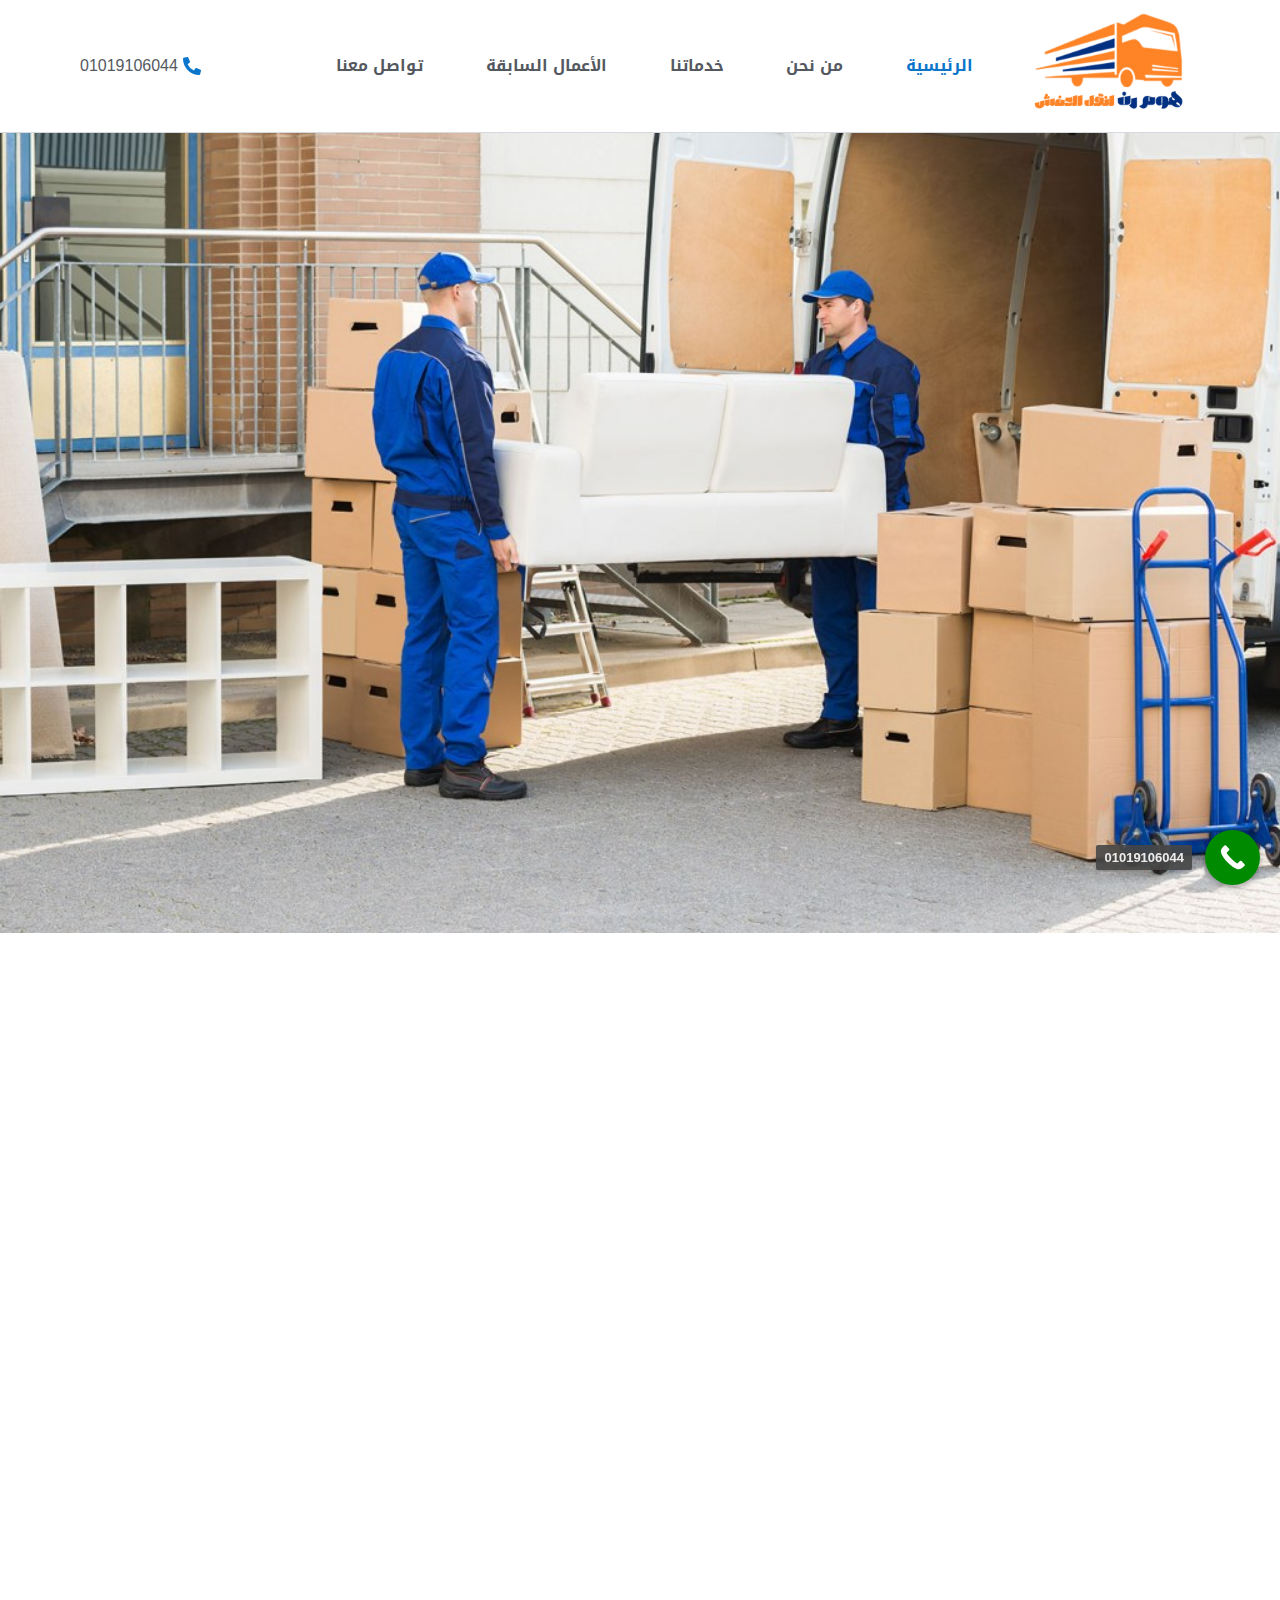
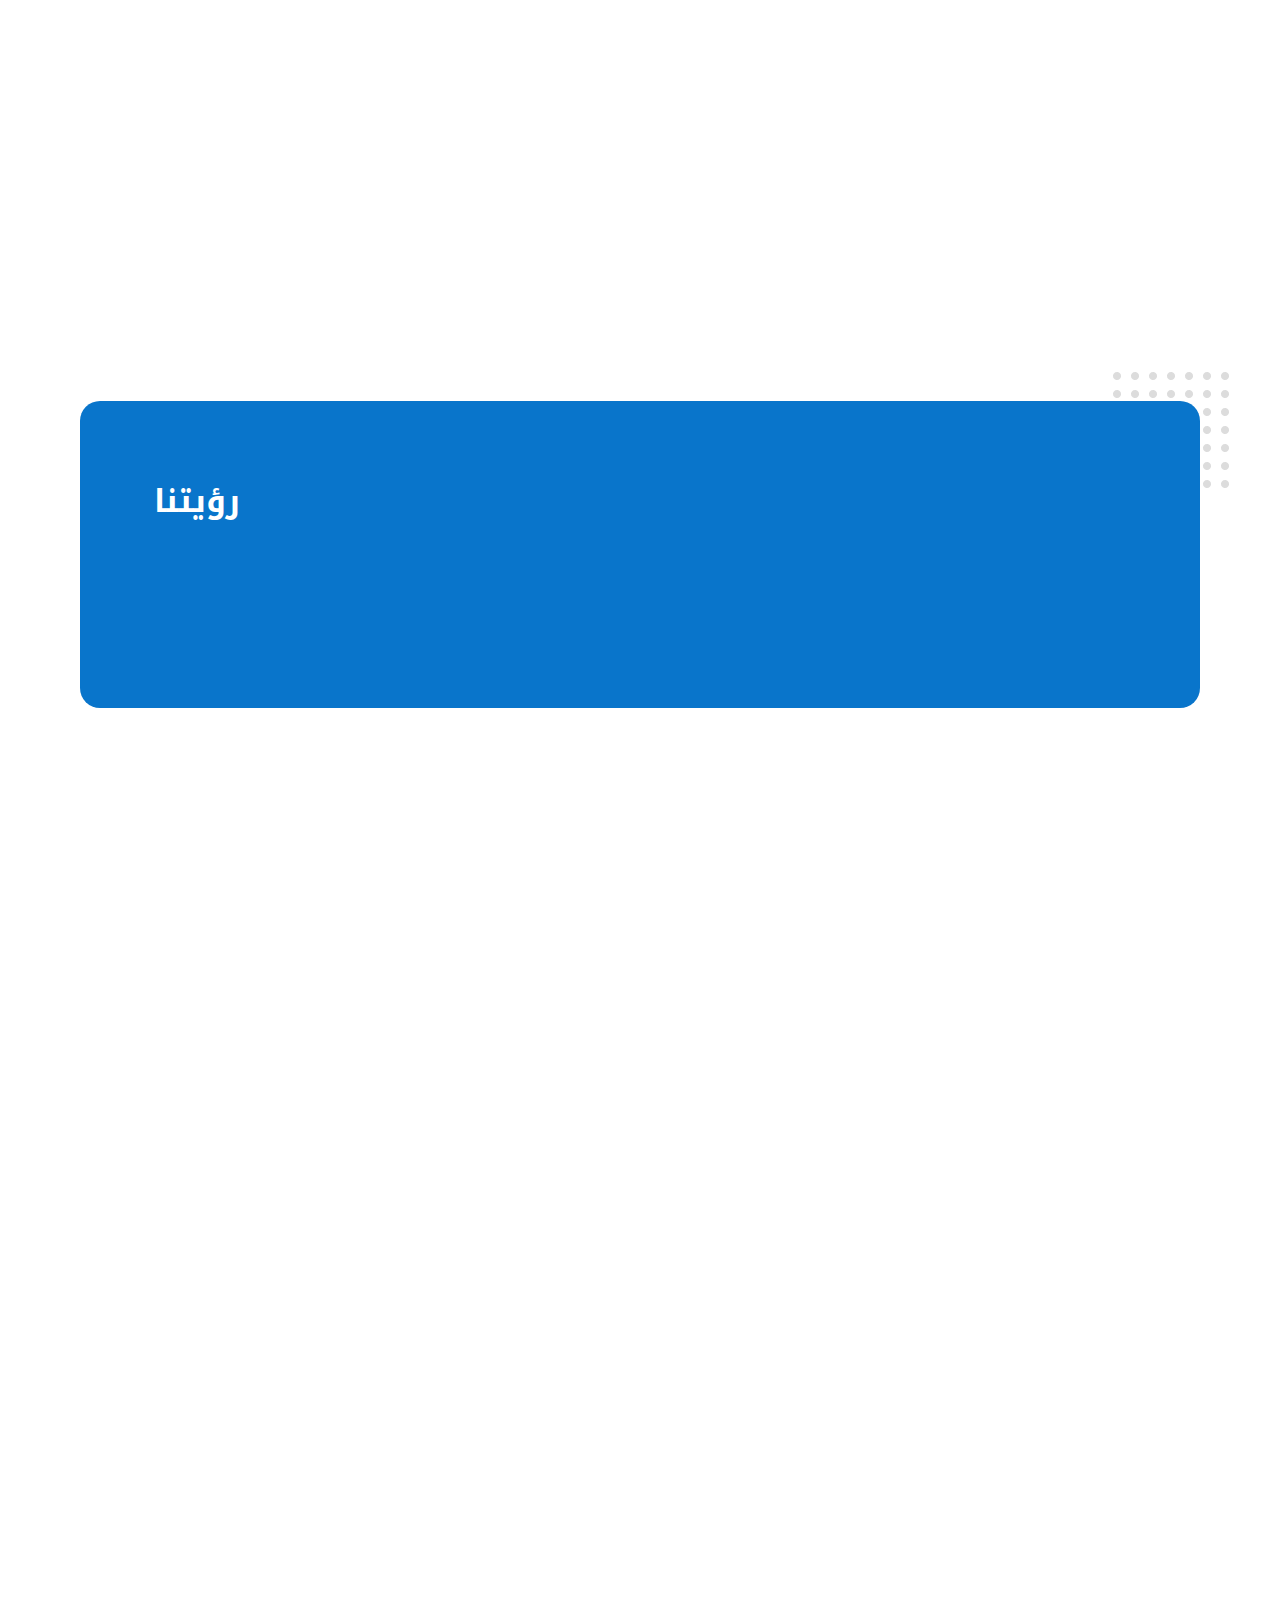
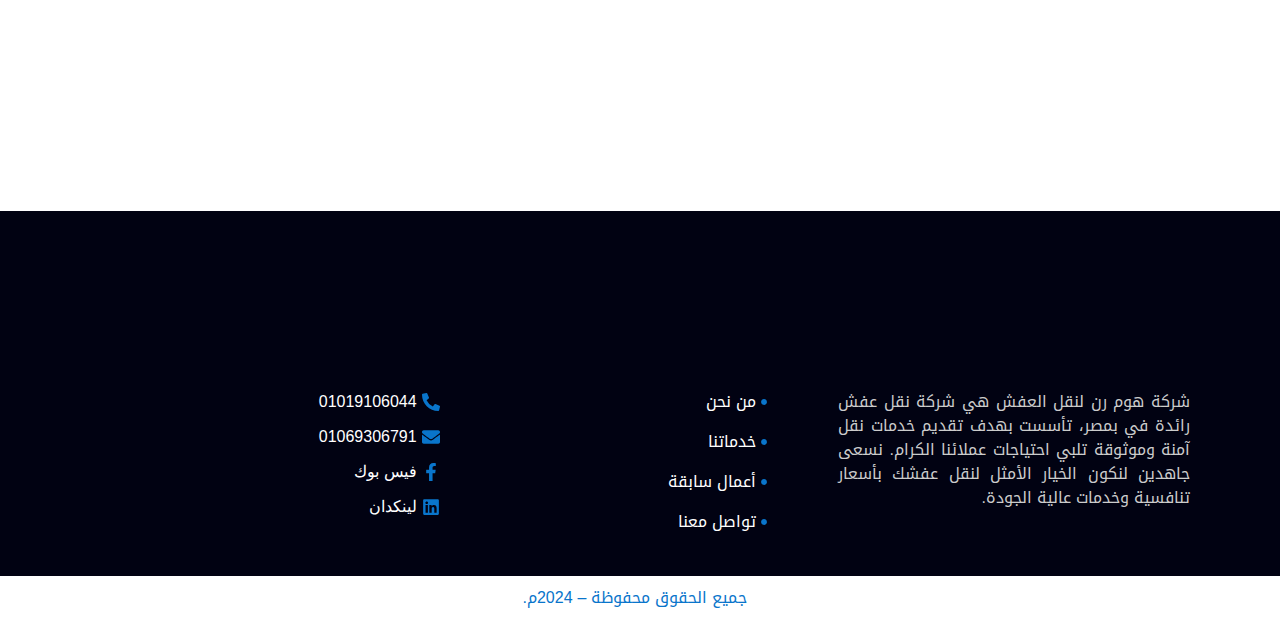
==== commit c1cfdb85: "Update index.htm" ====
--- a/index.htm
+++ b/index.htm
@@ -214,11 +214,11 @@
 				</div>
 				<div class="elementor-element elementor-element-1178d5c5 elementor-invisible elementor-widget elementor-widget-text-editor" data-id="1178d5c5" data-element_type="widget" data-settings="{&quot;_animation&quot;:&quot;fadeInUp&quot;}" data-widget_type="text-editor.default">
 				<div class="elementor-widget-container">
-				<p>شركة هوم رن لنقل العفش هي شركة نقل عفش رائدة في المملكة العربية السعودية، تأسست بهدف تقديم خدمات نقل آمنة وموثوقة تلبي احتياجات عملائنا الكرام. نسعى جاهدين لنكون الخيار الأمثل لنقل عفشك بأسعار تنافسية وخدمات عالية الجودة.</p>						</div>
+				<p>شركة هوم رن لنقل العفش هي شركة نقل عفش رائدة في بمصر، تأسست بهدف تقديم خدمات نقل آمنة وموثوقة تلبي احتياجات عملائنا الكرام. نسعى جاهدين لنكون الخيار الأمثل لنقل عفشك بأسعار تنافسية وخدمات عالية الجودة.</p>						</div>
 				</div>
 				<div class="elementor-element elementor-element-8f7336b elementor-invisible elementor-widget elementor-widget-text-editor" data-id="8f7336b" data-element_type="widget" data-settings="{&quot;_animation&quot;:&quot;fadeInUp&quot;}" data-widget_type="text-editor.default">
 				<div class="elementor-widget-container">
-							<p><strong>نحن ملتزمون بتقديم أفضل خدمات نقل العفش في المملكة العربية السعودية. اتصل بنا اليوم للحصول على عرض أسعار مجاني!</strong></p>						</div>
+							<p><strong>نحن ملتزمون بتقديم أفضل خدمات نقل العفش في بمصر. اتصل بنا اليوم للحصول على عرض أسعار مجاني!</strong></p>						</div>
 				</div>
 				<div class="elementor-element elementor-element-3d9dd9d9 elementor-mobile-align-justify elementor-invisible elementor-widget elementor-widget-button" data-id="3d9dd9d9" data-element_type="widget" data-settings="{&quot;_animation&quot;:&quot;fadeInUp&quot;}" data-widget_type="button.default">
 				<div class="elementor-widget-container">
@@ -300,7 +300,7 @@
 				</div>
 				<div class="elementor-element elementor-element-e9eb741 elementor-invisible elementor-widget elementor-widget-text-editor" data-id="e9eb741" data-element_type="widget" data-settings="{&quot;_animation&quot;:&quot;fadeInUp&quot;}" data-widget_type="text-editor.default">
 				<div class="elementor-widget-container">
-							<p><strong>أن نكون الشركة الرائدة في مجال نقل العفش بالمملكة العربية السعودية، ونقدم خدمات نقل عفش آمنة وموثوقة بأسعار تنافسية، ونحافظ على رضا عملائنا ونكسب ثقتهم.</strong></p>						</div>
+							<p><strong>أن نكون الشركة الرائدة في مجال نقل العفش ببمصر، ونقدم خدمات نقل عفش آمنة وموثوقة بأسعار تنافسية، ونحافظ على رضا عملائنا ونكسب ثقتهم.</strong></p>						</div>
 				</div>
 					</div>
 		</div>
@@ -467,7 +467,7 @@
 				</div>
 				<div class="elementor-element elementor-element-7be594a elementor-widget elementor-widget-text-editor" data-id="7be594a" data-element_type="widget" data-widget_type="text-editor.default">
 				<div class="elementor-widget-container">
-							شركة هوم رن لنقل العفش هي شركة نقل عفش رائدة في المملكة العربية السعودية، تأسست بهدف تقديم خدمات نقل آمنة وموثوقة تلبي احتياجات عملائنا الكرام. نسعى جاهدين لنكون الخيار الأمثل لنقل عفشك بأسعار تنافسية وخدمات عالية الجودة.
+							شركة هوم رن لنقل العفش هي شركة نقل عفش رائدة في بمصر، تأسست بهدف تقديم خدمات نقل آمنة وموثوقة تلبي احتياجات عملائنا الكرام. نسعى جاهدين لنكون الخيار الأمثل لنقل عفشك بأسعار تنافسية وخدمات عالية الجودة.
 
 
 						</div>
